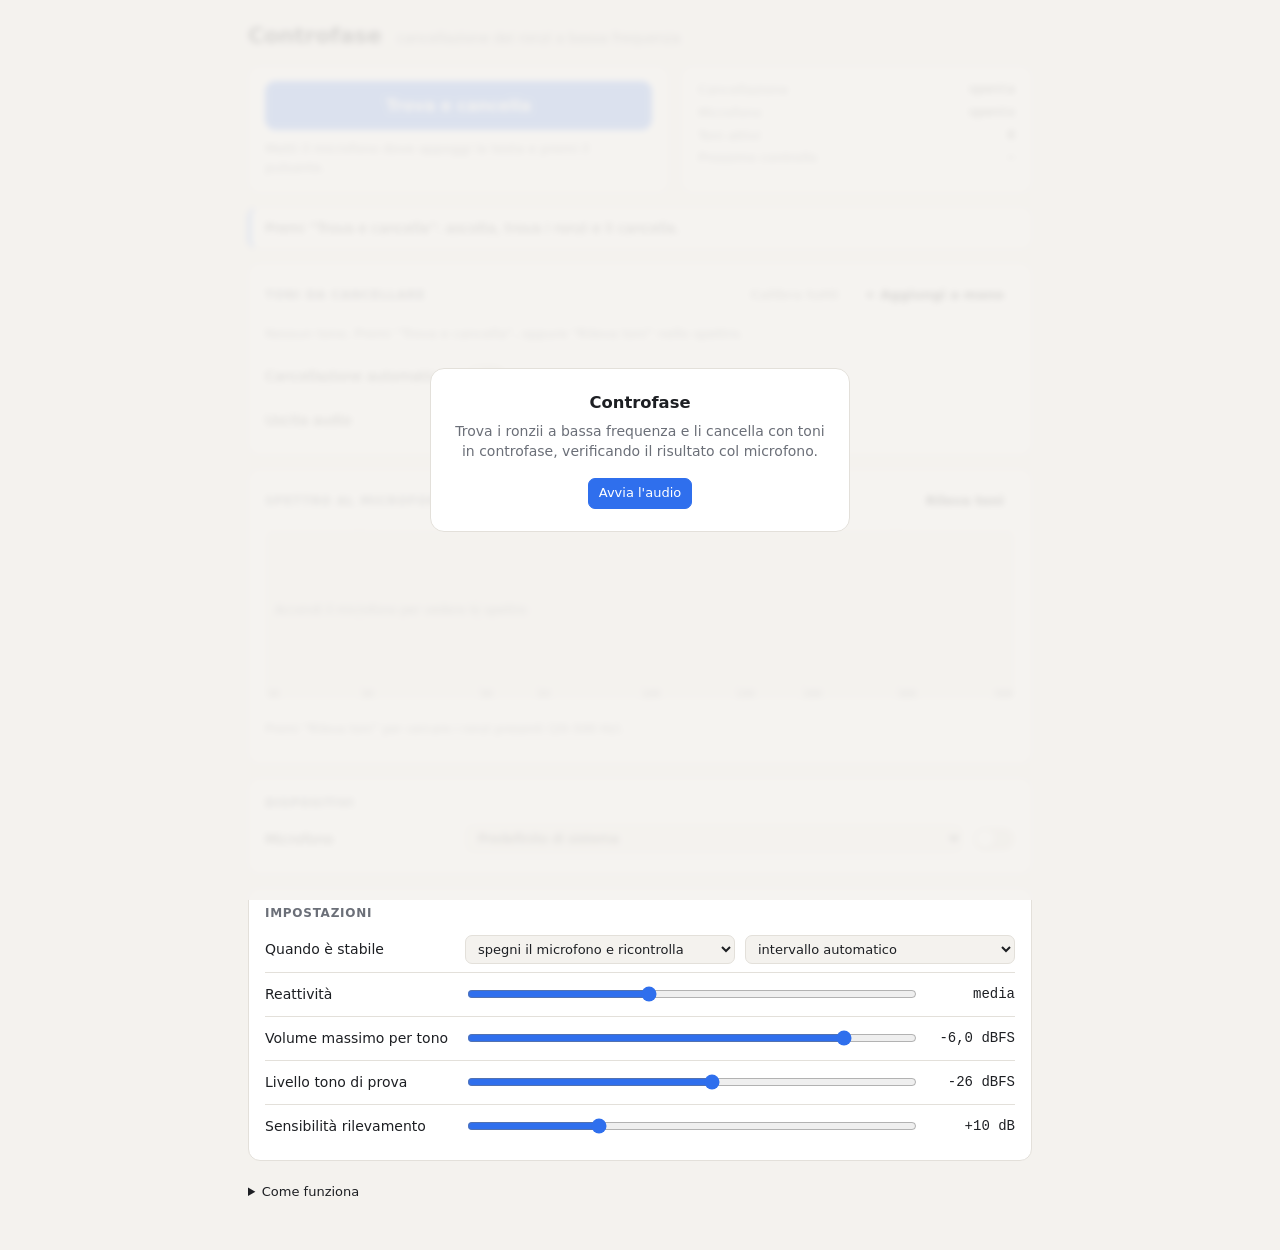
==== controfase/index.html @ 4f8b06d4 "Controfase 2: piu' toni, rilevamento automatico, controllo che si stabilizza - Procedura 'Trova e ca" ====
<!DOCTYPE html>
<html lang="it">
<head>
<meta charset="utf-8">
<meta name="viewport" content="width=device-width, initial-scale=1">
<meta name="theme-color" content="#14161a">
<meta name="apple-mobile-web-app-capable" content="yes">
<meta name="apple-mobile-web-app-title" content="Controfase">
<link rel="manifest" href="manifest.webmanifest">
<link rel="icon" href="icon.svg" type="image/svg+xml">
<link rel="apple-touch-icon" href="icon-512.png">
<title>Controfase</title>
<style>
  :root {
    --bg: #f4f2ee; --card: #ffffff; --ink: #1d1f23; --muted: #6b6f78; --line: #e3e0da;
    --accent: #2f6fed; --good: #1f9d57; --bad: #d4442e; --warn: #c98a12;
    --track: #e6e3dd; --mono: ui-monospace, "SF Mono", Menlo, monospace;
  }
  @media (prefers-color-scheme: dark) {
    :root {
      --bg: #14161a; --card: #1d2026; --ink: #e9eaee; --muted: #9096a3; --line: #2c3038;
      --accent: #6c9bff; --good: #3ccf7f; --bad: #ff6a52; --warn: #f0b43c; --track: #2c3038;
    }
  }
  * { box-sizing: border-box; }
  [hidden] { display: none !important; }
  html, body { margin: 0; background: var(--bg); color: var(--ink);
    font: 14px/1.45 -apple-system, BlinkMacSystemFont, "Segoe UI", system-ui, sans-serif; }
  main { max-width: 820px; margin: 0 auto; padding: 20px 18px 40px; }
  header { display: flex; align-items: baseline; justify-content: space-between; gap: 12px; margin-bottom: 14px; }
  h1 { font-size: 22px; margin: 0; letter-spacing: -0.01em; }
  h1 span { color: var(--muted); font-weight: 400; font-size: 14px; margin-left: 8px; }
  .top { display: grid; grid-template-columns: 1.2fr 1fr; gap: 12px; margin-bottom: 14px; }
  .panel { background: var(--card); border: 1px solid var(--line); border-radius: 12px; padding: 14px 16px; }
  .bigbtn { width: 100%; font-size: 16px; font-weight: 600; padding: 12px; border-radius: 10px; }
  .status { margin-top: 10px; font-size: 13px; color: var(--muted); min-height: 38px; }
  .status b { color: var(--ink); font-weight: 600; }
  .kv { display: grid; grid-template-columns: auto 1fr; gap: 4px 12px; font-size: 13px; }
  .kv .k { color: var(--muted); }
  .kv .v { font-family: var(--mono); text-align: right; }
  .card { background: var(--card); border: 1px solid var(--line); border-radius: 12px; padding: 6px 16px 12px; margin-bottom: 14px; }
  .card h2 { font-size: 12px; text-transform: uppercase; letter-spacing: 0.06em; color: var(--muted); margin: 10px 0 4px; font-weight: 600;
    display: flex; align-items: center; justify-content: space-between; gap: 8px; }
  .row { display: flex; align-items: center; gap: 10px; padding: 8px 0; border-top: 1px solid var(--line); min-height: 44px; flex-wrap: wrap; }
  .card h2 + .row, .card h2 + div > .row:first-child { border-top: none; }
  .row > label, .row > .lbl { flex: 0 0 190px; }
  .row .grow { flex: 1 1 220px; display: flex; align-items: center; gap: 10px; min-width: 0; flex-wrap: wrap; }
  .num { font-family: var(--mono); font-variant-numeric: tabular-nums; min-width: 86px; text-align: right; }
  .muted { color: var(--muted); }
  .small { font-size: 12px; }
  input[type=range] { flex: 1; accent-color: var(--accent); min-width: 120px; }
  input[type=number] { font: 14px var(--mono); width: 110px; padding: 4px 8px; border-radius: 7px;
    border: 1px solid var(--line); background: var(--bg); color: var(--ink); text-align: right; }
  select { font: inherit; font-size: 13px; padding: 5px 8px; border-radius: 7px; border: 1px solid var(--line);
    background: var(--bg); color: var(--ink); max-width: 100%; min-width: 0; flex: 1 1 200px; }
  button { font: inherit; font-size: 13px; padding: 5px 10px; border-radius: 7px; border: 1px solid var(--line);
    background: var(--bg); color: var(--ink); cursor: pointer; white-space: nowrap; }
  button:hover:not(:disabled) { border-color: var(--accent); }
  button:disabled { opacity: 0.45; cursor: default; }
  button.primary { background: var(--accent); color: #fff; border-color: var(--accent); }
  button.ghost { background: transparent; }
  .btns { display: flex; gap: 4px; flex-wrap: wrap; }
  .switch { position: relative; width: 42px; height: 24px; flex: 0 0 42px; display: inline-block; }
  .switch input { opacity: 0; width: 0; height: 0; }
  .switch span { position: absolute; inset: 0; background: var(--track); border-radius: 24px; transition: .15s; cursor: pointer; }
  .switch span::before { content: ""; position: absolute; width: 18px; height: 18px; left: 3px; top: 3px;
    background: #fff; border-radius: 50%; transition: .15s; box-shadow: 0 1px 2px rgba(0,0,0,.25); }
  .switch input:checked + span { background: var(--accent); }
  .switch input:checked + span::before { transform: translateX(18px); }
  .switch input:disabled + span { opacity: .45; cursor: default; }
  canvas { width: 100%; display: block; border-radius: 8px; background: var(--bg); }
  #spec { height: 170px; }
  .msg { background: var(--card); border: 1px solid var(--line); border-left: 3px solid var(--accent);
    border-radius: 10px; padding: 10px 14px; margin-bottom: 14px; min-height: 42px; }
  .pill { font-size: 12px; padding: 2px 8px; border-radius: 99px; border: 1px solid var(--line); color: var(--muted); white-space: nowrap; }
  .pill.ok { color: var(--good); border-color: var(--good); }
  .pill.err { color: var(--warn); border-color: var(--warn); }
  .pill.run { color: var(--accent); border-color: var(--accent); }
  .chips { display: flex; flex-wrap: wrap; gap: 6px; }
  .chip { font-size: 12px; padding: 4px 8px; border-radius: 99px; border: 1px solid var(--line); background: var(--bg); }
  .chip b { font-family: var(--mono); font-weight: 600; }
  .chip.used { opacity: .5; }
  .tone { border-top: 1px solid var(--line); padding: 10px 0; }
  .tone:first-of-type { border-top: none; }
  .tone .head { display: flex; align-items: center; gap: 10px; flex-wrap: wrap; }
  .dot { width: 10px; height: 10px; border-radius: 50%; flex: 0 0 10px; }
  .tone .stats { display: grid; grid-template-columns: repeat(4, 1fr); gap: 6px; margin-top: 8px; }
  .tone .stats div { background: var(--bg); border-radius: 8px; padding: 6px 8px; }
  .tone .stats .k { font-size: 11px; color: var(--muted); }
  .tone .stats .v { font: 600 15px var(--mono); }
  .tone details { margin-top: 6px; }
  .tone details summary { font-size: 12px; color: var(--muted); cursor: pointer; }
  .tone .hold { font-size: 12px; color: var(--muted); margin-top: 6px; }
  .empty { color: var(--muted); padding: 10px 0; font-size: 13px; }
  details.help { color: var(--muted); font-size: 13px; }
  details.help summary { cursor: pointer; color: var(--ink); padding: 8px 0; }
  details.help ol, details.help ul { padding-left: 20px; margin: 4px 0 10px; }
  #startOverlay { position: fixed; inset: 0; background: color-mix(in srgb, var(--bg) 88%, transparent);
    display: flex; align-items: center; justify-content: center; z-index: 10; backdrop-filter: blur(3px); }
  #startOverlay .box { background: var(--card); border: 1px solid var(--line); border-radius: 14px; padding: 22px 24px; max-width: 420px; text-align: center; }
  #startOverlay h3 { margin: 0 0 6px; }
  #startOverlay p { color: var(--muted); margin: 0 0 16px; }
  .simtag { color: var(--warn); font-size: 12px; }
  @media (max-width: 680px) {
    .top { grid-template-columns: 1fr; }
    .row > label, .row > .lbl { flex-basis: 100%; }
    .tone .stats { grid-template-columns: repeat(2, 1fr); }
  }
</style>
</head>
<body>
<div id="startOverlay">
  <div class="box">
    <h3>Controfase</h3>
    <p>Trova i ronzii a bassa frequenza e li cancella con toni in controfase, verificando il risultato col microfono.</p>
    <button class="primary" id="startBtn">Avvia l'audio</button>
  </div>
</div>

<main>
  <header>
    <h1>Controfase <span>cancellazione dei ronzi a bassa frequenza</span></h1>
    <span id="simTag" class="simtag" hidden>SIMULAZIONE</span>
  </header>

  <section class="top">
    <div class="panel">
      <button class="primary bigbtn" id="guideBtn">Trova e cancella</button>
      <div class="status" id="status"></div>
    </div>
    <div class="panel">
      <div class="kv">
        <span class="k">Cancellazione</span><span class="v" id="sAuto">spenta</span>
        <span class="k">Microfono</span><span class="v" id="sMic">spento</span>
        <span class="k">Toni attivi</span><span class="v" id="sTones">0</span>
        <span class="k">Prossimo controllo</span><span class="v" id="sNext">—</span>
      </div>
    </div>
  </section>

  <div class="msg" id="msg"></div>

  <section class="card">
    <h2><span>Toni da cancellare</span>
      <span class="btns">
        <button id="calAllBtn" class="ghost">Calibra tutti</button>
        <button id="addToneBtn" class="ghost">+ Aggiungi a mano</button>
      </span>
    </h2>
    <div id="tones"></div>
    <div class="row">
      <label for="autoSw">Cancellazione automatica</label>
      <div class="grow"><label class="switch"><input type="checkbox" id="autoSw"><span></span></label>
        <span class="muted small">si regola da sola, poi si ferma quando è stabile</span></div>
    </div>
    <div class="row">
      <label for="outSw">Uscita audio</label>
      <div class="grow"><label class="switch"><input type="checkbox" id="outSw"><span></span></label>
        <span class="muted small">spegne o riaccende tutti i toni</span></div>
    </div>
  </section>

  <section class="card">
    <h2><span>Spettro al microfono</span><button id="scanBtn" class="ghost">Rileva toni</button></h2>
    <div class="row" style="border-top:none"><canvas id="spec" height="170"></canvas></div>
    <div class="row"><div class="chips" id="peaks"><span class="muted small">Premi “Rileva toni” per cercare i ronzi presenti (20–500 Hz).</span></div></div>
  </section>

  <section class="card">
    <h2><span>Dispositivi</span></h2>
    <div class="row">
      <label for="micSel">Microfono</label>
      <div class="grow"><select id="micSel"></select><label class="switch" title="Microfono attivo"><input type="checkbox" id="micSw"><span></span></label></div>
    </div>
    <div class="row" id="outRow">
      <label for="outSel">Altoparlante</label>
      <div class="grow"><select id="outSel"></select></div>
    </div>
    <div class="row" id="outNote" hidden>
      <span class="muted small">Questo browser non permette di scegliere l'altoparlante: il suono va sull'uscita di sistema. Per fissarlo usa Chrome (“Installa pagina come app”).</span>
    </div>
  </section>

  <section class="card">
    <h2><span>Impostazioni</span></h2>
    <div class="row">
      <label for="holdSel">Quando è stabile</label>
      <div class="grow">
        <select id="holdSel">
          <option value="periodic">spegni il microfono e ricontrolla</option>
          <option value="always">tieni il microfono sempre acceso</option>
        </select>
        <select id="recheckSel">
          <option value="auto">intervallo automatico</option>
          <option value="2">ogni 2 min</option>
          <option value="5">ogni 5 min</option>
          <option value="10">ogni 10 min</option>
          <option value="20">ogni 20 min</option>
          <option value="30">ogni 30 min</option>
          <option value="0">mai (resta spento)</option>
        </select>
      </div>
    </div>
    <div class="row">
      <label for="reactIn">Reattività</label>
      <div class="grow"><input type="range" id="reactIn" min="0" max="100" step="1"><span class="num" id="reactVal"></span></div>
    </div>
    <div class="row">
      <label for="maxIn">Volume massimo per tono</label>
      <div class="grow"><input type="range" id="maxIn" min="-40" max="0" step="0.5"><span class="num" id="maxVal"></span></div>
    </div>
    <div class="row">
      <label for="testIn">Livello tono di prova</label>
      <div class="grow"><input type="range" id="testIn" min="-50" max="-6" step="1"><span class="num" id="testVal"></span></div>
    </div>
    <div class="row">
      <label for="promIn">Sensibilità rilevamento</label>
      <div class="grow"><input type="range" id="promIn" min="6" max="20" step="1"><span class="num" id="promVal"></span></div>
    </div>
  </section>

  <details class="help">
    <summary>Come funziona</summary>
    <ol>
      <li>Metti il microfono dove appoggi la testa e premi <b>Trova e cancella</b>: ascolta lo spettro, trova i ronzi, ne misura la frequenza esatta, calibra e avvia la cancellazione.</li>
      <li>Il controllo fa passi grandi quando è lontano e sempre più piccoli vicino al minimo; quando il residuo smette di scendere si <b>ferma</b> (stato “stabile”). Un aggancio di fase continua a seguire le piccole derive di frequenza della sorgente.</li>
      <li>Se scegli “spegni il microfono e ricontrolla”, quando tutti i toni sono stabili il microfono si chiude; ogni tanto si riapre qualche secondo per verificare e correggere.</li>
      <li>Se il ronzio cambia o ti sposti, l'app riaggancia da sola; se il livello sale, si ferma e ricalibra.</li>
    </ol>
    <ul>
      <li>La zona di silenzio è di circa 30–40 cm intorno al microfono; altrove il ronzio può aumentare.</li>
      <li>Senza microfono l'app non può sapere se il ronzio ha cambiato fase: per questo ricontrolla. La tenuta stimata dipende da quanto “deriva” la sorgente.</li>
      <li>Con il microfono spento, se il ronzio si ferma (es. la pompa si spegne) il tono resta acceso da solo fino al ricontrollo successivo, che lo spegne. Per sorgenti che si accendono e spengono spesso scegli un intervallo breve o il microfono sempre acceso.</li>
      <li>Microfono e altoparlante vengono fissati alla prima accensione: collegare cuffie Bluetooth non li cambia. In Safari l'altoparlante segue sempre quello di sistema.</li>
      <li>Usa un altoparlante cablato vicino alla testiera. Le vibrazioni che arrivano dal letto o dal pavimento non si cancellano con l'aria.</li>
    </ul>
  </details>
</main>

<script type="text/worklet" id="workletSrc">
const PROBE = 8;          // Hz: sonde di rumore a ±8 Hz (zeri della finestra di Hann da 0,25 s)
class ControfaseProcessor extends AudioWorkletProcessor {
  constructor() {
    super();
    this.fs = sampleRate;
    this.T = Math.round(sampleRate * 0.25);
    this.win = new Float64Array(this.T);
    let s = 0;
    for (let i = 0; i < this.T; i++) { this.win[i] = 0.5 - 0.5 * Math.cos(2 * Math.PI * i / this.T); s += this.win[i]; }
    this.winSum = s;
    this.idx = 0; this.accSq = 0;
    this.smooth = 1 - Math.exp(-1 / (0.05 * sampleRate));
    this.chans = new Map(); this.list = [];
    this.sim = null;
    this.port.onmessage = (e) => this.onMsg(e.data);
  }
  osc(f) { const w = 2 * Math.PI * f / this.fs; return { c: 1, s: 0, cd: Math.cos(w), sd: Math.sin(w) }; }
  retune(o, f) { const w = 2 * Math.PI * f / this.fs; o.cd = Math.cos(w); o.sd = Math.sin(w); }
  onMsg(d) {
    if (d.type === 'set') {
      let c = this.chans.get(d.id);
      if (!c) {
        c = { id: d.id, freq: d.freq, bf: d.freq, o: this.osc(d.freq), op: this.osc(d.freq + PROBE), om: this.osc(d.freq - PROBE),
              wr: 0, wi: 0, tr: 0, ti: 0, aR: 0, aI: 0, pR: 0, pI: 0, mR: 0, mI: 0 };
        this.chans.set(d.id, c); this.list = Array.from(this.chans.values());
      }
      if (c.freq !== d.freq) { c.freq = d.freq; this.retune(c.o, d.freq); this.retune(c.op, d.freq + PROBE); this.retune(c.om, d.freq - PROBE); }
      c.tr = d.wr; c.ti = d.wi;
    } else if (d.type === 'remove') {
      this.chans.delete(d.id); this.list = Array.from(this.chans.values());
    } else if (d.type === 'sim') {
      this.setupSim(d);
    } else if (d.type === 'simMic') {
      if (this.sim) {
        this.sim.mic = d.on;
        if (d.on && d.jitterMs) this.setDelay(this.sim.delaySec + (Math.random() * 2 - 1) * d.jitterMs / 1000);
      }
    } else if (d.type === 'simPump') {
      if (this.sim && this.sim.dists[d.index]) this.sim.dists[d.index].on = d.on;
    }
  }
  setupSim(d) {
    this.sim = { g: d.gain, noise: d.noise, mic: false, delaySec: d.delay,
      dists: d.dists.map(x => ({ f0: x.f, f: x.f, a: x.amp, ph: x.phase, wander: x.wander, on: true, gate: 1 })) };
    this.setDelay(d.delay);
  }
  setDelay(sec) {
    const n = Math.max(1, Math.round(sec * this.fs));
    this.sim.delaySec = sec; this.sim.buf = new Float64Array(n + 1); this.sim.pos = 0;
  }
  gauss() { let u = 0, v = 0; while (u === 0) u = Math.random(); v = Math.random(); return Math.sqrt(-2 * Math.log(u)) * Math.cos(2 * Math.PI * v); }
  simQuantum(n) {
    const dt = n / this.fs;
    for (const d of this.sim.dists) {
      d.f += -0.02 * (d.f - d.f0) * dt + d.wander * Math.sqrt(dt) * this.gauss();
      d.gate += ((d.on ? 1 : 0) - d.gate) * Math.min(1, dt / 0.5);
    }
  }
  simSample(y) {
    const s = this.sim;
    s.buf[s.pos] = y;
    const rd = (s.pos + 1) % s.buf.length;
    const yd = s.buf[rd]; s.pos = rd;
    let x = s.g * yd;
    for (const d of s.dists) { d.ph += 2 * Math.PI * d.f / this.fs; if (d.ph > 6.283185307179586) d.ph -= 6.283185307179586; x += d.gate * d.a * Math.cos(d.ph); }
    x += s.noise * this.gauss();
    return s.mic ? x : 0;
  }
  process(inputs, outputs) {
    const o0 = outputs[0] && outputs[0][0];
    if (!o0) return true;
    const o1 = outputs[1] && outputs[1][0];
    const n = o0.length;
    const inp = inputs[0] && inputs[0].length ? inputs[0][0] : null;
    const L = this.list, sm = this.smooth;
    if (this.sim) this.simQuantum(n);
    for (let i = 0; i < n; i++) {
      let y = 0;
      for (let k = 0; k < L.length; k++) {
        const c = L[k];
        c.wr += (c.tr - c.wr) * sm; c.wi += (c.ti - c.wi) * sm;
        y += c.wr * c.o.c - c.wi * c.o.s;
      }
      o0[i] = y;
      const x = this.sim ? this.simSample(y) : (inp ? inp[i] : 0);
      if (o1) o1[i] = x;
      const wx = x * this.win[this.idx];
      this.accSq += x * x;
      for (let k = 0; k < L.length; k++) {
        const c = L[k], o = c.o, p = c.op, m = c.om;
        c.aR += wx * o.c; c.aI -= wx * o.s;
        c.pR += wx * p.c; c.pI -= wx * p.s;
        c.mR += wx * m.c; c.mI -= wx * m.s;
        let t = o.c * o.cd - o.s * o.sd; o.s = o.s * o.cd + o.c * o.sd; o.c = t;
        t = p.c * p.cd - p.s * p.sd; p.s = p.s * p.cd + p.c * p.sd; p.c = t;
        t = m.c * m.cd - m.s * m.sd; m.s = m.s * m.cd + m.c * m.sd; m.c = t;
      }
      if (++this.idx >= this.T) this.flush();
    }
    for (let ch = 1; ch < outputs[0].length; ch++) outputs[0][ch].set(o0);
    return true;
  }
  flush() {
    const k = 2 / this.winSum;
    const ch = this.list.map(c => {
      const r = { id: c.id, freq: c.bf, re: c.aR * k, im: c.aI * k, pr: c.pR * k, pi: c.pI * k, mr: c.mR * k, mi: c.mI * k };
      c.aR = c.aI = c.pR = c.pI = c.mR = c.mI = 0;
      c.bf = c.freq;
      for (const o of [c.o, c.op, c.om]) { const g = 1 / Math.hypot(o.c, o.s); o.c *= g; o.s *= g; }
      return r;
    });
    this.port.postMessage({ dur: this.T / this.fs, rms: Math.sqrt(this.accSq / this.T), ch });
    this.idx = 0; this.accSq = 0;
  }
}
registerProcessor('controfase', ControfaseProcessor);
</script>

<script>
'use strict';
// ================= numeri complessi =================
const cx = (re, im) => ({ re, im });
const ZERO = cx(0, 0);
const cadd = (a, b) => cx(a.re + b.re, a.im + b.im);
const csub = (a, b) => cx(a.re - b.re, a.im - b.im);
const cmul = (a, b) => cx(a.re * b.re - a.im * b.im, a.re * b.im + a.im * b.re);
const cscale = (a, k) => cx(a.re * k, a.im * k);
const cconj = (a) => cx(a.re, -a.im);
const cmag = (a) => Math.hypot(a.re, a.im);
const cmag2 = (a) => a.re * a.re + a.im * a.im;
const cang = (a) => Math.atan2(a.im, a.re);
const cpolar = (r, t) => cx(r * Math.cos(t), r * Math.sin(t));
const cdiv = (a, b) => { const d = cmag2(b); return d > 0 ? cx((a.re * b.re + a.im * b.im) / d, (a.im * b.re - a.re * b.im) / d) : ZERO; };
const csqrt = (a) => cpolar(Math.sqrt(cmag(a)), cang(a) / 2);
const db = (x) => 20 * Math.log10(Math.max(x, 1e-9));
const db2 = (p) => 10 * Math.log10(Math.max(p, 1e-18));
const undb = (d) => Math.pow(10, d / 20);
const fmt = (v, d = 1) => v == null || !isFinite(v) ? '—' : v.toLocaleString('it-IT', { minimumFractionDigits: d, maximumFractionDigits: d });
const mean = (a) => a.length ? a.reduce((x, y) => x + y, 0) / a.length : 0;
const clamp = (x, a, b) => Math.min(Math.max(x, a), b);
const nowS = () => performance.now() / 1000;
const fmtDur = (s) => s < 90 ? Math.round(s) + ' s' : s < 5400 ? Math.round(s / 60) + ' min' : fmt(s / 3600, 1) + ' h';

// ================= costanti =================
const SIM = new URLSearchParams(location.search).has('sim');
const T_BLOCK = 0.25;
const MAX_CH = 6;
const MIN_SPACING = 6;           // Hz fra due toni
const K_CAP = 0.3;               // guadagno massimo del controllo
const K_MIN = 0.02;              // guadagno minimo: sotto questo il tono è considerato fermo
const DEPTH = 1e-3;              // 30 dB sotto il ronzio originale: oltre, le oscillazioni non contano
const COLORS = ['#2f6fed', '#e0812b', '#1f9d57', '#b34fd1', '#d4442e', '#0f9bb0'];

// ================= stato =================
const st = {
  ready: false, micOn: false, micPaused: false, micWaiting: false, outputOn: false, autoOn: false,
  micId: '', micLabel: '', outId: '', outLabel: '', inputs: [], outputs: [], canSink: false, micActive: '',
  react: 40, maxAmp: undb(-6), testDb: -26, minProm: 10, holdMode: 'periodic', recheck: 'auto',
  channels: [], peaks: [], spec: null, specHz: 0, guideText: null, message: '',
  nextCheck: null, recheckUntil: 0, totalDb: null, settle: 0,
  recalLog: [], recheckOverrideSec: null
};
let ctx = null, node = null, analyser = null, micStream = null, micSrc = null;
let calSeq = null, scanAcc = null, specTimer = null, recheckTimer = null, nextId = 1;
let blockWaiters = [];
let rawDevs = [];

// reattività 0…100: 0 = calma (più tempo prima di fermarsi), 100 = rapida
const reactFactor = () => 2.5 - 2 * st.react / 100;   // 2,5 … 0,5

// ================= persistenza =================
const calKey = () => (SIM ? 'sim' : st.micId + '|' + st.outId);
function save() {
  try {
    localStorage.setItem('controfase2', JSON.stringify({
      micId: st.micId, micLabel: st.micLabel, outId: st.outId, outLabel: st.outLabel,
      react: st.react, maxAmp: st.maxAmp, testDb: st.testDb, minProm: st.minProm, holdMode: st.holdMode, recheck: st.recheck,
      calKey: calKey(),
      channels: st.channels.map(ch => ({ freq: ch.freq, fint: ch.fint, S: ch.S, W: ch.W, baseline: ch.baseline, calFreq: ch.calFreq, enabled: ch.enabled }))
    }));
  } catch (e) { /* storage non disponibile */ }
}
function load() {
  try {
    const s = JSON.parse(localStorage.getItem('controfase2') || 'null');
    if (!s) return;
    for (const k of ['micId', 'micLabel', 'outId', 'outLabel', 'react', 'maxAmp', 'testDb', 'minProm', 'holdMode', 'recheck']) if (k in s) st[k] = s[k];
    const sameSetup = s.calKey === calKey();
    for (const c of s.channels || []) {
      const ch = newChannel(c.freq);
      ch.fint = c.fint || c.freq; ch.enabled = c.enabled !== false;
      if (sameSetup && c.S) { ch.S = c.S; ch.Scal = c.S; ch.W = c.W || ZERO; ch.baseline = c.baseline; ch.calFreq = c.calFreq || c.freq; ch.state = 'ready'; }
      st.channels.push(ch);
    }
    if (st.channels.length) st.message = sameSetup && st.channels.some(c => c.S)
      ? 'Ho ripreso i toni e la calibrazione della volta scorsa. Accendi il microfono e attiva la cancellazione (o premi Trova e cancella per ripartire da zero).'
      : 'Ho ripreso i toni della volta scorsa (da ricalibrare).';
  } catch (e) { /* ignora */ }
}

// ================= canali =================
function newChannel(freq) {
  return {
    id: nextId++, freq, fint: freq, calFreq: freq, enabled: true, color: COLORS[(nextId - 2) % COLORS.length],
    W: ZERO, calW: null, S: null, baseline: null, state: 'new',
    sigma2: null, level: null, lastM: null, lastB: null, history: [],
    Kprev: 0, Mprev: null, prevDh: null, adaptStart: 0, Weff: ZERO, WeffPrev: ZERO, phref: null, pllGrace: 0,
    Scal: null, Rs: null, best: null, stable: 0, resid: [], lockRef: null, lockedAt: null, divergeN: 0,
    fintHist: [], holdSec: null, K: 0
  };
}
function addChannel(freq) {
  if (st.channels.length >= MAX_CH) { st.message = 'Massimo ' + MAX_CH + ' toni.'; return null; }
  const near = st.channels.find(c => Math.abs(c.freq - freq) < MIN_SPACING);
  if (near) { st.message = 'C\'è già un tono a ' + fmt(near.freq, 2) + ' Hz: servono almeno ' + MIN_SPACING + ' Hz di distanza.'; return null; }
  const ch = newChannel(Math.round(freq * 1000) / 1000);
  st.channels.push(ch);
  pushCh(ch); save();
  return ch;
}
function removeChannel(ch) {
  ch.enabled = false; ch.W = ZERO; pushCh(ch);
  setTimeout(() => { if (node) node.port.postMessage({ type: 'remove', id: ch.id }); }, 300);
  st.channels = st.channels.filter(c => c !== ch);
  save();
}
const chById = (id) => st.channels.find(c => c.id === id);

function effW(ch) {
  if (ch.calW) return ch.calW;
  if (!st.outputOn || !ch.enabled) return ZERO;
  return ch.W;
}
function pushCh(ch) {
  if (!node) return;
  const w = effW(ch);
  node.port.postMessage({ type: 'set', id: ch.id, freq: ch.freq, wr: w.re, wi: w.im });
}
const pushAll = () => st.channels.forEach(pushCh);

function setChFreq(ch, f) {
  ch.freq = clamp(f, 15, 1000);
  pushCh(ch);
}

// ================= audio =================
async function ensureAudio() {
  if (ctx) { if (ctx.state !== 'running') await ctx.resume(); return; }
  ctx = new AudioContext({ latencyHint: 'interactive' });
  const src = document.getElementById('workletSrc').textContent;
  const url = URL.createObjectURL(new Blob([src], { type: 'application/javascript' }));
  await ctx.audioWorklet.addModule(url);
  node = new AudioWorkletNode(ctx, 'controfase', {
    numberOfInputs: 1, numberOfOutputs: 2, outputChannelCount: [1, 1],
    channelCount: 1, channelCountMode: 'explicit', channelInterpretation: 'speakers'
  });
  node.port.onmessage = (e) => onBlocks(e.data);
  node.connect(ctx.destination, 0);
  analyser = ctx.createAnalyser();
  analyser.fftSize = 32768;
  analyser.smoothingTimeConstant = 0;
  node.connect(analyser, 1);
  st.specHz = ctx.sampleRate / analyser.fftSize;
  st.canSink = typeof ctx.setSinkId === 'function';
  if (st.canSink && st.outId) {
    try { await ctx.setSinkId(st.outId); } catch (e) { st.message = 'L\'altoparlante scelto (' + (st.outLabel || '?') + ') non è disponibile: uso quello di sistema.'; }
  }
  if (ctx.state !== 'running') await ctx.resume();
  if (SIM) {
    node.port.postMessage({ type: 'sim', gain: 0.6, delay: 0.031, noise: undb(-62),
      dists: [{ f: 100.037, amp: undb(-34), phase: 1.1, wander: 0.004 }, { f: 64.21, amp: undb(-40), phase: 0.3, wander: 0.004 }] });
  }
  pushAll();
  if (navigator.mediaDevices && navigator.mediaDevices.addEventListener) {
    navigator.mediaDevices.addEventListener('devicechange', onDeviceChange);
  }
  specTimer = setInterval(pollSpectrum, 250);
  st.ready = true;
  await refreshDevices();
}

async function refreshDevices() {
  if (SIM || !navigator.mediaDevices || !navigator.mediaDevices.enumerateDevices) return;
  try {
    const devs = await navigator.mediaDevices.enumerateDevices();
    rawDevs = devs;
    const real = (d) => d.deviceId && d.deviceId !== 'default' && d.deviceId !== 'communications';
    st.inputs = devs.filter(d => d.kind === 'audioinput' && real(d));
    st.outputs = devs.filter(d => d.kind === 'audiooutput' && real(d));
  } catch (e) { /* ignora */ }
}

async function openMic() {
  await ensureAudio();
  if (SIM) {
    node.port.postMessage({ type: 'simMic', on: true, jitterMs: st._simReopened ? 0.4 : 0 });
    st._simReopened = true;
    st.micOn = true; st.micPaused = false; st.micWaiting = false; st.settle = 2; st.micActive = 'microfono simulato';
    return true;
  }
  let id = st.micId;
  if (id) {
    await refreshDevices();
    if (!st.inputs.some(d => d.deviceId === id)) {
      const byLabel = st.inputs.find(d => d.label && d.label === st.micLabel);
      if (byLabel) { id = st.micId = byLabel.deviceId; save(); }
      else if (st.inputs.length && st.inputs.every(d => !d.label)) { /* etichette non ancora disponibili: prova comunque */ }
      else { st.micWaiting = true; st.message = 'Il microfono scelto (' + (st.micLabel || 'sconosciuto') + ') non è collegato: lo attivo appena torna.'; return false; }
    }
  }
  const audio = { echoCancellation: false, noiseSuppression: false, autoGainControl: false, channelCount: 1 };
  if (id) audio.deviceId = { exact: id };
  try {
    micStream = await navigator.mediaDevices.getUserMedia({ audio });
  } catch (e) {
    st.message = (e.name === 'OverconstrainedError')
      ? 'Il microfono scelto non è disponibile: scegline un altro.'
      : 'Microfono non disponibile (' + e.name + '). Controlla il permesso del browser e Impostazioni di Sistema → Privacy e sicurezza → Microfono.';
    return false;
  }
  const track = micStream.getAudioTracks()[0];
  st.micActive = track.label || 'microfono';
  track.addEventListener('ended', onMicEnded);
  micSrc = ctx.createMediaStreamSource(micStream);
  micSrc.connect(node);
  st.micOn = true; st.micPaused = false; st.micWaiting = false; st.settle = 2;
  await refreshDevices();
  await pinDevices(track);
  return true;
}

// Fissa microfono e altoparlante in uso: se poi colleghi cuffie Bluetooth, l'app non li cambia.
async function pinDevices(track) {
  const pinned = [];
  if (!st.micId && track) {
    const s = track.getSettings ? track.getSettings() : {};
    const dev = st.inputs.find(d => d.deviceId === s.deviceId) || st.inputs.find(d => d.label && d.label === track.label);
    if (dev) { st.micId = dev.deviceId; st.micLabel = dev.label; pinned.push('microfono “' + dev.label + '”'); }
  }
  if (st.canSink && !st.outId && ctx) {
    const def = rawDevs.find(d => d.kind === 'audiooutput' && d.deviceId === 'default');
    const name = def && def.label ? def.label.replace(/^[^-]*-\s*/, '') : '';
    const dev = st.outputs.find(d => d.label && d.label === name);
    if (dev) {
      try { await ctx.setSinkId(dev.deviceId); st.outId = dev.deviceId; st.outLabel = dev.label; pinned.push('altoparlante “' + dev.label + '”'); } catch (e) { /* resta il predefinito */ }
    }
  }
  if (pinned.length) {
    save();
    st.message = 'Userò sempre ' + pinned.join(' e ') + ', anche se colleghi altri dispositivi (puoi cambiarli in “Dispositivi”).';
  }
}

function closeMic() {
  if (micSrc) { try { micSrc.disconnect(); } catch (e) {} micSrc = null; }
  if (micStream) { micStream.getTracks().forEach(t => { t.removeEventListener('ended', onMicEnded); t.stop(); }); micStream = null; }
  if (SIM && node) node.port.postMessage({ type: 'simMic', on: false });
  st.micOn = false;
}

function onMicEnded() {
  closeMic();
  st.micWaiting = true;
  st.message = 'Il microfono (' + st.micActive + ') si è scollegato. I toni restano come sono; riattivo il microfono appena torna.';
  scheduleRender();
}

async function onDeviceChange() {
  await refreshDevices();
  if (st.micWaiting && !st.micOn && !st.micPaused) {
    if (st.inputs.some(d => d.deviceId === st.micId || (d.label && d.label === st.micLabel))) {
      if (await openMic()) st.message = 'Microfono ' + st.micActive + ' di nuovo attivo.';
    }
  }
  if (st.canSink && st.outId && ctx && ctx.sinkId !== st.outId && st.outputs.some(d => d.deviceId === st.outId)) {
    try { await ctx.setSinkId(st.outId); st.message = 'Altoparlante ' + st.outLabel + ' di nuovo attivo.'; } catch (e) {}
  }
  scheduleRender();
}

// ================= blocchi dal worklet =================
function waitBlocks(n) { return new Promise(res => blockWaiters.push({ n, res })); }
function tickWaiters() {
  const keep = [];
  for (const w of blockWaiters) { if (--w.n <= 0) w.res(); else keep.push(w); }
  blockWaiters = keep;
}

function onBlocks(d) {
  if (!st.micOn) return;
  st.totalDb = db(d.rms * Math.SQRT2);
  if (st.settle > 0) { st.settle--; return; }
  const t = nowS();
  for (const b of d.ch) {
    const ch = chById(b.id);
    if (!ch) continue;
    const M = cx(b.re, b.im);
    const n2 = (b.pr * b.pr + b.pi * b.pi + b.mr * b.mr + b.mi * b.mi) / 2;
    ch.sigma2 = ch.sigma2 == null ? n2 : ch.sigma2 + 0.08 * (n2 - ch.sigma2);
    const lvl = db(cmag(M));
    ch.level = ch.level == null ? lvl : ch.level + 0.3 * (lvl - ch.level);
    ch.history.push(ch.level);
    if (ch.history.length > 480) ch.history.splice(0, ch.history.length - 480);
    ch.lastM = M; ch.lastB = b;
    ch.WeffPrev = ch.Weff; ch.Weff = effW(ch);
  }
  if (calSeq) calTick();
  else for (const ch of st.channels) if (ch.lastB) step(ch, t);
  holdLogic(t);
  tickWaiters();
  scheduleRender();
}

// Un passo per tono: aggancio di fase + controllo adattivo che si ferma quando è stabile.
function step(ch, t) {
  const M = ch.lastM;
  const s2 = Math.max(ch.sigma2 || 0, 1e-16);
  const Weff = ch.Weff;
  const known = ch.S != null;
  const silent = cmag2(Weff) === 0;

  // stima del disturbo al microfono (senza il nostro tono)
  let Dh = null;
  if (silent) Dh = M;
  else if (known) Dh = csub(M, cmul(ch.S, Weff));

  // --- PLL: tiene costante la fase del disturbo rispetto al nostro oscillatore ---
  // (solo se il ronzio c'è davvero: se la sorgente si ferma, la frequenza resta dov'è)
  const basePow0 = ch.baseline != null ? Math.pow(10, ch.baseline / 10) : 0;
  if (Dh && cmag2(Dh) > Math.max(4 * s2, 0.01 * basePow0) && ch.enabled) {
    // in acquisizione (tono non ancora calibrato) aggancio prima la frequenza dalla rotazione del fasore
    if (!known && ch.prevDh && cmag2(ch.prevDh) > 4 * s2) {
      const dphi = cang(cmul(Dh, cconj(ch.prevDh)));
      ch.fint = clamp(ch.fint + 0.3 * dphi / (2 * Math.PI * T_BLOCK), ch.calFreq - 1.5, ch.calFreq + 1.5);
    }
    if (ch.phref == null) ch.phref = cang(Dh);
    const e = cang(cmul(Dh, cpolar(1, -ch.phref)));
    // guadagni dell'aggancio in base al rapporto segnale/rumore: stretto se il ronzio è netto, morbido se è rumoroso
    const snrDb = db2(cmag2(Dh) / s2);
    ch.snrDb = ch.snrDb == null ? snrDb : ch.snrDb + 0.1 * (snrDb - ch.snrDb);
    const kp = clamp(0.15 + 0.35 * (ch.snrDb - 10) / 20, 0.15, 0.5);
    const ki = ch.pllGrace > 0 ? 0 : kp * kp / 3;
    ch.fint = clamp(ch.fint + ki * e / (2 * Math.PI * T_BLOCK), ch.calFreq - 1.5, ch.calFreq + 1.5);
    setChFreq(ch, ch.fint + kp * e / (2 * Math.PI * T_BLOCK));
  } else if (Math.abs(ch.freq - ch.fint) > 1e-9) {
    setChFreq(ch, ch.fint);
  }
  ch.prevDh = Dh;
  if (ch.pllGrace > 0) ch.pllGrace--;
  ch.fintHist.push({ t, f: ch.fint });
  while (ch.fintHist.length && ch.fintHist[0].t < t - 180) ch.fintHist.shift();

  if (!st.autoOn || !known || !ch.enabled) { ch.Mprev = null; return; }
  if (ch.state !== 'adapting' && ch.state !== 'locked') return;

  const M2 = cmag2(M);
  ch.resid.push(M2);
  if (ch.resid.length > 160) ch.resid.shift();
  // residuo medio (potenza) e miglior residuo recente (con lenta dimenticanza)
  ch.Rs = ch.Rs == null ? M2 : ch.Rs + 0.25 * (M2 - ch.Rs);
  ch.best = ch.best == null ? ch.Rs : Math.min(ch.best * 1.01, ch.Rs);
  // pavimento: il meglio ottenuto, ma mai sotto il rumore né oltre 30 dB sotto il ronzio originale
  // (le oscillazioni più in basso di così non si sentono e non devono far ripartire il controllo)
  const basePow = ch.baseline != null ? Math.pow(10, ch.baseline / 10) : 0;
  const floor = Math.max(ch.best, 2 * s2, basePow * DEPTH);

  if (ch.state === 'locked') {
    if (ch.pllGrace > 0) return;  // dopo un ricontrollo: lascia che l'aggancio di fase riallinei
    const recent = mean(ch.resid.slice(-8));
    if (recent > 4 * Math.max(ch.lockRef || 0, 2 * s2, basePow * DEPTH)) {
      ch.state = 'adapting'; ch.K = K_CAP; ch.stable = 0; ch.Mprev = null; ch.divergeN = 0; ch.nUnlock = (ch.nUnlock || 0) + 1;
      ch.best = ch.Rs = recent;
      st.message = 'Tono ' + fmt(ch.freq, 2) + ' Hz: il ronzio è cambiato, riaggancio.';
    }
    return;
  }

  // correzione del percorso altoparlante→microfono dal guadagno osservato del ciclo
  // (solo con passi grandi e residuo ben sopra il minimo, entro ±60° e ±6 dB dalla calibrazione)
  if (ch.Mprev && ch.Kprev >= 0.15 && cmag2(ch.Mprev) > 16 * floor) {
    const g = cscale(csub(cx(1, 0), cdiv(M, ch.Mprev)), 1 / ch.Kprev);
    if (cmag(csub(g, cx(1, 0))) < 0.8) {
      const Snew = cmul(ch.S, cadd(cx(1, 0), cscale(csub(g, cx(1, 0)), 0.2)));
      const rel = cdiv(Snew, ch.Scal);
      if (Math.abs(cang(rel)) < Math.PI / 3 && Math.abs(db(cmag(rel))) < 6) ch.S = Snew;
    }
  }

  // --- guadagno a "raffreddamento": grande quando il residuo sale, sempre più piccolo mentre migliora ---
  if (ch.Rs > 4 * floor) ch.K = K_CAP;                 // il residuo è salito: si riparte decisi
  else ch.K = Math.max(K_MIN, ch.K * 0.95);
  const K = ch.K;
  let W = csub(ch.W, cscale(cdiv(M, ch.S), K));
  if (cmag(W) > st.maxAmp) W = cscale(W, st.maxAmp / cmag(W));
  ch.W = W; ch.Mprev = M; ch.Kprev = K;
  pushCh(ch);

  // --- quando fermarsi: passo al minimo e residuo che non migliora più ---
  ch.stable = (K <= K_MIN * 1.01 && ch.Rs <= 2.5 * floor) ? (ch.stable || 0) + 1 : 0;
  if (ch.stable >= Math.round(24 * reactFactor())) {
    ch.state = 'locked'; ch.lockRef = Math.max(ch.Rs, ch.best); ch.lockedAt = t; ch.Kprev = 0; ch.nLock = (ch.nLock || 0) + 1;
    updateHoldEstimate(ch);
  }

  // --- protezione: se il livello sale invece di scendere ---
  if (ch.baseline != null && ch.level > ch.baseline + 6) ch.divergeN++; else ch.divergeN = 0;
  if (ch.divergeN > 32) {
    ch.W = ZERO; ch.state = 'failed'; ch.divergeN = 0; pushCh(ch);
    autoRecalibrate(ch);
  }
}

function updateHoldEstimate(ch) {
  // modello: la frequenza della sorgente fa una "passeggiata casuale"; ne stimo l'intensità dagli
  // scarti a 5 s della frequenza agganciata, poi calcolo dopo quanto la fase scivola in media di ~30°
  const t0 = Math.max(nowS() - 180, (ch.adaptStart || 0) + 15);
  const h = ch.fintHist.filter(x => x.t > t0);
  if (h.length < 60) { ch.holdSec = null; return; }
  let sum = 0, n = 0, j = 0;
  for (let i = 0; i < h.length; i++) {
    while (j < h.length && h[j].t < h[i].t + 5) j++;
    if (j >= h.length) break;
    const d = h[j].f - h[i].f; sum += d * d; n++;
  }
  if (n < 10) { ch.holdSec = null; return; }
  const sw2 = Math.max(sum / n / 5, 1e-9);           // Hz²/s
  const phiMax = 30 * Math.PI / 180;
  ch.holdSec = clamp(Math.cbrt(3 * phiMax * phiMax / (4 * Math.PI * Math.PI * sw2)), 5, 7200);
}

function autoRecalibrate(ch) {
  const t = nowS();
  st.recalLog = st.recalLog.filter(x => x > t - 600);
  if (st.recalLog.length >= 3) {
    st.message = 'Tono ' + fmt(ch.freq, 2) + ' Hz: il livello saliva e ho già ricalibrato più volte. Fermato: controlla microfono e altoparlante.';
    return;
  }
  st.recalLog.push(t);
  st.message = 'Tono ' + fmt(ch.freq, 2) + ' Hz: il livello saliva, ricalibro da solo.';
  if (!calSeq) calibrate([ch]).then(() => { if (ch.S && st.autoOn) startAdapting(ch); });
}

// ================= calibrazione =================
const CAL_SETTLE = 2, CAL_MEASURE = 8, CAL_PH = ['off1', 'on', 'off2'];
function calibrate(chs) {
  chs = chs.filter(ch => ch.enabled);
  if (!chs.length || !st.micOn) return Promise.resolve(false);
  return new Promise(resolve => {
    calSeq = { chs, phase: 0, count: 0, acc: chs.map(() => ({ off1: [], on: [], off2: [] })), noise: chs.map(() => []), resolve };
    for (const ch of chs) { ch.state = 'calibrating'; ch.calW = ZERO; ch.freq = ch.fint; pushCh(ch); }
    scheduleRender();
  });
}
function calTick() {
  const c = calSeq;
  c.count++;
  if (c.count > CAL_SETTLE) c.chs.forEach((ch, i) => { c.acc[i][CAL_PH[c.phase]].push(ch.lastM); if (c.phase !== 1) c.noise[i].push(ch.sigma2); });
  if (c.count < CAL_SETTLE + CAL_MEASURE) return;
  c.phase++; c.count = 0;
  if (c.phase >= 3) { finishCal(); return; }
  const test = cx(undb(st.testDb), 0);
  c.chs.forEach(ch => { ch.calW = CAL_PH[c.phase] === 'on' ? test : ZERO; pushCh(ch); });
}
function cmean(v) { return v.length ? cscale(v.reduce(cadd, ZERO), 1 / v.length) : ZERO; }
function finishCal() {
  const c = calSeq; calSeq = null;
  const test = cx(undb(st.testDb), 0);
  let okAll = true;
  c.chs.forEach((ch, i) => {
    ch.calW = null;
    const a = c.acc[i];
    const off1 = cmean(a.off1), on = cmean(a.on), off2 = cmean(a.off2);
    const noise = Math.sqrt(Math.max(mean(c.noise[i]), 1e-18) / CAL_MEASURE);
    const dist = (cmag(off1) > 3 * noise && cmag(off2) > 3 * noise) ? cmul(off1, csqrt(cdiv(off2, off1))) : cscale(cadd(off1, off2), 0.5);
    const delta = csub(on, dist);
    if (!(cmag(delta) > 4 * noise && cmag(delta) > 1e-7)) {
      ch.state = 'failed'; ch.S = null; okAll = false;
      pushCh(ch);
      return;
    }
    ch.S = cdiv(delta, test); ch.Scal = ch.S;
    ch.calFreq = ch.freq; ch.fint = ch.freq;
    ch.baseline = db(cmag(dist));
    let W0 = cscale(cdiv(dist, ch.S), -1);
    if (cmag(W0) > st.maxAmp) W0 = cscale(W0, st.maxAmp / cmag(W0));
    ch.W = W0;
    ch.phref = null; ch.state = 'ready';
    pushCh(ch);
  });
  st.message = okAll
    ? 'Calibrazione riuscita.'
    : 'Per alcuni toni il tono di prova non si sentiva al microfono: alza il “livello tono di prova” o il volume del Mac e ricalibra.';
  save();
  c.resolve(okAll);
}

// ================= automatico, pausa del microfono =================
function startAdapting(ch) {
  ch.state = 'adapting'; ch.stable = 0; ch.resid = []; ch.Mprev = null; ch.Kprev = 0; ch.divergeN = 0; ch.adaptStart = nowS();
  ch.K = K_CAP; ch.Rs = null; ch.best = null;
  if (!ch.Scal) ch.Scal = ch.S;
}
function setAuto(on) {
  if (on) {
    const ready = st.channels.filter(ch => ch.enabled && ch.S);
    if (!ready.length) { st.autoOn = false; st.message = 'Prima serve almeno un tono calibrato (usa “Trova e cancella”).'; return false; }
    if (!st.micOn && !st.micPaused) { st.autoOn = false; st.message = 'Accendi il microfono.'; return false; }
    st.autoOn = true;
    ready.forEach(startAdapting);
    setOutput(true);
    st.message = 'Cancellazione automatica attiva.';
  } else {
    st.autoOn = false;
    st.channels.forEach(ch => { if (ch.state === 'adapting' || ch.state === 'locked') ch.state = ch.S ? 'ready' : 'new'; });
    clearRecheck();
    if (st.micPaused) { st.micPaused = false; }
    save();
  }
  return true;
}
function setOutput(on) {
  st.outputOn = on;
  if (!on && st.autoOn) setAuto(false);
  pushAll();
}

function clearRecheck() { if (recheckTimer) clearTimeout(recheckTimer); recheckTimer = null; st.nextCheck = null; }

function recheckInterval() {
  if (st.recheckOverrideSec) return st.recheckOverrideSec;
  if (st.recheck === '0') return null;
  if (st.recheck !== 'auto') return parseFloat(st.recheck) * 60;
  const hs = st.channels.filter(ch => ch.enabled && ch.S).map(ch => ch.holdSec || 240);
  return clamp(0.5 * Math.min(...hs), 30, 600);
}

function holdLogic(t) {
  if (st.holdMode !== 'periodic' || !st.autoOn || calSeq || st.guideText) return;
  const act = st.channels.filter(ch => ch.enabled && ch.S);
  if (!act.length || !st.micOn) return;
  if (t < st.recheckUntil) return;
  if (!act.every(ch => ch.state === 'locked')) return;
  // tutti stabili: freno la frequenza al valore medio e spengo il microfono
  act.forEach(ch => { setChFreq(ch, ch.fint); updateHoldEstimate(ch); });
  closeMic();
  st.micPaused = true;
  const iv = recheckInterval();
  clearRecheck();
  if (iv) {
    st.nextCheck = t + iv;
    recheckTimer = setTimeout(recheck, iv * 1000);
    st.message = 'Tutto stabile: microfono spento. Ricontrollo tra ' + fmtDur(iv) + '.';
  } else {
    st.message = 'Tutto stabile: microfono spento (nessun ricontrollo automatico).';
  }
  save();
}

async function recheck() {
  recheckTimer = null; st.nextCheck = null;
  if (!st.micPaused || !st.autoOn) return;
  const ok = await openMic();
  if (!ok) {
    st.micPaused = true;
    const iv = recheckInterval() || 300;
    st.nextCheck = nowS() + iv; recheckTimer = setTimeout(recheck, iv * 1000);
    scheduleRender();
    return;
  }
  st.recheckUntil = nowS() + 0.5 + 10;          // ~10 s di verifica
  st.channels.forEach(ch => { if (ch.state === 'locked') { ch.pllGrace = 24; ch.resid = []; } });
  st.message = 'Ricontrollo in corso…';
  scheduleRender();
}

// ================= spettro e rilevamento =================
let specBuf = null;
function pollSpectrum() {
  if (!analyser || !st.micOn) return;
  if (!specBuf) specBuf = new Float32Array(analyser.frequencyBinCount);
  analyser.getFloatFrequencyData(specBuf);
  const kMax = Math.min(specBuf.length - 1, Math.ceil(520 / st.specHz));
  if (!st.spec) st.spec = new Float32Array(kMax + 1).fill(-140);
  for (let k = 0; k <= kMax; k++) {
    const v = isFinite(specBuf[k]) ? specBuf[k] : -140;
    st.spec[k] = st.spec[k] + 0.35 * (v - st.spec[k]);
  }
  if (scanAcc) {
    if (!scanAcc.sum) scanAcc.sum = new Float64Array(kMax + 1);
    for (let k = 0; k <= kMax; k++) scanAcc.sum[k] += Math.pow(10, (isFinite(specBuf[k]) ? specBuf[k] : -140) / 10);
    if (++scanAcc.n >= scanAcc.need) {
      const peaks = detectPeaks(scanAcc.sum, scanAcc.n);
      st.peaks = peaks;
      const r = scanAcc.res; scanAcc = null; r(peaks);
    }
  }
  drawSpectrum();
}

function scan(sec) { return new Promise(res => { scanAcc = { sum: null, n: 0, need: Math.round(sec / 0.25), res }; }); }

function detectPeaks(sum, n) {
  const hz = st.specHz;
  const d = Array.from(sum, v => 10 * Math.log10(v / n + 1e-20));
  const k0 = Math.ceil(20 / hz), k1 = Math.min(d.length - 3, Math.floor(500 / hz));
  const W = Math.round(12 / hz), out = [];
  for (let k = Math.max(k0, 3); k <= k1; k++) {
    if (!(d[k] > d[k - 1] && d[k] >= d[k + 1] && d[k] > d[k - 2] && d[k] >= d[k + 2])) continue;
    const ref = [];
    for (let j = k - W; j <= k + W; j++) if (j >= 0 && j < d.length && Math.abs(j - k) > 3) ref.push(d[j]);
    ref.sort((a, b) => a - b);
    const prom = d[k] - ref[Math.floor(ref.length / 2)];
    if (prom < st.minProm) continue;
    const a = d[k - 1], b = d[k], c = d[k + 1];
    const den = a - 2 * b + c;
    const delta = den !== 0 ? clamp(0.5 * (a - c) / den, -0.5, 0.5) : 0;
    out.push({ f: (k + delta) * hz, level: b, prom });
  }
  out.sort((x, y) => y.prom - x.prom);
  const merged = [];
  for (const p of out) if (!merged.some(m => Math.abs(m.f - p.f) < 3)) merged.push(p);
  return merged.slice(0, 8);
}

async function scanAndShow() {
  await ensureAudio();
  if (!st.micOn && !(await openMic())) { render(); return; }
  st.guideText = 'Ascolto lo spettro (6 s)…'; render();
  await scan(6);
  st.guideText = null;
  st.message = st.peaks.length ? 'Toni trovati: tocca quelli da cancellare.' : 'Nessun tono evidente. Prova ad abbassare la “sensibilità rilevamento”.';
  render();
}

// ================= procedura guidata =================
async function guided() {
  if (st.guideText) return;
  try {
    await ensureAudio();
    st.guideText = 'Preparo…'; render();
    if (st.micPaused) { clearRecheck(); st.micPaused = false; }
    if (!st.micOn && !(await openMic())) throw new Error(st.message);
    setAuto(false);
    setOutput(false);
    await waitBlocks(3);

    st.guideText = 'Ascolto lo spettro (8 s)…'; render();
    const peaks = await scan(8);
    const fresh = peaks.filter(p => !st.channels.some(ch => Math.abs(ch.freq - p.f) < MIN_SPACING));
    for (const p of fresh.slice(0, Math.max(0, 3 - st.channels.filter(c => c.enabled).length))) addChannel(p.f);
    const chs = st.channels.filter(ch => ch.enabled);
    if (!chs.length) { st.message = 'Non ho trovato ronzi evidenti. Abbassa la “sensibilità rilevamento” o aggiungi un tono a mano.'; return; }

    st.guideText = 'Misuro la frequenza esatta di ' + chs.map(c => fmt(c.freq, 1) + ' Hz').join(', ') + ' (12 s)…'; render();
    chs.forEach(ch => { ch.phref = null; ch.fint = ch.freq; ch.calFreq = ch.freq; ch.S = null; ch.state = 'new'; });
    await waitBlocks(48);

    st.guideText = 'Calibro altoparlante → microfono (8 s)…'; render();
    await calibrate(chs);
    if (!chs.some(ch => ch.S)) { st.message = 'Calibrazione non riuscita: alza il “livello tono di prova” o il volume e riprova.'; return; }

    st.guideText = null;
    setAuto(true);
    st.message = 'Cancellazione avviata su ' + chs.filter(c => c.S).map(c => fmt(c.freq, 2) + ' Hz').join(', ') + '. Si stabilizza in poche decine di secondi.';
  } catch (e) {
    st.message = 'Procedura interrotta: ' + e.message;
  } finally {
    st.guideText = null;
    render();
  }
}

// ================= interfaccia =================
const $ = (id) => document.getElementById(id);
let renderPending = false;
function scheduleRender() {
  if (renderPending) return;
  renderPending = true;
  requestAnimationFrame(() => { renderPending = false; render(); });
}

const STATE_TXT = { new: ['da calibrare', ''], calibrating: ['calibrazione…', 'run'], ready: ['calibrato', ''],
  adapting: ['ricerca', 'run'], locked: ['stabile', 'ok'], failed: ['non riuscito', 'err'] };

function toneState(ch) {
  if (ch.state === 'adapting') return ch.K > 0.1 ? ['ricerca', 'run'] : ['affinamento', 'run'];
  if (ch.state === 'locked' && st.micPaused) return ['stabile · mic spento', 'ok'];
  return STATE_TXT[ch.state] || [ch.state, ''];
}

function buildTone(ch) {
  const el = document.createElement('div');
  el.className = 'tone'; el.dataset.id = ch.id;
  el.innerHTML = `
    <div class="head">
      <span class="dot" style="background:${ch.color}"></span>
      <input type="number" step="0.001" min="15" max="1000" class="tf"> <span class="muted">Hz</span>
      <span class="pill tp"></span>
      <span class="muted small tfm"></span>
      <span style="flex:1"></span>
      <label class="switch" title="Tono attivo"><input type="checkbox" class="ten"><span></span></label>
      <button class="ghost tcal">Calibra</button>
      <button class="ghost tdel" title="Rimuovi">✕</button>
    </div>
    <div class="stats">
      <div><div class="k">Livello al microfono</div><div class="v tl">—</div></div>
      <div><div class="k">Riduzione</div><div class="v tr">—</div></div>
      <div><div class="k">Tono in uscita</div><div class="v to">—</div></div>
      <div><div class="k">Fase</div><div class="v tph">—</div></div>
    </div>
    <div class="hold"></div>
    <details><summary>Regolazione manuale</summary>
      <div class="row"><span class="lbl">Ampiezza</span><div class="grow"><input type="range" min="-60" max="0" step="0.1" class="ta"></div></div>
      <div class="row"><span class="lbl">Fase</span><div class="grow"><input type="range" min="0" max="360" step="0.1" class="tpp">
        <span class="btns"><button class="tn" data-d="-10">−10°</button><button class="tn" data-d="-1">−1°</button><button class="tn" data-d="1">+1°</button><button class="tn" data-d="10">+10°</button><button class="tn" data-d="180">+180°</button></span></div></div>
    </details>`;
  const q = (s) => el.querySelector(s);
  q('.tf').addEventListener('change', (e) => {
    const f = parseFloat(String(e.target.value).replace(',', '.'));
    if (!isFinite(f)) return;
    ch.fint = f; setChFreq(ch, f); ch.phref = null;
    if (ch.S && Math.abs(f - ch.calFreq) > 1) { ch.S = null; ch.state = 'new'; st.message = 'Frequenza cambiata di oltre 1 Hz: ricalibra questo tono.'; }
    save(); render();
  });
  q('.ten').addEventListener('change', (e) => { ch.enabled = e.target.checked; if (!ch.enabled && ch.state !== 'new') ch.state = ch.S ? 'ready' : 'new'; else if (ch.enabled && st.autoOn && ch.S) startAdapting(ch); pushCh(ch); save(); render(); });
  q('.tcal').addEventListener('click', async () => {
    await ensureAudio();
    if (!st.micOn && !(await openMic())) { render(); return; }
    if (calSeq) return;
    await calibrate([ch]);
    if (ch.S && st.autoOn) startAdapting(ch);
    render();
  });
  q('.tdel').addEventListener('click', () => { removeChannel(ch); render(); });
  q('.ta').addEventListener('input', (e) => { const p = cang(ch.W); ch.W = cpolar(undb(parseFloat(e.target.value)), cmag(ch.W) > 0 ? p : 0); pushCh(ch); save(); render(); });
  q('.tpp').addEventListener('input', (e) => { ch.W = cpolar(Math.max(cmag(ch.W), undb(-40)), parseFloat(e.target.value) * Math.PI / 180); pushCh(ch); save(); render(); });
  el.querySelectorAll('.tn').forEach(b => b.addEventListener('click', () => {
    const p = cang(ch.W) + parseFloat(b.dataset.d) * Math.PI / 180;
    ch.W = cpolar(Math.max(cmag(ch.W), undb(-40)), p); pushCh(ch); save(); render();
  }));
  return el;
}

function renderTones() {
  const box = $('tones');
  const ids = new Set(st.channels.map(c => String(c.id)));
  box.querySelectorAll('.tone').forEach(el => { if (!ids.has(el.dataset.id)) el.remove(); });
  let empty = box.querySelector('.empty');
  if (!st.channels.length) {
    if (!empty) { empty = document.createElement('div'); empty.className = 'empty'; empty.textContent = 'Nessun tono. Premi “Trova e cancella”, oppure “Rileva toni” nello spettro.'; box.appendChild(empty); }
  } else if (empty) empty.remove();
  for (const ch of st.channels) {
    let el = box.querySelector(`.tone[data-id="${ch.id}"]`);
    if (!el) { el = buildTone(ch); box.appendChild(el); }
    const q = (s) => el.querySelector(s);
    if (document.activeElement !== q('.tf')) q('.tf').value = ch.freq.toFixed(3);
    q('.tf').disabled = st.autoOn && ch.S != null;
    const [txt, cls] = toneState(ch);
    q('.tp').textContent = ch.enabled ? txt : 'disattivato';
    q('.tp').className = 'pill tp' + (ch.enabled ? (cls ? ' ' + cls : '') : '');
    q('.tfm').textContent = (st.micOn && ch.enabled && Math.abs(ch.fint - ch.calFreq) > 0.0005) ? 'segue ' + fmt(ch.fint, 3) + ' Hz' : '';
    q('.ten').checked = ch.enabled;
    q('.tcal').disabled = !!calSeq || !!st.guideText;
    q('.tl').textContent = ch.level == null || !st.micOn ? '—' : fmt(ch.level) + ' dB';
    const red = (ch.baseline != null && ch.level != null && st.micOn && st.outputOn && ch.enabled && cmag(ch.W) > 0) ? ch.baseline - ch.level : null;
    q('.tr').textContent = red == null ? '—' : fmt(red) + ' dB';
    q('.tr').style.color = red == null ? '' : red > 0 ? 'var(--good)' : 'var(--bad)';
    const w = effW(ch);
    q('.to').textContent = cmag(w) > 0 ? fmt(db(cmag(w))) + ' dB' : 'spento';
    let ph = cang(ch.W) * 180 / Math.PI; if (ph < 0) ph += 360;
    q('.tph').textContent = cmag(ch.W) > 0 ? fmt(ph, 0) + '°' : '—';
    const manual = !st.autoOn;
    q('.ta').disabled = !manual; q('.tpp').disabled = !manual;
    el.querySelectorAll('.tn').forEach(b => b.disabled = !manual);
    if (document.activeElement !== q('.ta')) q('.ta').value = Math.max(db(cmag(ch.W)), -60);
    if (document.activeElement !== q('.tpp')) q('.tpp').value = ph;
    let hold = '';
    if (ch.state === 'locked' && ch.holdSec) hold = 'Senza microfono la cancellazione dovrebbe reggere circa ' + fmtDur(ch.holdSec) + ' (dalla deriva misurata della sorgente).';
    if (ch.S && ch.state !== 'locked') hold = 'Percorso: ' + fmt(db(cmag(ch.S))) + ' dB, ' + fmt(((cang(ch.S) * 180 / Math.PI) + 360) % 360, 0) + '°';
    q('.hold').textContent = hold;
  }
}

function fillSelect(sel, list, cur, defLabel, kindName) {
  const html = [`<option value="">${defLabel}</option>`].concat(list.map((d, i) =>
    `<option value="${d.deviceId}">${(d.label || kindName + ' ' + (i + 1)).replace(/</g, '&lt;')}</option>`));
  if (cur && !list.some(d => d.deviceId === cur)) html.push(`<option value="${cur}">${(kindName === 'Microfono' ? st.micLabel : st.outLabel) || 'scelto'} (scollegato)</option>`);
  const s = html.join('');
  if (sel.dataset.h !== s) { sel.innerHTML = s; sel.dataset.h = s; }
  if (document.activeElement !== sel) sel.value = cur || '';
}

function render() {
  const busy = !!st.guideText || !!calSeq;
  $('guideBtn').disabled = busy;
  $('guideBtn').textContent = st.guideText ? 'In corso…' : 'Trova e cancella';
  const locked = st.channels.filter(c => c.enabled && c.state === 'locked').length;
  const act = st.channels.filter(c => c.enabled && c.S).length;
  let status = '';
  if (st.guideText) status = '<b>' + st.guideText + '</b>';
  else if (calSeq) status = '<b>Calibrazione in corso…</b> resta in silenzio.';
  else if (st.autoOn) status = locked === act && act ? '<b>Stabile</b> su ' + act + (act > 1 ? ' toni' : ' tono') + '.' : '<b>In regolazione</b>: ' + locked + ' di ' + act + ' stabili.';
  else status = 'Metti il microfono dove appoggi la testa e premi il pulsante.';
  $('status').innerHTML = status;

  $('sAuto').textContent = st.autoOn ? (locked === act && act ? 'stabile' : 'in regolazione') : (st.outputOn ? 'manuale' : 'spenta');
  $('sMic').textContent = st.micOn ? 'acceso' : st.micPaused ? 'in pausa' : st.micWaiting ? 'in attesa' : 'spento';
  $('sTones').textContent = String(st.channels.filter(c => c.enabled).length);
  $('sNext').textContent = st.nextCheck ? 'tra ' + fmtDur(Math.max(0, st.nextCheck - nowS())) : '—';

  $('msg').textContent = st.message || 'Premi “Trova e cancella”: ascolta, trova i ronzi e li cancella.';
  renderTones();
  $('calAllBtn').disabled = busy || !st.channels.some(c => c.enabled);
  $('addToneBtn').disabled = busy || st.channels.length >= MAX_CH;
  $('autoSw').checked = st.autoOn;
  $('autoSw').disabled = busy;
  $('outSw').checked = st.outputOn;
  $('outSw').disabled = busy;
  $('scanBtn').disabled = busy;

  const chips = $('peaks');
  if (st.peaks.length) {
    const h = st.peaks.map((p, i) => {
      const used = st.channels.some(ch => Math.abs(ch.freq - p.f) < MIN_SPACING);
      return `<button class="chip${used ? ' used' : ''}" data-i="${i}" ${used ? 'disabled' : ''}><b>${fmt(p.f, 2)} Hz</b> · +${fmt(p.prom, 0)} dB ${used ? '✓' : '＋'}</button>`;
    }).join('');
    if (chips.dataset.h !== h) {
      chips.innerHTML = h; chips.dataset.h = h;
      chips.querySelectorAll('button').forEach(b => b.addEventListener('click', () => { addChannel(st.peaks[+b.dataset.i].f); render(); }));
    }
  }

  fillSelect($('micSel'), st.inputs, st.micId, SIM ? 'Microfono simulato' : 'Predefinito di sistema', 'Microfono');
  $('micSw').checked = st.micOn;
  $('outRow').hidden = !st.canSink;
  $('outNote').hidden = st.canSink || !st.ready || SIM;
  if (st.canSink) fillSelect($('outSel'), st.outputs, st.outId, 'Predefinito di sistema', 'Altoparlante');

  $('holdSel').value = st.holdMode;
  $('recheckSel').value = st.recheck;
  $('recheckSel').disabled = st.holdMode !== 'periodic';
  $('reactIn').value = st.react; $('reactVal').textContent = st.react < 25 ? 'calma' : st.react < 60 ? 'media' : 'rapida';
  $('maxIn').value = db(st.maxAmp); $('maxVal').textContent = fmt(db(st.maxAmp)) + ' dBFS';
  $('testIn').value = st.testDb; $('testVal').textContent = fmt(st.testDb, 0) + ' dBFS';
  $('promIn').value = st.minProm; $('promVal').textContent = '+' + st.minProm + ' dB';
}

function drawSpectrum() {
  const cv = $('spec');
  const dpr = window.devicePixelRatio || 1;
  const w = cv.clientWidth, h = cv.clientHeight;
  if (!w) return;
  if (cv.width !== Math.round(w * dpr) || cv.height !== Math.round(h * dpr)) { cv.width = Math.round(w * dpr); cv.height = Math.round(h * dpr); }
  const g = cv.getContext('2d');
  g.setTransform(dpr, 0, 0, dpr, 0, 0);
  g.clearRect(0, 0, w, h);
  const css = getComputedStyle(document.documentElement);
  const muted = css.getPropertyValue('--muted'), line = css.getPropertyValue('--line'), accent = css.getPropertyValue('--accent');
  const fMin = 20, fMax = 500;
  const X = (f) => (Math.log(f / fMin) / Math.log(fMax / fMin)) * w;
  g.font = '10px ui-monospace, Menlo, monospace';
  g.strokeStyle = line; g.fillStyle = muted; g.lineWidth = 1;
  for (const f of [20, 30, 50, 64, 100, 150, 200, 300, 500]) {
    const x = X(f); g.beginPath(); g.moveTo(x, 0); g.lineTo(x, h - 12); g.stroke();
    g.fillText(String(f), Math.min(x + 2, w - 20), h - 2);
  }
  if (!st.spec || !st.micOn) {
    g.fillStyle = muted; g.font = '12px -apple-system, system-ui, sans-serif';
    g.fillText(st.micPaused ? 'Microfono in pausa (tutto stabile)' : 'Accendi il microfono per vedere lo spettro', 10, h / 2);
    return;
  }
  const hz = st.specHz, k0 = Math.ceil(fMin / hz), k1 = Math.min(st.spec.length - 1, Math.floor(fMax / hz));
  let hi = -200, lo = 0;
  for (let k = k0; k <= k1; k++) { hi = Math.max(hi, st.spec[k]); lo = Math.min(lo, st.spec[k]); }
  hi += 3; lo = Math.max(lo, hi - 80);
  const Y = (v) => (h - 14) * (1 - (v - lo) / (hi - lo));
  for (const ch of st.channels) {
    if (!ch.enabled) continue;
    const x = X(ch.freq);
    g.strokeStyle = ch.color; g.globalAlpha = 0.5; g.lineWidth = 2;
    g.beginPath(); g.moveTo(x, 0); g.lineTo(x, h - 12); g.stroke(); g.globalAlpha = 1;
  }
  g.strokeStyle = accent; g.lineWidth = 1.3; g.beginPath();
  for (let k = k0; k <= k1; k++) { const x = X(k * hz), y = Y(st.spec[k]); if (k === k0) g.moveTo(x, y); else g.lineTo(x, y); }
  g.stroke();
  g.fillStyle = css.getPropertyValue('--warn');
  for (const p of st.peaks) {
    const x = X(p.f), y = Y(p.level);
    g.beginPath(); g.arc(x, Math.max(y, 6), 3.5, 0, 2 * Math.PI); g.fill();
    g.fillText(fmt(p.f, 1), Math.min(x + 5, w - 36), Math.max(y, 12));
  }
  g.fillStyle = muted;
  g.fillText(fmt(hi, 0) + ' dB', 4, 10);
}

function wireUI() {
  $('startBtn').addEventListener('click', async () => {
    try {
      await ensureAudio();
      $('startOverlay').hidden = true;
      if (!st.message) st.message = 'Audio pronto. Metti il microfono dove appoggi la testa e premi “Trova e cancella”.';
    } catch (e) { st.message = 'Impossibile avviare l\'audio: ' + e.message; }
    render();
  });
  $('guideBtn').addEventListener('click', () => guided());
  $('scanBtn').addEventListener('click', () => scanAndShow());
  $('addToneBtn').addEventListener('click', async () => { await ensureAudio(); const ch = addChannel(st.channels.length ? Math.min(st.channels[st.channels.length - 1].freq + 20, 480) : 100); if (ch) st.message = 'Tono aggiunto: imposta la frequenza e premi Calibra.'; render(); });
  $('calAllBtn').addEventListener('click', async () => {
    await ensureAudio();
    if (!st.micOn && !(await openMic())) { render(); return; }
    const wasAuto = st.autoOn;
    await calibrate(st.channels.filter(c => c.enabled));
    if (wasAuto) st.channels.filter(c => c.enabled && c.S).forEach(startAdapting);
    render();
  });
  $('autoSw').addEventListener('change', async (e) => {
    await ensureAudio();
    if (e.target.checked && !st.micOn && !st.micPaused) await openMic();
    setAuto(e.target.checked); render();
  });
  $('outSw').addEventListener('change', async (e) => { await ensureAudio(); setOutput(e.target.checked); render(); });
  $('micSw').addEventListener('change', async (e) => {
    if (e.target.checked) {
      clearRecheck(); st.micPaused = false;
      const before = st.message;
      if (await openMic() && st.message === before) st.message = 'Microfono attivo: ' + st.micActive + '.';
    } else {
      closeMic(); st.micWaiting = false; clearRecheck(); st.micPaused = false;
      if (st.autoOn) { setAuto(false); st.message = 'Microfono spento: i toni restano fissi come sono (modalità manuale).'; }
    }
    render();
  });
  $('micSel').addEventListener('change', async (e) => {
    const id = e.target.value;
    const dev = st.inputs.find(d => d.deviceId === id);
    st.micId = id; st.micLabel = dev ? dev.label : '';
    st.channels.forEach(ch => { if (ch.S) { ch.S = null; ch.state = 'new'; } });
    if (st.autoOn) setAuto(false);
    save();
    if (st.micOn || st.micPaused) { closeMic(); clearRecheck(); st.micPaused = false; await openMic(); }
    st.message = 'Microfono impostato: ' + (st.micLabel || 'predefinito di sistema') + '. Lo userò sempre, anche se ne colleghi altri. Ricalibra i toni.';
    render();
  });
  $('outSel').addEventListener('change', async (e) => {
    const id = e.target.value;
    const dev = st.outputs.find(d => d.deviceId === id);
    st.outId = id; st.outLabel = dev ? dev.label : '';
    try { if (ctx) await ctx.setSinkId(id); } catch (err) { st.message = 'Non riesco a usare questo altoparlante: ' + err.message; }
    st.channels.forEach(ch => { if (ch.S) { ch.S = null; ch.state = 'new'; } });
    if (st.autoOn) setAuto(false);
    save();
    st.message = 'Altoparlante impostato: ' + (st.outLabel || 'predefinito di sistema') + '. Ricalibra i toni.';
    render();
  });
  $('holdSel').addEventListener('change', (e) => { st.holdMode = e.target.value; if (st.holdMode === 'always' && st.micPaused) { clearRecheck(); st.micPaused = false; openMic(); } save(); render(); });
  $('recheckSel').addEventListener('change', (e) => { st.recheck = e.target.value; save(); render(); });
  $('reactIn').addEventListener('input', (e) => { st.react = +e.target.value; save(); render(); });
  $('maxIn').addEventListener('input', (e) => { st.maxAmp = undb(+e.target.value); save(); render(); });
  $('testIn').addEventListener('input', (e) => { st.testDb = +e.target.value; save(); render(); });
  $('promIn').addEventListener('input', (e) => { st.minProm = +e.target.value; save(); render(); });
  window.addEventListener('resize', () => { drawSpectrum(); });
  setInterval(() => { if (st.nextCheck) scheduleRender(); }, 1000);
}

load();
wireUI();
if (SIM) $('simTag').hidden = false;
render();

// accesso per i test automatici
window.__controfase = { st, sr: () => ctx && ctx.sampleRate, guided, setAuto, setOutput, openMic, closeMic, calibrate, addChannel, scan,
  simPump: (i, on) => node && node.port.postMessage({ type: 'simPump', index: i, on }) };
</script>
</body>
</html>
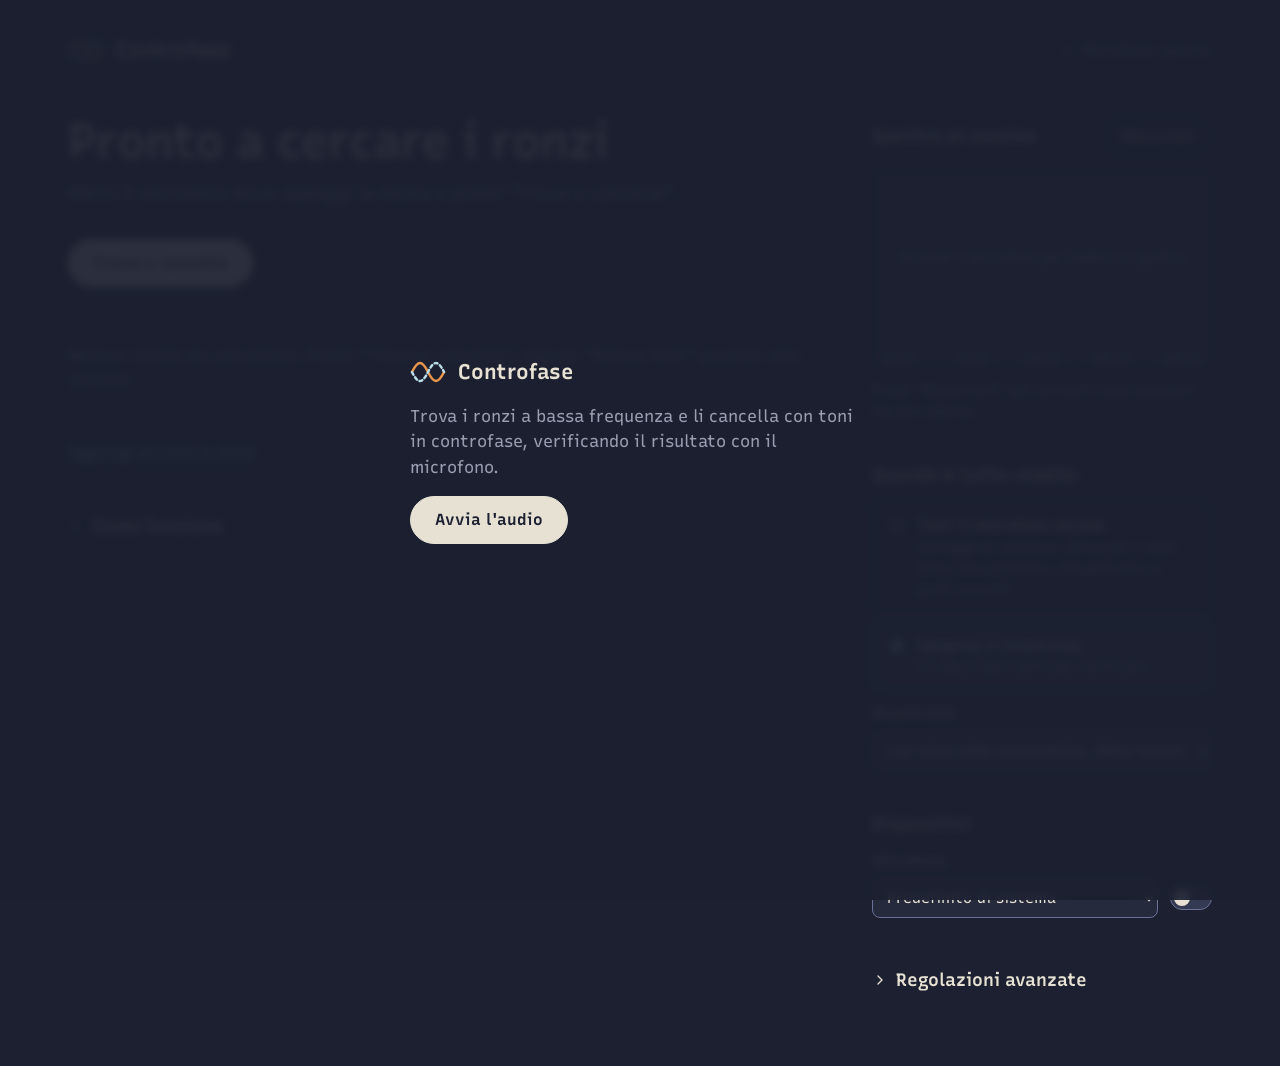
==== commit ba8dc189: "Controfase: nuova interfaccia per desktop, notturna - Due colonne: stato, azioni e toni a sinistra; " ====
--- a/controfase/index.html
+++ b/controfase/index.html
@@ -3,239 +3,340 @@
 <head>
 <meta charset="utf-8">
 <meta name="viewport" content="width=device-width, initial-scale=1">
-<meta name="theme-color" content="#14161a">
+<meta name="theme-color" content="#1C2030">
+<meta name="color-scheme" content="dark">
 <meta name="apple-mobile-web-app-capable" content="yes">
 <meta name="apple-mobile-web-app-title" content="Controfase">
 <link rel="manifest" href="manifest.webmanifest">
 <link rel="icon" href="icon.svg" type="image/svg+xml">
 <link rel="apple-touch-icon" href="icon-512.png">
+<link rel="preconnect" href="https://fonts.googleapis.com">
+<link rel="preconnect" href="https://fonts.gstatic.com" crossorigin>
+<link href="https://fonts.googleapis.com/css2?family=Recursive:CASL,MONO,wght@0..1,0..1,300..800&display=swap" rel="stylesheet">
 <title>Controfase</title>
 <style>
+  /* Notte: interfaccia scura e calda, da usare al buio. Ambra = ronzio, azzurro = controfase. */
   :root {
-    --bg: #f4f2ee; --card: #ffffff; --ink: #1d1f23; --muted: #6b6f78; --line: #e3e0da;
-    --accent: #2f6fed; --good: #1f9d57; --bad: #d4442e; --warn: #c98a12;
-    --track: #e6e3dd; --mono: ui-monospace, "SF Mono", Menlo, monospace;
-  }
-  @media (prefers-color-scheme: dark) {
-    :root {
-      --bg: #14161a; --card: #1d2026; --ink: #e9eaee; --muted: #9096a3; --line: #2c3038;
-      --accent: #6c9bff; --good: #3ccf7f; --bad: #ff6a52; --warn: #f0b43c; --track: #2c3038;
-    }
+    --notte: #1C2030; --velluto: #252A3D; --carta: #E6E1D3; --fumo: #9A9DB0;
+    --ronzio: #E8964A; --controfase: #B9DCE6; --riga: #343A52; --bordo: #6A7296; --hover: #2B3046;
+    --buio: #12141E; --buio-testo: #C9C4B8; --buio-fumo: #8D90A3; --buio-bordo: #5E6482;
+    --font: 'Recursive', system-ui, -apple-system, 'Segoe UI', sans-serif;
   }
   * { box-sizing: border-box; }
   [hidden] { display: none !important; }
-  html, body { margin: 0; background: var(--bg); color: var(--ink);
-    font: 14px/1.45 -apple-system, BlinkMacSystemFont, "Segoe UI", system-ui, sans-serif; }
-  main { max-width: 820px; margin: 0 auto; padding: 20px 18px 40px; }
-  header { display: flex; align-items: baseline; justify-content: space-between; gap: 12px; margin-bottom: 14px; }
-  h1 { font-size: 22px; margin: 0; letter-spacing: -0.01em; }
-  h1 span { color: var(--muted); font-weight: 400; font-size: 14px; margin-left: 8px; }
-  .top { display: grid; grid-template-columns: 1.2fr 1fr; gap: 12px; margin-bottom: 14px; }
-  .panel { background: var(--card); border: 1px solid var(--line); border-radius: 12px; padding: 14px 16px; }
-  .bigbtn { width: 100%; font-size: 16px; font-weight: 600; padding: 12px; border-radius: 10px; }
-  .status { margin-top: 10px; font-size: 13px; color: var(--muted); min-height: 38px; }
-  .status b { color: var(--ink); font-weight: 600; }
-  .kv { display: grid; grid-template-columns: auto 1fr; gap: 4px 12px; font-size: 13px; }
-  .kv .k { color: var(--muted); }
-  .kv .v { font-family: var(--mono); text-align: right; }
-  .card { background: var(--card); border: 1px solid var(--line); border-radius: 12px; padding: 6px 16px 12px; margin-bottom: 14px; }
-  .card h2 { font-size: 12px; text-transform: uppercase; letter-spacing: 0.06em; color: var(--muted); margin: 10px 0 4px; font-weight: 600;
-    display: flex; align-items: center; justify-content: space-between; gap: 8px; }
-  .row { display: flex; align-items: center; gap: 10px; padding: 8px 0; border-top: 1px solid var(--line); min-height: 44px; flex-wrap: wrap; }
-  .card h2 + .row, .card h2 + div > .row:first-child { border-top: none; }
-  .row > label, .row > .lbl { flex: 0 0 190px; }
-  .row .grow { flex: 1 1 220px; display: flex; align-items: center; gap: 10px; min-width: 0; flex-wrap: wrap; }
-  .num { font-family: var(--mono); font-variant-numeric: tabular-nums; min-width: 86px; text-align: right; }
-  .muted { color: var(--muted); }
-  .small { font-size: 12px; }
-  input[type=range] { flex: 1; accent-color: var(--accent); min-width: 120px; }
-  input[type=number] { font: 14px var(--mono); width: 110px; padding: 4px 8px; border-radius: 7px;
-    border: 1px solid var(--line); background: var(--bg); color: var(--ink); text-align: right; }
-  select { font: inherit; font-size: 13px; padding: 5px 8px; border-radius: 7px; border: 1px solid var(--line);
-    background: var(--bg); color: var(--ink); max-width: 100%; min-width: 0; flex: 1 1 200px; }
-  button { font: inherit; font-size: 13px; padding: 5px 10px; border-radius: 7px; border: 1px solid var(--line);
-    background: var(--bg); color: var(--ink); cursor: pointer; white-space: nowrap; }
-  button:hover:not(:disabled) { border-color: var(--accent); }
-  button:disabled { opacity: 0.45; cursor: default; }
-  button.primary { background: var(--accent); color: #fff; border-color: var(--accent); }
-  button.ghost { background: transparent; }
-  .btns { display: flex; gap: 4px; flex-wrap: wrap; }
+  html, body { margin: 0; background: var(--notte); color: var(--carta); color-scheme: dark;
+    font: 16px/1.5 var(--font); -webkit-font-smoothing: antialiased; }
+  .num { font-variation-settings: "MONO" 1, "CASL" 0; font-variant-numeric: tabular-nums; }
+  .tab { font-variant-numeric: tabular-nums; }
+  .muted { color: var(--fumo); }
+  button, input, select, summary { font: inherit; color: inherit; }
+  :focus-visible { outline: 2px solid var(--controfase); outline-offset: 3px; }
+  button { cursor: pointer; }
+  button:disabled { opacity: .45; cursor: default; }
+
+  .wrap { max-width: 1240px; margin: 0 auto; padding: 28px 48px 64px; display: flex; flex-direction: column; gap: 44px; }
+  header { display: flex; flex-wrap: wrap; align-items: center; justify-content: space-between; gap: 16px; min-height: 44px; }
+  .brand { display: flex; align-items: center; gap: 12px; font-size: 21px; font-weight: 650; letter-spacing: -0.01em; }
+  .simtag { font-size: 13px; font-weight: 500; color: var(--ronzio); border: 1px solid var(--ronzio); border-radius: 12px; padding: 1px 10px; }
+  .micstatus { display: inline-flex; align-items: center; gap: 10px; font-size: 15px; color: var(--fumo); }
+  .led { width: 8px; height: 8px; border-radius: 50%; flex: 0 0 8px; border: 1.5px solid var(--fumo); }
+  .led.on { background: var(--controfase); border-color: var(--controfase); }
+
+  .cols { display: flex; flex-wrap: wrap; gap: 64px; align-items: flex-start; }
+  .main { flex: 999 1 640px; min-width: 0; display: flex; flex-direction: column; gap: 32px; }
+  .side { flex: 1 1 340px; min-width: 0; display: flex; flex-direction: column; gap: 40px; }
+
+  h1 { margin: 0; font-size: 48px; line-height: 1.08; font-weight: 560; letter-spacing: -0.02em; font-variation-settings: "CASL" 0.35; }
+  .sub { margin: 12px 0 0; max-width: 60ch; color: var(--fumo); font-size: 18px; }
+  h2 { margin: 0; font-size: 18px; font-weight: 600; }
+
+  .actions { display: flex; flex-wrap: wrap; align-items: center; gap: 12px; }
+  .pri, .sec { min-height: 48px; padding: 0 24px; border-radius: 24px; font-size: 16px; white-space: nowrap; }
+  .pri { background: var(--carta); color: var(--notte); border: 1px solid var(--carta); font-weight: 620; }
+  .pri:hover:not(:disabled) { background: #fff; }
+  .sec { background: transparent; border: 1px solid var(--bordo); }
+  .sec:hover:not(:disabled), .small:hover:not(:disabled) { background: var(--hover); }
+  .quiet { min-height: 44px; padding: 0 12px; border: none; background: transparent; color: var(--fumo); font-size: 15px; }
+  .quiet:hover:not(:disabled) { color: var(--carta); }
+  .link { min-height: 44px; padding: 0; border: none; background: transparent; color: var(--controfase); font-size: 15px;
+    text-decoration: underline; text-underline-offset: 4px; }
+  .link:hover:not(:disabled) { color: var(--carta); }
+  .small { min-height: 40px; padding: 0 16px; border-radius: 20px; border: 1px solid var(--bordo); background: transparent; font-size: 14px; white-space: nowrap; }
+
+  .msg { margin: 0; max-width: 72ch; font-size: 15px; color: var(--carta); min-height: 1.5em; }
+
+  /* procedura guidata */
+  .steps { list-style: none; margin: 0; padding: 0; display: flex; flex-wrap: wrap; gap: 20px 8px; }
+  .steps li { flex: 1 1 150px; display: flex; flex-direction: column; gap: 8px; min-width: 0; color: var(--fumo); }
+  .steps .bar { height: 4px; border-radius: 2px; background: var(--riga); }
+  .steps .t { display: flex; gap: 8px; font-size: 15px; }
+  .steps .s { font-size: 14px; padding-left: 18px; }
+  .steps li.done .bar { background: var(--controfase); }
+  .steps li.done .t { color: var(--carta); }
+  .steps li.now .bar { background: var(--carta); }
+  .steps li.now .t { color: var(--carta); font-weight: 620; }
+  .steps li.now .s { color: var(--carta); }
+
+  /* toni */
+  .tones { display: flex; flex-direction: column; }
+  .tone { border-top: 1px solid var(--riga); padding: 28px 0 16px; display: flex; flex-direction: column; gap: 14px; }
+  .tone.off { opacity: .55; }
+  .tone .top { display: flex; flex-wrap: wrap; align-items: center; gap: 20px 40px; }
+  .tone .id { flex: 0 0 230px; display: flex; flex-direction: column; gap: 10px; }
+  .tone .fq { display: flex; align-items: baseline; gap: 8px; }
+  .tone .tf { width: 8ch; font-size: 34px; line-height: 1.05; font-weight: 500; letter-spacing: -0.02em; padding: 0 4px; margin: 0 -4px;
+    border: 1px solid transparent; border-radius: 6px; background: transparent; -moz-appearance: textfield; appearance: textfield; }
+  .tone .tf::-webkit-inner-spin-button, .tone .tf::-webkit-outer-spin-button { -webkit-appearance: none; margin: 0; }
+  .tone .tf:not(:disabled):hover, .tone .tf:focus { border-color: var(--bordo); background: var(--velluto); }
+  .tone .tf:disabled { opacity: 1; cursor: default; }
+  .tone .hz { font-size: 16px; color: var(--fumo); }
+  .tone .st { display: inline-flex; align-items: center; gap: 8px; font-size: 15px; }
+  .tone .st .led { width: 9px; height: 9px; flex-basis: 9px; border-color: var(--carta); }
+  .tone .st .led.ok { background: var(--controfase); border-color: var(--controfase); }
+  .tone .st .led.idle { border-color: var(--fumo); }
+  .tone .red { display: flex; align-items: baseline; gap: 8px; }
+  .tone .red .v { font-size: 22px; font-weight: 500; }
+  .tone .red .k { font-size: 14px; color: var(--fumo); }
+  .tone .follow { font-size: 14px; color: var(--fumo); }
+  .wave { flex: 1 1 380px; min-width: 0; height: 120px; display: block; }
+  .note { display: flex; gap: 12px; align-items: flex-start; background: var(--velluto); border-radius: 8px; padding: 12px 16px; max-width: 72ch; font-size: 15px; }
+  .note svg { flex: 0 0 auto; margin-top: 2px; }
+  .note p { margin: 0; }
+  .note p + p { margin-top: 6px; }
+  details > summary { cursor: pointer; list-style: none; }
+  details > summary::-webkit-details-marker { display: none; }
+  .chev { transition: transform .15s; }
+  details[open] > summary .chev { transform: rotate(90deg); }
+  .tdet > summary { display: inline-flex; align-items: center; gap: 8px; min-height: 44px; font-size: 15px; color: var(--fumo); }
+  .tdet > summary:hover { color: var(--carta); }
+  .tdet .body { display: flex; flex-direction: column; gap: 18px; padding: 8px 0 8px 22px; }
+  .stats { display: grid; grid-template-columns: repeat(4, minmax(0, 1fr)); gap: 12px 24px; font-size: 15px; }
+  .stats span { display: flex; flex-direction: column; }
+  .stats .k { color: var(--fumo); font-size: 14px; }
+  .info { margin: 0; font-size: 14px; color: var(--fumo); max-width: 80ch; }
+  .row { display: flex; flex-wrap: wrap; align-items: center; gap: 10px 16px; }
+  .row > .lbl { flex: 0 0 110px; font-size: 15px; color: var(--fumo); }
+  .row .grow { flex: 1 1 260px; display: flex; flex-wrap: wrap; align-items: center; gap: 8px 10px; min-width: 0; }
+  .nudge { display: flex; flex-wrap: wrap; gap: 6px; }
+  .nudge button { min-height: 36px; padding: 0 10px; border-radius: 18px; border: 1px solid var(--bordo); background: transparent; font-size: 14px; }
+  .nudge button:hover:not(:disabled) { background: var(--hover); }
+  .empty { border-top: 1px solid var(--riga); padding: 24px 0; color: var(--fumo); }
+  .tonebar { border-top: 1px solid var(--riga); padding-top: 12px; display: flex; flex-wrap: wrap; gap: 4px 24px; }
+
+  /* lato */
+  .panel { display: flex; flex-direction: column; gap: 12px; }
+  .panel .head { display: flex; align-items: center; justify-content: space-between; gap: 12px; }
+  #spec { width: 100%; height: 200px; display: block; background: var(--velluto); border-radius: 8px; }
+  .legend { display: flex; flex-wrap: wrap; gap: 6px 24px; font-size: 14px; color: var(--fumo); }
+  .legend span { display: inline-flex; align-items: center; gap: 8px; }
+  .peaks { display: flex; flex-direction: column; }
+  .peak { display: flex; align-items: center; gap: 14px; min-height: 48px; border-top: 1px solid var(--riga); font-size: 15px; cursor: pointer; }
+  .peak input { width: 20px; height: 20px; margin: 0; accent-color: var(--controfase); cursor: pointer; flex: 0 0 auto; }
+  .peak .f { font-size: 20px; font-weight: 500; min-width: 7.5ch; }
+  .peak.sel .f { color: var(--ronzio); }
+  .peak .p { color: var(--fumo); font-size: 14px; }
+  .opts { display: flex; flex-direction: column; gap: 8px; }
+  .opt { display: flex; gap: 12px; align-items: flex-start; padding: 12px 16px; border-radius: 8px; border: 1px solid var(--bordo); cursor: pointer; }
+  .opt:hover { background: var(--hover); }
+  .opt:has(input:checked) { border-color: var(--controfase); background: var(--velluto); }
+  .opt input { margin: 4px 0 0; width: 16px; height: 16px; accent-color: var(--controfase); flex: 0 0 auto; }
+  .opt b { display: block; font-size: 15px; font-weight: 560; }
+  .opt small { display: block; font-size: 14px; color: var(--fumo); }
+  .field { display: flex; flex-direction: column; gap: 6px; font-size: 15px; }
+  .field .lab { display: flex; justify-content: space-between; gap: 12px; }
+  .field .lab .tab { color: var(--fumo); }
+  .field .help { font-size: 14px; color: var(--fumo); }
+  .field .line { display: flex; align-items: center; gap: 12px; }
+  .field > select { flex: none; width: 100%; }
+  select { font-size: 15px; min-height: 40px; padding: 0 10px; border-radius: 8px; border: 1px solid var(--bordo); background: var(--velluto); max-width: 100%; min-width: 0; flex: 1 1 200px; }
+  input[type=range] { width: 100%; min-height: 28px; accent-color: var(--ronzio); }
+  .tone input[type=range] { flex: 1 1 200px; width: auto; }
   .switch { position: relative; width: 42px; height: 24px; flex: 0 0 42px; display: inline-block; }
-  .switch input { opacity: 0; width: 0; height: 0; }
-  .switch span { position: absolute; inset: 0; background: var(--track); border-radius: 24px; transition: .15s; cursor: pointer; }
-  .switch span::before { content: ""; position: absolute; width: 18px; height: 18px; left: 3px; top: 3px;
-    background: #fff; border-radius: 50%; transition: .15s; box-shadow: 0 1px 2px rgba(0,0,0,.25); }
-  .switch input:checked + span { background: var(--accent); }
-  .switch input:checked + span::before { transform: translateX(18px); }
-  .switch input:disabled + span { opacity: .45; cursor: default; }
-  canvas { width: 100%; display: block; border-radius: 8px; background: var(--bg); }
-  #spec { height: 170px; }
-  .msg { background: var(--card); border: 1px solid var(--line); border-left: 3px solid var(--accent);
-    border-radius: 10px; padding: 10px 14px; margin-bottom: 14px; min-height: 42px; }
-  .pill { font-size: 12px; padding: 2px 8px; border-radius: 99px; border: 1px solid var(--line); color: var(--muted); white-space: nowrap; }
-  .pill.ok { color: var(--good); border-color: var(--good); }
-  .pill.err { color: var(--warn); border-color: var(--warn); }
-  .pill.run { color: var(--accent); border-color: var(--accent); }
-  .chips { display: flex; flex-wrap: wrap; gap: 6px; }
-  .chip { font-size: 12px; padding: 4px 8px; border-radius: 99px; border: 1px solid var(--line); background: var(--bg); }
-  .chip b { font-family: var(--mono); font-weight: 600; }
-  .chip.used { opacity: .5; }
-  .tone { border-top: 1px solid var(--line); padding: 10px 0; }
-  .tone:first-of-type { border-top: none; }
-  .tone .head { display: flex; align-items: center; gap: 10px; flex-wrap: wrap; }
-  .dot { width: 10px; height: 10px; border-radius: 50%; flex: 0 0 10px; }
-  .tone .stats { display: grid; grid-template-columns: repeat(4, 1fr); gap: 6px; margin-top: 8px; }
-  .tone .stats div { background: var(--bg); border-radius: 8px; padding: 6px 8px; }
-  .tone .stats .k { font-size: 11px; color: var(--muted); }
-  .tone .stats .v { font: 600 15px var(--mono); }
-  .tone details { margin-top: 6px; }
-  .tone details summary { font-size: 12px; color: var(--muted); cursor: pointer; }
-  .tone .hold { font-size: 12px; color: var(--muted); margin-top: 6px; }
-  .empty { color: var(--muted); padding: 10px 0; font-size: 13px; }
-  details.help { color: var(--muted); font-size: 13px; }
-  details.help summary { cursor: pointer; color: var(--ink); padding: 8px 0; }
-  details.help ol, details.help ul { padding-left: 20px; margin: 4px 0 10px; }
-  #startOverlay { position: fixed; inset: 0; background: color-mix(in srgb, var(--bg) 88%, transparent);
-    display: flex; align-items: center; justify-content: center; z-index: 10; backdrop-filter: blur(3px); }
-  #startOverlay .box { background: var(--card); border: 1px solid var(--line); border-radius: 14px; padding: 22px 24px; max-width: 420px; text-align: center; }
-  #startOverlay h3 { margin: 0 0 6px; }
-  #startOverlay p { color: var(--muted); margin: 0 0 16px; }
-  .simtag { color: var(--warn); font-size: 12px; }
-  @media (max-width: 680px) {
-    .top { grid-template-columns: 1fr; }
-    .row > label, .row > .lbl { flex-basis: 100%; }
-    .tone .stats { grid-template-columns: repeat(2, 1fr); }
-  }
+  .switch input { position: absolute; opacity: 0; inset: 0; margin: 0; cursor: pointer; }
+  .switch span { position: absolute; inset: 0; background: var(--riga); border: 1px solid var(--bordo); border-radius: 24px; transition: .15s; pointer-events: none; }
+  .switch span::before { content: ""; position: absolute; width: 16px; height: 16px; left: 3px; top: 3px; background: var(--carta); border-radius: 50%; transition: .15s; }
+  .switch input:checked + span { background: var(--controfase); border-color: var(--controfase); }
+  .switch input:checked + span::before { transform: translateX(18px); background: var(--notte); }
+  .switch input:focus-visible + span { outline: 2px solid var(--controfase); outline-offset: 3px; }
+  .switch input:disabled + span { opacity: .45; }
+  .swrow { display: flex; align-items: center; justify-content: space-between; gap: 16px; font-size: 15px; min-height: 44px; }
+  .swrow small { display: block; color: var(--fumo); font-size: 14px; }
+  .adv > summary, .help > summary { display: flex; align-items: center; gap: 8px; min-height: 44px; font-size: 18px; font-weight: 600; }
+  .adv .body { display: flex; flex-direction: column; gap: 20px; padding-top: 12px; }
+  .help { color: var(--fumo); font-size: 15px; max-width: 76ch; }
+  .help > summary { color: var(--carta); }
+  .help ol, .help ul { padding-left: 22px; margin: 8px 0 12px; }
+  .help li + li { margin-top: 6px; }
+  .help b { color: var(--carta); font-weight: 560; }
+
+  /* avvio */
+  #startOverlay { position: fixed; inset: 0; background: color-mix(in srgb, var(--notte) 92%, transparent);
+    display: flex; align-items: center; justify-content: center; z-index: 30; backdrop-filter: blur(4px); padding: 24px; }
+  #startOverlay .box { max-width: 460px; display: flex; flex-direction: column; align-items: flex-start; gap: 16px; }
+  #startOverlay p { margin: 0; color: var(--fumo); font-size: 17px; }
+
+  /* modalità notte */
+  #night { position: fixed; inset: 0; z-index: 20; background: var(--buio); color: var(--buio-testo);
+    display: flex; flex-direction: column; justify-content: space-between; padding: 56px 72px 48px; }
+  #night .bar1 { display: flex; justify-content: space-between; align-items: center; gap: 16px; font-size: 15px; color: var(--buio-fumo); }
+  #night .mid { display: flex; flex-direction: column; align-items: center; gap: 28px; }
+  #night h2 { margin: 0; font-size: clamp(64px, 10vw, 120px); line-height: 1; font-weight: 300; letter-spacing: -0.03em; font-variation-settings: "CASL" 0.6; text-align: center; }
+  #night .resid { width: 100%; height: 80px; display: block; }
+  #night .nsub { margin: 0; font-size: 18px; color: var(--buio-fumo); text-align: center; max-width: 52ch; }
+  #night .bar2 { display: flex; flex-wrap: wrap; justify-content: space-between; align-items: flex-end; gap: 24px; }
+  #night .ntones { display: flex; flex-wrap: wrap; gap: 16px 40px; }
+  #night .ntones span { display: flex; flex-direction: column; gap: 2px; }
+  #night .ntones .f { font-size: 22px; }
+  #night .ntones .r { font-size: 14px; color: var(--buio-fumo); }
+  #night .nbtn { min-height: 48px; padding: 0 22px; border-radius: 24px; border: 1px solid var(--buio-bordo); background: transparent; color: var(--buio-testo); font-size: 15px; }
+  #night .nbtn:hover { background: #1B1E2B; }
+  #night .led.on { background: var(--controfase); border-color: var(--controfase); opacity: .8; }
+
+  @media (max-width: 760px) {
+    .wrap { padding: 20px 20px 48px; gap: 32px; }
+    h1 { font-size: 36px; }
+    .stats { grid-template-columns: repeat(2, minmax(0, 1fr)); }
+    #night { padding: 32px 24px; }
+  }
+  @media (prefers-reduced-motion: reduce) { *, *::before { transition: none !important; } }
 </style>
 </head>
 <body>
 <div id="startOverlay">
   <div class="box">
-    <h3>Controfase</h3>
-    <p>Trova i ronzii a bassa frequenza e li cancella con toni in controfase, verificando il risultato col microfono.</p>
-    <button class="primary" id="startBtn">Avvia l'audio</button>
+    <div class="brand"><svg width="36" height="24" viewBox="0 0 36 24" aria-hidden="true"><path d="M2 12 C 8 0, 12 0, 18 12 S 28 24, 34 12" fill="none" stroke="#E8964A" stroke-width="2.5" stroke-linecap="round"/><path d="M2 12 C 8 24, 12 24, 18 12 S 28 0, 34 12" fill="none" stroke="#B9DCE6" stroke-width="2.5" stroke-linecap="round" stroke-dasharray="3 3"/></svg>Controfase</div>
+    <p>Trova i ronzi a bassa frequenza e li cancella con toni in controfase, verificando il risultato con il microfono.</p>
+    <button class="pri" id="startBtn">Avvia l'audio</button>
   </div>
 </div>
 
-<main>
+<div class="wrap">
   <header>
-    <h1>Controfase <span>cancellazione dei ronzi a bassa frequenza</span></h1>
-    <span id="simTag" class="simtag" hidden>SIMULAZIONE</span>
+    <div class="brand">
+      <svg width="36" height="24" viewBox="0 0 36 24" aria-hidden="true"><path d="M2 12 C 8 0, 12 0, 18 12 S 28 24, 34 12" fill="none" stroke="#E8964A" stroke-width="2.5" stroke-linecap="round"/><path d="M2 12 C 8 24, 12 24, 18 12 S 28 0, 34 12" fill="none" stroke="#B9DCE6" stroke-width="2.5" stroke-linecap="round" stroke-dasharray="3 3"/></svg>
+      <span>Controfase</span>
+      <span id="simTag" class="simtag" hidden>Simulazione</span>
+    </div>
+    <span class="micstatus" role="status"><span class="led" id="micLed"></span><span id="micStatus">Microfono spento</span></span>
   </header>
 
-  <section class="top">
-    <div class="panel">
-      <button class="primary bigbtn" id="guideBtn">Trova e cancella</button>
-      <div class="status" id="status"></div>
+  <div class="cols">
+    <main class="main">
+      <div>
+        <h1 id="headline">Pronto a cercare i ronzi</h1>
+        <p class="sub" id="sub"></p>
+      </div>
+      <div class="actions">
+        <button class="pri" id="nightBtn" hidden>Modalità notte</button>
+        <button class="pri" id="guideBtn">Trova e cancella</button>
+        <button class="quiet" id="stopBtn" hidden>Ferma la cancellazione</button>
+      </div>
+      <ol class="steps" id="steps" aria-label="Passi della procedura" hidden></ol>
+      <p class="msg" id="msg" role="status" aria-live="polite"></p>
+
+      <section class="tones" aria-label="Toni da cancellare">
+        <div id="tones"></div>
+        <div class="tonebar">
+          <button class="link" id="addToneBtn">Aggiungi un tono a mano</button>
+          <button class="link" id="calAllBtn">Ricalibra tutti</button>
+        </div>
+      </section>
+
+      <details class="help">
+        <summary><svg class="chev" width="16" height="16" viewBox="0 0 24 24" aria-hidden="true"><path d="M9 6 L15 12 L9 18" fill="none" stroke="currentColor" stroke-width="2" stroke-linecap="round"/></svg>Come funziona</summary>
+        <ol>
+          <li>Metti il microfono dove appoggi la testa e premi <b>Trova e cancella</b>: ascolta lo spettro, trova i ronzi, ne misura la frequenza esatta, calibra la cassa e avvia la cancellazione.</li>
+          <li>Il controllo fa passi grandi quando è lontano e sempre più piccoli vicino al minimo; quando il residuo smette di scendere si <b>ferma</b> (stato “stabile”). Un aggancio di fase continua a seguire le piccole derive di frequenza della sorgente.</li>
+          <li>Se scegli “Spegnilo e ricontrolla”, quando tutti i toni sono stabili il microfono si chiude e ogni tanto si riapre qualche secondo per verificare e correggere.</li>
+          <li>Se il ronzio cambia o ti sposti, l'app riaggancia da sola; se il livello sale, si ferma e ricalibra.</li>
+        </ol>
+        <ul>
+          <li>La zona di silenzio è di circa 30–40 cm intorno al microfono; altrove il ronzio può aumentare.</li>
+          <li>Senza microfono l'app non può sapere se il ronzio ha cambiato fase: per questo ricontrolla. La tenuta stimata dipende da quanto “deriva” la sorgente.</li>
+          <li>Con il microfono spento, se il ronzio si ferma (per esempio la pompa si spegne) il tono resta acceso da solo fino al ricontrollo successivo, che lo spegne. Per sorgenti che si accendono e spengono spesso scegli un intervallo breve o il microfono sempre acceso.</li>
+          <li>Microfono e altoparlante vengono fissati alla prima accensione: collegare cuffie Bluetooth non li cambia. In Safari l'altoparlante segue sempre quello di sistema.</li>
+          <li>Usa un altoparlante cablato vicino alla testiera. Le vibrazioni che arrivano dal letto o dal pavimento non si cancellano con l'aria.</li>
+        </ul>
+      </details>
+    </main>
+
+    <aside class="side">
+      <section class="panel">
+        <div class="head"><h2>Spettro al cuscino</h2><button class="small" id="scanBtn">Rileva toni</button></div>
+        <canvas id="spec" role="img" aria-label="Spettro del microfono da 20 a 500 Hz"></canvas>
+        <div class="legend" id="legend" hidden>
+          <span><svg width="20" height="4" aria-hidden="true"><line x1="0" y1="2" x2="20" y2="2" stroke="#E8964A" stroke-width="2" stroke-dasharray="4 3"/></svg>Prima</span>
+          <span><svg width="20" height="4" aria-hidden="true"><line x1="0" y1="2" x2="20" y2="2" stroke="#E6E1D3" stroke-width="2"/></svg>Adesso</span>
+        </div>
+        <div class="peaks" id="peaks"><p class="muted" style="margin:0;font-size:14px">Premi “Rileva toni” per cercare i ronzi presenti fra 20 e 500 Hz.</p></div>
+      </section>
+
+      <section class="panel">
+        <h2>Quando è tutto stabile</h2>
+        <div class="opts" role="radiogroup" aria-label="Quando è tutto stabile">
+          <label class="opt"><input type="radio" name="hold" value="always"><span><b>Tieni il microfono acceso</b><small>Corregge di continuo. Serve per i ronzi della rete elettrica, che derivano in pochi secondi.</small></span></label>
+          <label class="opt"><input type="radio" name="hold" value="periodic"><span><b>Spegnilo e ricontrolla</b><small>Si riapre ogni tanto per verificare.</small></span></label>
+        </div>
+        <div class="field" id="recheckRow">
+          <label class="lab" for="recheckSel"><span>Ricontrolla</span></label>
+          <select id="recheckSel">
+            <option value="auto">con intervallo automatico, dalla tenuta misurata</option>
+            <option value="2">ogni 2 minuti</option>
+            <option value="5">ogni 5 minuti</option>
+            <option value="10">ogni 10 minuti</option>
+            <option value="20">ogni 20 minuti</option>
+            <option value="30">ogni 30 minuti</option>
+            <option value="0">mai, resta spento</option>
+          </select>
+        </div>
+      </section>
+
+      <section class="panel">
+        <h2>Dispositivi</h2>
+        <div class="field">
+          <label class="lab" for="micSel"><span>Microfono</span></label>
+          <div class="line"><select id="micSel"></select><label class="switch" title="Microfono acceso"><input type="checkbox" id="micSw" aria-label="Microfono acceso"><span></span></label></div>
+        </div>
+        <div class="field" id="outRow">
+          <label class="lab" for="outSel"><span>Altoparlante</span></label>
+          <select id="outSel"></select>
+        </div>
+        <p class="muted" id="outNote" style="margin:0;font-size:14px" hidden>Questo browser non permette di scegliere l'altoparlante: il suono va sull'uscita di sistema. Per fissarlo usa Chrome (“Installa pagina come app”).</p>
+      </section>
+
+      <details class="adv">
+        <summary><svg class="chev" width="16" height="16" viewBox="0 0 24 24" aria-hidden="true"><path d="M9 6 L15 12 L9 18" fill="none" stroke="currentColor" stroke-width="2" stroke-linecap="round"/></svg>Regolazioni avanzate</summary>
+        <div class="body">
+          <div class="swrow"><label for="autoSw">Cancellazione automatica<small>Si regola da sola, poi si ferma quando è stabile.</small></label><label class="switch"><input type="checkbox" id="autoSw"><span></span></label></div>
+          <div class="swrow"><label for="outSw">Uscita audio<small>Spegne o riaccende tutti i toni.</small></label><label class="switch"><input type="checkbox" id="outSw"><span></span></label></div>
+          <label class="field"><span class="lab"><span>Reattività</span><span class="tab" id="reactVal"></span></span><input type="range" id="reactIn" min="0" max="100" step="1"><span class="help">Più alta segue prima i cambiamenti, ma si ferma meno.</span></label>
+          <label class="field"><span class="lab"><span>Volume massimo per tono</span><span class="tab" id="maxVal"></span></span><input type="range" id="maxIn" min="-40" max="0" step="0.5"><span class="help">Limite di sicurezza per la cassa.</span></label>
+          <label class="field"><span class="lab"><span>Livello del tono di prova</span><span class="tab" id="testVal"></span></span><input type="range" id="testIn" min="-50" max="-6" step="1"><span class="help">Usato solo durante la calibrazione.</span></label>
+          <label class="field"><span class="lab"><span>Sensibilità del rilevamento</span><span class="tab" id="promVal"></span></span><input type="range" id="promIn" min="6" max="20" step="1"><span class="help">Quanto deve spiccare un picco sopra il fondo per essere preso.</span></label>
+        </div>
+      </details>
+    </aside>
+  </div>
+</div>
+
+<div id="night" hidden role="dialog" aria-modal="true" aria-labelledby="nightTitle">
+  <div class="bar1">
+    <span class="micstatus" style="color:inherit"><span class="led" id="nightLed"></span><span id="nightMic"></span></span>
+    <span class="tab" id="nightClock"></span>
+  </div>
+  <div class="mid">
+    <h2 id="nightTitle">Silenzio</h2>
+    <svg class="resid" viewBox="0 0 1136 80" preserveAspectRatio="none" aria-hidden="true"><path id="nightLine" fill="none" stroke="#C9C4B8" stroke-width="1.5" opacity="0.55" vector-effect="non-scaling-stroke"/></svg>
+    <p class="nsub" id="nightSub"></p>
+  </div>
+  <div class="bar2">
+    <div class="ntones" id="nightTones"></div>
+    <div class="actions">
+      <button class="nbtn" id="nightStop">Ferma tutto</button>
+      <button class="nbtn" id="nightExit">Esci dalla modalità notte</button>
     </div>
-    <div class="panel">
-      <div class="kv">
-        <span class="k">Cancellazione</span><span class="v" id="sAuto">spenta</span>
-        <span class="k">Microfono</span><span class="v" id="sMic">spento</span>
-        <span class="k">Toni attivi</span><span class="v" id="sTones">0</span>
-        <span class="k">Prossimo controllo</span><span class="v" id="sNext">—</span>
-      </div>
-    </div>
-  </section>
-
-  <div class="msg" id="msg"></div>
-
-  <section class="card">
-    <h2><span>Toni da cancellare</span>
-      <span class="btns">
-        <button id="calAllBtn" class="ghost">Calibra tutti</button>
-        <button id="addToneBtn" class="ghost">+ Aggiungi a mano</button>
-      </span>
-    </h2>
-    <div id="tones"></div>
-    <div class="row">
-      <label for="autoSw">Cancellazione automatica</label>
-      <div class="grow"><label class="switch"><input type="checkbox" id="autoSw"><span></span></label>
-        <span class="muted small">si regola da sola, poi si ferma quando è stabile</span></div>
-    </div>
-    <div class="row">
-      <label for="outSw">Uscita audio</label>
-      <div class="grow"><label class="switch"><input type="checkbox" id="outSw"><span></span></label>
-        <span class="muted small">spegne o riaccende tutti i toni</span></div>
-    </div>
-  </section>
-
-  <section class="card">
-    <h2><span>Spettro al microfono</span><button id="scanBtn" class="ghost">Rileva toni</button></h2>
-    <div class="row" style="border-top:none"><canvas id="spec" height="170"></canvas></div>
-    <div class="row"><div class="chips" id="peaks"><span class="muted small">Premi “Rileva toni” per cercare i ronzi presenti (20–500 Hz).</span></div></div>
-  </section>
-
-  <section class="card">
-    <h2><span>Dispositivi</span></h2>
-    <div class="row">
-      <label for="micSel">Microfono</label>
-      <div class="grow"><select id="micSel"></select><label class="switch" title="Microfono attivo"><input type="checkbox" id="micSw"><span></span></label></div>
-    </div>
-    <div class="row" id="outRow">
-      <label for="outSel">Altoparlante</label>
-      <div class="grow"><select id="outSel"></select></div>
-    </div>
-    <div class="row" id="outNote" hidden>
-      <span class="muted small">Questo browser non permette di scegliere l'altoparlante: il suono va sull'uscita di sistema. Per fissarlo usa Chrome (“Installa pagina come app”).</span>
-    </div>
-  </section>
-
-  <section class="card">
-    <h2><span>Impostazioni</span></h2>
-    <div class="row">
-      <label for="holdSel">Quando è stabile</label>
-      <div class="grow">
-        <select id="holdSel">
-          <option value="periodic">spegni il microfono e ricontrolla</option>
-          <option value="always">tieni il microfono sempre acceso</option>
-        </select>
-        <select id="recheckSel">
-          <option value="auto">intervallo automatico</option>
-          <option value="2">ogni 2 min</option>
-          <option value="5">ogni 5 min</option>
-          <option value="10">ogni 10 min</option>
-          <option value="20">ogni 20 min</option>
-          <option value="30">ogni 30 min</option>
-          <option value="0">mai (resta spento)</option>
-        </select>
-      </div>
-    </div>
-    <div class="row">
-      <label for="reactIn">Reattività</label>
-      <div class="grow"><input type="range" id="reactIn" min="0" max="100" step="1"><span class="num" id="reactVal"></span></div>
-    </div>
-    <div class="row">
-      <label for="maxIn">Volume massimo per tono</label>
-      <div class="grow"><input type="range" id="maxIn" min="-40" max="0" step="0.5"><span class="num" id="maxVal"></span></div>
-    </div>
-    <div class="row">
-      <label for="testIn">Livello tono di prova</label>
-      <div class="grow"><input type="range" id="testIn" min="-50" max="-6" step="1"><span class="num" id="testVal"></span></div>
-    </div>
-    <div class="row">
-      <label for="promIn">Sensibilità rilevamento</label>
-      <div class="grow"><input type="range" id="promIn" min="6" max="20" step="1"><span class="num" id="promVal"></span></div>
-    </div>
-  </section>
-
-  <details class="help">
-    <summary>Come funziona</summary>
-    <ol>
-      <li>Metti il microfono dove appoggi la testa e premi <b>Trova e cancella</b>: ascolta lo spettro, trova i ronzi, ne misura la frequenza esatta, calibra e avvia la cancellazione.</li>
-      <li>Il controllo fa passi grandi quando è lontano e sempre più piccoli vicino al minimo; quando il residuo smette di scendere si <b>ferma</b> (stato “stabile”). Un aggancio di fase continua a seguire le piccole derive di frequenza della sorgente.</li>
-      <li>Se scegli “spegni il microfono e ricontrolla”, quando tutti i toni sono stabili il microfono si chiude; ogni tanto si riapre qualche secondo per verificare e correggere.</li>
-      <li>Se il ronzio cambia o ti sposti, l'app riaggancia da sola; se il livello sale, si ferma e ricalibra.</li>
-    </ol>
-    <ul>
-      <li>La zona di silenzio è di circa 30–40 cm intorno al microfono; altrove il ronzio può aumentare.</li>
-      <li>Senza microfono l'app non può sapere se il ronzio ha cambiato fase: per questo ricontrolla. La tenuta stimata dipende da quanto “deriva” la sorgente.</li>
-      <li>Con il microfono spento, se il ronzio si ferma (es. la pompa si spegne) il tono resta acceso da solo fino al ricontrollo successivo, che lo spegne. Per sorgenti che si accendono e spengono spesso scegli un intervallo breve o il microfono sempre acceso.</li>
-      <li>Microfono e altoparlante vengono fissati alla prima accensione: collegare cuffie Bluetooth non li cambia. In Safari l'altoparlante segue sempre quello di sistema.</li>
-      <li>Usa un altoparlante cablato vicino alla testiera. Le vibrazioni che arrivano dal letto o dal pavimento non si cancellano con l'aria.</li>
-    </ul>
-  </details>
-</main>
+  </div>
+</div>
 
 <script type="text/worklet" id="workletSrc">
 const PROBE = 8;          // Hz: sonde di rumore a ±8 Hz (zeri della finestra di Hann da 0,25 s)
@@ -249,19 +350,22 @@
     for (let i = 0; i < this.T; i++) { this.win[i] = 0.5 - 0.5 * Math.cos(2 * Math.PI * i / this.T); s += this.win[i]; }
     this.winSum = s;
     this.idx = 0; this.accSq = 0;
+    this.half = this.T >> 1;   // centro della finestra di Hann
+    this.n = 0; this.tMid = 0;  // campioni dall'avvio, istante (s) del centro del blocco
     this.smooth = 1 - Math.exp(-1 / (0.05 * sampleRate));
     this.chans = new Map(); this.list = [];
     this.sim = null;
     this.port.onmessage = (e) => this.onMsg(e.data);
   }
-  osc(f) { const w = 2 * Math.PI * f / this.fs; return { c: 1, s: 0, cd: Math.cos(w), sd: Math.sin(w) }; }
-  retune(o, f) { const w = 2 * Math.PI * f / this.fs; o.cd = Math.cos(w); o.sd = Math.sin(w); }
+  osc(f) { const w = 2 * Math.PI * f / this.fs; return { c: 1, s: 0, cd: Math.cos(w), sd: Math.sin(w), w }; }
+  retune(o, f) { const w = 2 * Math.PI * f / this.fs; o.cd = Math.cos(w); o.sd = Math.sin(w); o.w = w; }
   onMsg(d) {
     if (d.type === 'set') {
       let c = this.chans.get(d.id);
       if (!c) {
         c = { id: d.id, freq: d.freq, bf: d.freq, o: this.osc(d.freq), op: this.osc(d.freq + PROBE), om: this.osc(d.freq - PROBE),
-              wr: 0, wi: 0, tr: 0, ti: 0, aR: 0, aI: 0, pR: 0, pI: 0, mR: 0, mI: 0 };
+              wr: 0, wi: 0, tr: 0, ti: 0, aR: 0, aI: 0, pR: 0, pI: 0, mR: 0, mI: 0, qR: 0, qI: 0,
+              ph: 0, cyc: 0, phMid: 0 };   // fase dell'oscillatore: giri interi + resto in [0, 2π)
         this.chans.set(d.id, c); this.list = Array.from(this.chans.values());
       }
       if (c.freq !== d.freq) { c.freq = d.freq; this.retune(c.o, d.freq); this.retune(c.op, d.freq + PROBE); this.retune(c.om, d.freq - PROBE); }
@@ -304,6 +408,7 @@
     let x = s.g * yd;
     for (const d of s.dists) { d.ph += 2 * Math.PI * d.f / this.fs; if (d.ph > 6.283185307179586) d.ph -= 6.283185307179586; x += d.gate * d.a * Math.cos(d.ph); }
     x += s.noise * this.gauss();
+    s.truth = x;   // segnale reale al microfono, anche a microfono spento (solo per le verifiche)
     return s.mic ? x : 0;
   }
   process(inputs, outputs) {
@@ -325,16 +430,23 @@
       const x = this.sim ? this.simSample(y) : (inp ? inp[i] : 0);
       if (o1) o1[i] = x;
       const wx = x * this.win[this.idx];
+      const wq = this.sim ? this.sim.truth * this.win[this.idx] : 0;
+      const mid = this.idx === this.half;
+      if (mid) this.tMid = this.n / this.fs;
       this.accSq += x * x;
       for (let k = 0; k < L.length; k++) {
         const c = L[k], o = c.o, p = c.op, m = c.om;
         c.aR += wx * o.c; c.aI -= wx * o.s;
         c.pR += wx * p.c; c.pI -= wx * p.s;
         c.mR += wx * m.c; c.mI -= wx * m.s;
+        c.qR += wq * o.c; c.qI -= wq * o.s;
+        if (mid) c.phMid = c.cyc * 6.283185307179586 + c.ph;
+        c.ph += o.w; if (c.ph >= 6.283185307179586) { c.ph -= 6.283185307179586; c.cyc++; }
         let t = o.c * o.cd - o.s * o.sd; o.s = o.s * o.cd + o.c * o.sd; o.c = t;
         t = p.c * p.cd - p.s * p.sd; p.s = p.s * p.cd + p.c * p.sd; p.c = t;
         t = m.c * m.cd - m.s * m.sd; m.s = m.s * m.cd + m.c * m.sd; m.c = t;
       }
+      this.n++;
       if (++this.idx >= this.T) this.flush();
     }
     for (let ch = 1; ch < outputs[0].length; ch++) outputs[0][ch].set(o0);
@@ -344,7 +456,9 @@
     const k = 2 / this.winSum;
     const ch = this.list.map(c => {
       const r = { id: c.id, freq: c.bf, re: c.aR * k, im: c.aI * k, pr: c.pR * k, pi: c.pI * k, mr: c.mR * k, mi: c.mI * k };
-      c.aR = c.aI = c.pR = c.pI = c.mR = c.mI = 0;
+      r.ph = c.phMid; r.t = this.tMid;
+      if (this.sim) { r.qr = c.qR * k; r.qi = c.qI * k; }
+      c.aR = c.aI = c.pR = c.pI = c.mR = c.mI = c.qR = c.qI = 0;
       c.bf = c.freq;
       for (const o of [c.o, c.op, c.om]) { const g = 1 / Math.hypot(o.c, o.s); o.c *= g; o.s *= g; }
       return r;
@@ -378,17 +492,28 @@
 const fmt = (v, d = 1) => v == null || !isFinite(v) ? '—' : v.toLocaleString('it-IT', { minimumFractionDigits: d, maximumFractionDigits: d });
 const mean = (a) => a.length ? a.reduce((x, y) => x + y, 0) / a.length : 0;
 const clamp = (x, a, b) => Math.min(Math.max(x, a), b);
+const wrapPi = (x) => x - 2 * Math.PI * Math.round(x / (2 * Math.PI));
 const nowS = () => performance.now() / 1000;
 const fmtDur = (s) => s < 90 ? Math.round(s) + ' s' : s < 5400 ? Math.round(s / 60) + ' min' : fmt(s / 3600, 1) + ' h';
 
 // ================= costanti =================
 const SIM = new URLSearchParams(location.search).has('sim');
+// ?sim=1&deriva=0.0003 → sorgenti più stabili (Hz/√s di passeggiata casuale della frequenza)
+const SIM_WANDER = parseFloat(new URLSearchParams(location.search).get('deriva')) || 0.004;
+const STORE_KEY = SIM ? 'controfase2-sim' : 'controfase2';   // la simulazione non tocca le impostazioni vere
 const T_BLOCK = 0.25;
 const MAX_CH = 6;
 const MIN_SPACING = 6;           // Hz fra due toni
 const K_CAP = 0.3;               // guadagno massimo del controllo
 const K_MIN = 0.02;              // guadagno minimo: sotto questo il tono è considerato fermo
 const DEPTH = 1e-3;              // 30 dB sotto il ronzio originale: oltre, le oscillazioni non contano
+const PROBE_HZ = 8;              // come PROBE nel worklet
+const HOLD_PHI = 15 * Math.PI / 180;  // scivolamento di fase accettato a microfono spento (≈ 11 dB di cancellazione residua)
+const HOLD_WINS = [2, 4, 8, 15, 30, 60];  // s di storia di fase su cui stimare la retta: si sceglie quella che prevede meglio
+const HOLD_MIN = 30;             // s: se la tenuta prevista è più corta, spegnere il microfono non conviene
+const HOLD_TAUS = [2, 4, 6, 8, 10, 15, 20, 30, 45, 60, 90, 120, 180, 300, 600];
+const TRACK_KEEP = 1200;         // s di storia di fase tenuti per tono (pause del microfono comprese)
+const HOLD_HISTORY = 60;         // s di storia misurata necessari prima di fidarsi della tenuta
 const COLORS = ['#2f6fed', '#e0812b', '#1f9d57', '#b34fd1', '#d4442e', '#0f9bb0'];
 
 // ================= stato =================
@@ -396,7 +521,7 @@
   ready: false, micOn: false, micPaused: false, micWaiting: false, outputOn: false, autoOn: false,
   micId: '', micLabel: '', outId: '', outLabel: '', inputs: [], outputs: [], canSink: false, micActive: '',
   react: 40, maxAmp: undb(-6), testDb: -26, minProm: 10, holdMode: 'periodic', recheck: 'auto',
-  channels: [], peaks: [], spec: null, specHz: 0, guideText: null, message: '',
+  channels: [], peaks: [], spec: null, specHz: 0, guideText: null, guideStep: null, specBefore: null, message: '',
   nextCheck: null, recheckUntil: 0, totalDb: null, settle: 0,
   recalLog: [], recheckOverrideSec: null
 };
@@ -412,7 +537,7 @@
 const calKey = () => (SIM ? 'sim' : st.micId + '|' + st.outId);
 function save() {
   try {
-    localStorage.setItem('controfase2', JSON.stringify({
+    localStorage.setItem(STORE_KEY, JSON.stringify({
       micId: st.micId, micLabel: st.micLabel, outId: st.outId, outLabel: st.outLabel,
       react: st.react, maxAmp: st.maxAmp, testDb: st.testDb, minProm: st.minProm, holdMode: st.holdMode, recheck: st.recheck,
       calKey: calKey(),
@@ -422,7 +547,7 @@
 }
 function load() {
   try {
-    const s = JSON.parse(localStorage.getItem('controfase2') || 'null');
+    const s = JSON.parse(localStorage.getItem(STORE_KEY) || 'null');
     if (!s) return;
     for (const k of ['micId', 'micLabel', 'outId', 'outLabel', 'react', 'maxAmp', 'testDb', 'minProm', 'holdMode', 'recheck']) if (k in s) st[k] = s[k];
     const sameSetup = s.calKey === calKey();
@@ -446,7 +571,7 @@
     sigma2: null, level: null, lastM: null, lastB: null, history: [],
     Kprev: 0, Mprev: null, prevDh: null, adaptStart: 0, Weff: ZERO, WeffPrev: ZERO, phref: null, pllGrace: 0,
     Scal: null, Rs: null, best: null, stable: 0, resid: [], lockRef: null, lockedAt: null, divergeN: 0,
-    fintHist: [], holdSec: null, K: 0
+    track: [], holdSec: null, holdRaw: null, holdWin: 4, holdScale: 1, frozen: null, lastSlip: null, limitN: 0, snrDb: null, K: 0
   };
 }
 function addChannel(freq) {
@@ -486,7 +611,8 @@
 // ================= audio =================
 async function ensureAudio() {
   if (ctx) { if (ctx.state !== 'running') await ctx.resume(); return; }
-  ctx = new AudioContext({ latencyHint: 'interactive' });
+  // in simulazione l'audio non va su nessun altoparlante: tutto resta dentro la pagina
+  ctx = SIM ? new AudioContext({ latencyHint: 'interactive', sinkId: { type: 'none' } }) : new AudioContext({ latencyHint: 'interactive' });
   const src = document.getElementById('workletSrc').textContent;
   const url = URL.createObjectURL(new Blob([src], { type: 'application/javascript' }));
   await ctx.audioWorklet.addModule(url);
@@ -495,20 +621,21 @@
     channelCount: 1, channelCountMode: 'explicit', channelInterpretation: 'speakers'
   });
   node.port.onmessage = (e) => onBlocks(e.data);
-  node.connect(ctx.destination, 0);
+  if (SIM) { const mute = ctx.createGain(); mute.gain.value = 0; node.connect(mute, 0); mute.connect(ctx.destination); }
+  else node.connect(ctx.destination, 0);
   analyser = ctx.createAnalyser();
   analyser.fftSize = 32768;
   analyser.smoothingTimeConstant = 0;
   node.connect(analyser, 1);
   st.specHz = ctx.sampleRate / analyser.fftSize;
-  st.canSink = typeof ctx.setSinkId === 'function';
+  st.canSink = !SIM && typeof ctx.setSinkId === 'function';
   if (st.canSink && st.outId) {
     try { await ctx.setSinkId(st.outId); } catch (e) { st.message = 'L\'altoparlante scelto (' + (st.outLabel || '?') + ') non è disponibile: uso quello di sistema.'; }
   }
   if (ctx.state !== 'running') await ctx.resume();
   if (SIM) {
     node.port.postMessage({ type: 'sim', gain: 0.6, delay: 0.031, noise: undb(-62),
-      dists: [{ f: 100.037, amp: undb(-34), phase: 1.1, wander: 0.004 }, { f: 64.21, amp: undb(-40), phase: 0.3, wander: 0.004 }] });
+      dists: [{ f: 100.037, amp: undb(-34), phase: 1.1, wander: SIM_WANDER }, { f: 64.21, amp: undb(-40), phase: 0.3, wander: SIM_WANDER }] });
   }
   pushAll();
   if (navigator.mediaDevices && navigator.mediaDevices.addEventListener) {
@@ -599,6 +726,7 @@
 }
 
 function onMicEnded() {
+  if (st.autoOn && st.outputOn) freezeTones();
   closeMic();
   st.micWaiting = true;
   st.message = 'Il microfono (' + st.micActive + ') si è scollegato. I toni restano come sono; riattivo il microfono appena torna.';
@@ -626,7 +754,13 @@
   blockWaiters = keep;
 }
 
+const simLog = [];   // simulazione: livello reale di ogni tono al microfono, anche a microfono spento
 function onBlocks(d) {
+  if (SIM) {
+    const t = nowS();
+    for (const b of d.ch) if (b.qr != null) simLog.push({ t, id: b.id, db: db(Math.hypot(b.qr, b.qi)), mic: st.micOn });
+    if (simLog.length > 20000) simLog.splice(0, simLog.length - 20000);
+  }
   if (!st.micOn) return;
   st.totalDb = db(d.rms * Math.SQRT2);
   if (st.settle > 0) { st.settle--; return; }
@@ -635,7 +769,12 @@
     const ch = chById(b.id);
     if (!ch) continue;
     const M = cx(b.re, b.im);
-    const n2 = (b.pr * b.pr + b.pi * b.pi + b.mr * b.mr + b.mi * b.mi) / 2;
+    // rumore dalle sonde a ±8 Hz, scartando quelle che cadono su un altro tono
+    const others = st.channels.filter(c => c !== ch && c.enabled).map(c => c.freq);
+    const clear = (f) => others.every(o => Math.abs(o - f) > 4);
+    const pp = b.pr * b.pr + b.pi * b.pi, mm = b.mr * b.mr + b.mi * b.mi;
+    const pOk = clear(ch.freq + PROBE_HZ), mOk = clear(ch.freq - PROBE_HZ);
+    const n2 = pOk && mOk ? (pp + mm) / 2 : pOk ? pp : mOk ? mm : Math.min(pp, mm);
     ch.sigma2 = ch.sigma2 == null ? n2 : ch.sigma2 + 0.08 * (n2 - ch.sigma2);
     const lvl = db(cmag(M));
     ch.level = ch.level == null ? lvl : ch.level + 0.3 * (lvl - ch.level);
@@ -668,6 +807,8 @@
   // (solo se il ronzio c'è davvero: se la sorgente si ferma, la frequenza resta dov'è)
   const basePow0 = ch.baseline != null ? Math.pow(10, ch.baseline / 10) : 0;
   if (Dh && cmag2(Dh) > Math.max(4 * s2, 0.01 * basePow0) && ch.enabled) {
+    if (ch.frozen) measureSlip(ch, Dh);
+    trackPhase(ch, Dh);
     // in acquisizione (tono non ancora calibrato) aggancio prima la frequenza dalla rotazione del fasore
     if (!known && ch.prevDh && cmag2(ch.prevDh) > 4 * s2) {
       const dphi = cang(cmul(Dh, cconj(ch.prevDh)));
@@ -687,8 +828,6 @@
   }
   ch.prevDh = Dh;
   if (ch.pllGrace > 0) ch.pllGrace--;
-  ch.fintHist.push({ t, f: ch.fint });
-  while (ch.fintHist.length && ch.fintHist[0].t < t - 180) ch.fintHist.shift();
 
   if (!st.autoOn || !known || !ch.enabled) { ch.Mprev = null; return; }
   if (ch.state !== 'adapting' && ch.state !== 'locked') return;
@@ -731,7 +870,7 @@
   else ch.K = Math.max(K_MIN, ch.K * 0.95);
   const K = ch.K;
   let W = csub(ch.W, cscale(cdiv(M, ch.S), K));
-  if (cmag(W) > st.maxAmp) W = cscale(W, st.maxAmp / cmag(W));
+  if (cmag(W) > st.maxAmp) { W = cscale(W, st.maxAmp / cmag(W)); ch.limitN++; } else ch.limitN = 0;
   ch.W = W; ch.Mprev = M; ch.Kprev = K;
   pushCh(ch);
 
@@ -739,7 +878,7 @@
   ch.stable = (K <= K_MIN * 1.01 && ch.Rs <= 2.5 * floor) ? (ch.stable || 0) + 1 : 0;
   if (ch.stable >= Math.round(24 * reactFactor())) {
     ch.state = 'locked'; ch.lockRef = Math.max(ch.Rs, ch.best); ch.lockedAt = t; ch.Kprev = 0; ch.nLock = (ch.nLock || 0) + 1;
-    updateHoldEstimate(ch);
+    const h = holdEstimate(ch); if (h != null) ch.holdRaw = h; if (ch.holdRaw) ch.holdSec = ch.holdRaw * ch.holdScale;
   }
 
   // --- protezione: se il livello sale invece di scendere ---
@@ -750,22 +889,121 @@
   }
 }
 
-function updateHoldEstimate(ch) {
-  // modello: la frequenza della sorgente fa una "passeggiata casuale"; ne stimo l'intensità dagli
-  // scarti a 5 s della frequenza agganciata, poi calcolo dopo quanto la fase scivola in media di ~30°
-  const t0 = Math.max(nowS() - 180, (ch.adaptStart || 0) + 15);
-  const h = ch.fintHist.filter(x => x.t > t0);
-  if (h.length < 60) { ch.holdSec = null; return; }
-  let sum = 0, n = 0, j = 0;
-  for (let i = 0; i < h.length; i++) {
-    while (j < h.length && h[j].t < h[i].t + 5) j++;
-    if (j >= h.length) break;
-    const d = h[j].f - h[i].f; sum += d * d; n++;
-  }
-  if (n < 10) { ch.holdSec = null; return; }
-  const sw2 = Math.max(sum / n / 5, 1e-9);           // Hz²/s
-  const phiMax = 30 * Math.PI / 180;
-  ch.holdSec = clamp(Math.cbrt(3 * phiMax * phiMax / (4 * Math.PI * Math.PI * sw2)), 5, 7200);
+// ================= storia di fase e tenuta a microfono spento =================
+// Fase assoluta della sorgente = fase del nostro oscillatore (contata nel worklet) + fase del disturbo stimato.
+// Su questa storia si stima la frequenza esatta (retta di regressione) e quanto a lungo la si può prevedere.
+function trackPhase(ch, Dh) {
+  const b = ch.lastB;
+  if (b.ph == null) return;
+  const u0 = cang(Dh), tr = ch.track, last = tr[tr.length - 1];
+  if (last && b.t > last.t) {
+    // anche dopo una pausa del microfono: l'oscillatore ha continuato a contare la sua fase,
+    // quindi la serie prosegue (vale finché la fase non è scivolata di oltre mezzo giro)
+    const u = last.u + wrapPi(u0 - last.u);
+    tr.push({ t: b.t, ph: b.ph, u, th: b.ph + u });
+  } else {
+    tr.length = 0;
+    tr.push({ t: b.t, ph: b.ph, u: u0, th: b.ph + u0 });
+  }
+  while (tr.length && tr[0].t < b.t - TRACK_KEEP) tr.shift();
+}
+
+function fitLine(pts) {
+  const n = pts.length;
+  if (n < 2) return null;
+  const t0 = pts[0].t, h0 = pts[0].th;
+  let st_ = 0, sh = 0;
+  for (const p of pts) { st_ += p.t - t0; sh += p.th - h0; }
+  const tm = st_ / n, hm = sh / n;
+  let sxx = 0, sxy = 0;
+  for (const p of pts) { const x = p.t - t0 - tm; sxx += x * x; sxy += x * (p.th - h0 - hm); }
+  if (sxx <= 0) return null;
+  const k = sxy / sxx;
+  return { f: k / (2 * Math.PI), n, at: (t) => h0 + hm + k * (t - t0 - tm) };
+}
+// punti con a < t ≤ b (la storia è ordinata nel tempo)
+function lowerT(tr, t) { let lo = 0, hi = tr.length; while (lo < hi) { const m = (lo + hi) >> 1; if (tr[m].t <= t) lo = m + 1; else hi = m; } return lo; }
+const span = (tr, a, b) => tr.slice(lowerT(tr, a), lowerT(tr, b));
+
+// Tenuta misurata sui dati: per ogni anticipo τ provo a prevedere la fase τ secondi dopo con una retta
+// sugli ultimi W secondi, e confronto con quella vera. La tenuta è il τ in cui l'errore tipico arriva a 15°.
+// W si sceglie fra HOLD_WINS: corto per sorgenti che vagano (es. ronzi di rete), lungo per quelle stabili.
+function holdForWindow(tr, W) {
+  const t0 = tr[0].t, t1 = tr[tr.length - 1].t;
+  let prevTau = 0, prevRms = 0;
+  for (const tau of HOLD_TAUS) {
+    const e2 = [];
+    const step = Math.max(1, (t1 - t0 - W - tau) / 60);
+    for (let ta = t0 + W; ta + tau <= t1 - 0.5; ta += step) {
+      const pts = span(tr, ta - W, ta);
+      if (pts.length < 0.6 * W / T_BLOCK) continue;
+      const fit = fitLine(pts);
+      const near = span(tr, ta + tau - 0.5, ta + tau + 0.5);
+      if (!fit || !near.length) continue;
+      let e = 0; for (const p of near) e += wrapPi(p.th - fit.at(p.t));
+      e /= near.length; e2.push(e * e);
+    }
+    if (e2.length < 5) break;
+    const rms = Math.sqrt(mean(e2));
+    if (rms > HOLD_PHI) {
+      if (!prevTau) return tau * Math.pow(HOLD_PHI / rms, 2 / 3);
+      // interpolazione log-log fra i due anticipi a cavallo della soglia
+      const g = Math.log(HOLD_PHI / prevRms) / Math.log(rms / Math.max(prevRms, 1e-4));
+      return prevTau * Math.pow(tau / prevTau, clamp(g, 0, 1));
+    }
+    prevTau = tau; prevRms = rms;
+  }
+  if (!prevTau) return null;
+  // soglia mai raggiunta nella storia disponibile: estrapolo (passeggiata casuale: errore ∝ τ^1,5),
+  // ma mai oltre il doppio di quanto verificato davvero
+  return clamp(prevTau * Math.pow(HOLD_PHI / Math.max(prevRms, 1e-3), 2 / 3), prevTau, 2 * prevTau);
+}
+function holdEstimate(ch) {
+  const tr = ch.track;
+  if (tr.length * T_BLOCK < HOLD_HISTORY) return null;
+  let best = null;
+  for (const W of HOLD_WINS) {
+    if (tr[tr.length - 1].t - tr[0].t < W + 15) break;
+    const h = holdForWindow(tr, W);
+    if (h != null && (best == null || h > best.h)) best = { h, W };
+  }
+  if (!best) return null;
+  ch.holdWin = best.W;
+  return best.h;
+}
+
+// Prima di spegnere il microfono: frequenza e fase dalla retta sugli ultimi 15 s invece che dal
+// valore istantaneo dell'aggancio (che oscilla di qualche centesimo di Hz e fa scivolare la fase in pochi secondi).
+function freezeTone(ch) {
+  const tr = ch.track, last = tr[tr.length - 1];
+  ch.frozen = null;
+  const W = ch.holdWin || 4;
+  const fit = last ? fitLine(span(tr, last.t - W, last.t)) : null;
+  if (!fit || fit.n < 0.6 * W / T_BLOCK) { setChFreq(ch, ch.fint); return; }
+  let c = ZERO;
+  for (const p of span(tr, last.t - 5, last.t)) c = cadd(c, cpolar(1, p.u));
+  const uRef = cang(c);                       // fase relativa per cui W era regolato
+  const uPred = fit.at(last.t) - last.ph;     // fase relativa prevista dalla retta
+  const rot = wrapPi(uPred - uRef);
+  if (Math.abs(rot) < Math.PI / 6) ch.W = cmul(ch.W, cpolar(1, rot));
+  ch.phref = uPred; ch.prevDh = null;
+  ch.fint = clamp(fit.f, ch.calFreq - 1.5, ch.calFreq + 1.5);
+  setChFreq(ch, ch.fint);
+  ch.frozen = { u: uPred, t: last.t };
+}
+const freezeTones = () => st.channels.filter(ch => ch.enabled && ch.S && cmag2(ch.W) > 0).forEach(freezeTone);
+
+// Alla riaccensione del microfono: di quanto è davvero scivolata la fase? Corregge le tenute successive.
+function measureSlip(ch, Dh) {
+  const slip = wrapPi(cang(Dh) - ch.frozen.u);
+  const after = ch.lastB.t - ch.frozen.t;
+  ch.frozen = null;
+  if (after < 3) return;
+  ch.lastSlip = { deg: Math.abs(slip) * 180 / Math.PI, after };
+  if (st.recheck === 'auto') {
+    if (Math.abs(slip) > 2 * HOLD_PHI) ch.holdScale = Math.max(0.2, ch.holdScale * 0.6);
+    else if (Math.abs(slip) < 0.5 * HOLD_PHI) ch.holdScale = Math.min(2, ch.holdScale * 1.25);
+  }
 }
 
 function autoRecalibrate(ch) {
@@ -787,7 +1025,7 @@
   if (!chs.length || !st.micOn) return Promise.resolve(false);
   return new Promise(resolve => {
     calSeq = { chs, phase: 0, count: 0, acc: chs.map(() => ({ off1: [], on: [], off2: [] })), noise: chs.map(() => []), resolve };
-    for (const ch of chs) { ch.state = 'calibrating'; ch.calW = ZERO; ch.freq = ch.fint; pushCh(ch); }
+    for (const ch of chs) { ch.state = 'calibrating'; ch.calW = ZERO; ch.freq = ch.fint; ch.track = []; ch.holdRaw = ch.holdSec = null; ch.holdScale = 1; ch.lastSlip = null; pushCh(ch); }
     scheduleRender();
   });
 }
@@ -870,8 +1108,8 @@
   if (st.recheckOverrideSec) return st.recheckOverrideSec;
   if (st.recheck === '0') return null;
   if (st.recheck !== 'auto') return parseFloat(st.recheck) * 60;
-  const hs = st.channels.filter(ch => ch.enabled && ch.S).map(ch => ch.holdSec || 240);
-  return clamp(0.5 * Math.min(...hs), 30, 600);
+  const hs = st.channels.filter(ch => ch.enabled && ch.S).map(ch => ch.holdSec || HOLD_MIN);
+  return clamp(Math.min(...hs), HOLD_MIN, 1800);
 }
 
 function holdLogic(t) {
@@ -880,8 +1118,20 @@
   if (!act.length || !st.micOn) return;
   if (t < st.recheckUntil) return;
   if (!act.every(ch => ch.state === 'locked')) return;
-  // tutti stabili: freno la frequenza al valore medio e spengo il microfono
-  act.forEach(ch => { setChFreq(ch, ch.fint); updateHoldEstimate(ch); });
+  if (t < (st.holdEvalAt || 0)) return;
+  st.holdEvalAt = t + 5;
+  // quanto reggerebbe ogni tono senza microfono (misurato sulla sua storia di fase)
+  act.forEach(ch => { const h = holdEstimate(ch); if (h != null) ch.holdRaw = h; if (ch.holdRaw) ch.holdSec = ch.holdRaw * ch.holdScale; });
+  if (act.some(ch => ch.holdSec == null)) return;   // storia ancora troppo corta: aspetto
+  const worst = act.reduce((a, c) => (c.holdSec < a.holdSec ? c : a));
+  if (st.recheck === 'auto' && worst.holdSec < HOLD_MIN) {
+    st.message = 'Tengo il microfono acceso: il ronzio a ' + fmt(worst.freq, 1) + ' Hz cambia frequenza troppo in fretta, '
+      + 'senza microfono la cancellazione reggerebbe solo ~' + fmtDur(worst.holdSec) + '. Tipico dei ronzi legati alla rete (50/100 Hz).';
+    st.holdEvalAt = t + 20;
+    return;
+  }
+  // tutti stabili: frequenza e fase dalla storia recente, poi spengo il microfono
+  freezeTones();
   closeMic();
   st.micPaused = true;
   const iv = recheckInterval();
@@ -889,7 +1139,8 @@
   if (iv) {
     st.nextCheck = t + iv;
     recheckTimer = setTimeout(recheck, iv * 1000);
-    st.message = 'Tutto stabile: microfono spento. Ricontrollo tra ' + fmtDur(iv) + '.';
+    st.message = 'Tutto stabile: microfono spento. Ricontrollo tra ' + fmtDur(iv) + '.'
+      + (st.recheck !== 'auto' && iv > worst.holdSec * 1.5 ? ' Attenzione: dalla deriva misurata la cancellazione regge ~' + fmtDur(worst.holdSec) + '.' : '');
   } else {
     st.message = 'Tutto stabile: microfono spento (nessun ricontrollo automatico).';
   }
@@ -931,6 +1182,7 @@
     if (++scanAcc.n >= scanAcc.need) {
       const peaks = detectPeaks(scanAcc.sum, scanAcc.n);
       st.peaks = peaks;
+      if (!st.outputOn) st.specBefore = Array.from(scanAcc.sum, v => 10 * Math.log10(v / scanAcc.n + 1e-30));   // spettro "prima" per il confronto
       const r = scanAcc.res; scanAcc = null; r(peaks);
     }
   }
@@ -977,25 +1229,25 @@
   if (st.guideText) return;
   try {
     await ensureAudio();
-    st.guideText = 'Preparo…'; render();
+    st.guideStep = 0; st.guideText = 'Preparo…'; render();
     if (st.micPaused) { clearRecheck(); st.micPaused = false; }
     if (!st.micOn && !(await openMic())) throw new Error(st.message);
     setAuto(false);
     setOutput(false);
     await waitBlocks(3);
 
-    st.guideText = 'Ascolto lo spettro (8 s)…'; render();
+    st.guideStep = 1; st.guideText = 'Ascolto lo spettro (8 s)…'; render();
     const peaks = await scan(8);
     const fresh = peaks.filter(p => !st.channels.some(ch => Math.abs(ch.freq - p.f) < MIN_SPACING));
     for (const p of fresh.slice(0, Math.max(0, 3 - st.channels.filter(c => c.enabled).length))) addChannel(p.f);
     const chs = st.channels.filter(ch => ch.enabled);
     if (!chs.length) { st.message = 'Non ho trovato ronzi evidenti. Abbassa la “sensibilità rilevamento” o aggiungi un tono a mano.'; return; }
 
-    st.guideText = 'Misuro la frequenza esatta di ' + chs.map(c => fmt(c.freq, 1) + ' Hz').join(', ') + ' (12 s)…'; render();
+    st.guideStep = 2; st.guideText = 'Misuro la frequenza esatta di ' + chs.map(c => fmt(c.freq, 1) + ' Hz').join(', ') + ' (12 s)…'; render();
     chs.forEach(ch => { ch.phref = null; ch.fint = ch.freq; ch.calFreq = ch.freq; ch.S = null; ch.state = 'new'; });
     await waitBlocks(48);
 
-    st.guideText = 'Calibro altoparlante → microfono (8 s)…'; render();
+    st.guideStep = 3; st.guideText = 'Calibro la cassa: tono di prova e misura al microfono (8 s)…'; render();
     await calibrate(chs);
     if (!chs.some(ch => ch.S)) { st.message = 'Calibrazione non riuscita: alza il “livello tono di prova” o il volume e riprova.'; return; }
 
@@ -1005,7 +1257,7 @@
   } catch (e) {
     st.message = 'Procedura interrotta: ' + e.message;
   } finally {
-    st.guideText = null;
+    st.guideText = null; st.guideStep = null;
     render();
   }
 }
@@ -1018,47 +1270,108 @@
   renderPending = true;
   requestAnimationFrame(() => { renderPending = false; render(); });
 }
-
-const STATE_TXT = { new: ['da calibrare', ''], calibrating: ['calibrazione…', 'run'], ready: ['calibrato', ''],
-  adapting: ['ricerca', 'run'], locked: ['stabile', 'ok'], failed: ['non riuscito', 'err'] };
-
+const esc = (s) => String(s).replace(/[&<>"]/g, (c) => ({ '&': '&amp;', '<': '&lt;', '>': '&gt;', '"': '&quot;' }[c]));
+const MINUS = '−';
+const sdb = (v, d = 0) => (v < 0 ? MINUS : '') + fmt(Math.abs(v), d) + ' dB';
+const CHEV = '<svg class="chev" width="14" height="14" viewBox="0 0 24 24" aria-hidden="true"><path d="M9 6 L15 12 L9 18" fill="none" stroke="currentColor" stroke-width="2" stroke-linecap="round"/></svg>';
+const WARN_ICON = '<svg width="18" height="18" viewBox="0 0 24 24" aria-hidden="true"><path d="M12 3 L22 20 H2 Z" fill="none" stroke="#E6E1D3" stroke-width="1.8" stroke-linejoin="round"/><path d="M12 10 V14 M12 17 V17.5" stroke="#E6E1D3" stroke-width="1.8" stroke-linecap="round"/></svg>';
+
+const ui = { stableSince: null, night: false };
+
+// stato del tono: testo e spia (ok = stabile, run = al lavoro, idle = fermo)
 function toneState(ch) {
-  if (ch.state === 'adapting') return ch.K > 0.1 ? ['ricerca', 'run'] : ['affinamento', 'run'];
-  if (ch.state === 'locked' && st.micPaused) return ['stabile · mic spento', 'ok'];
-  return STATE_TXT[ch.state] || [ch.state, ''];
+  if (!ch.enabled) return ['Disattivato', 'idle'];
+  switch (ch.state) {
+    case 'new': return ['Da calibrare', 'idle'];
+    case 'calibrating': return ['Calibrazione in corso', 'run'];
+    case 'ready': return ['Calibrato, in attesa', 'idle'];
+    case 'adapting': return ch.K > 0.1 ? ['Cerca la controfase', 'run'] : ['Si sta affinando', 'run'];
+    case 'locked': return st.micPaused ? ['Stabile, microfono spento', 'ok'] : ['Stabile', 'ok'];
+    case 'failed': return ['Calibrazione non riuscita', 'idle'];
+    default: return [ch.state, 'idle'];
+  }
+}
+
+// riduzione attuale del tono, o l'ultima misurata se il microfono è in pausa
+function toneReduction(ch) {
+  const live = (ch.baseline != null && ch.level != null && st.micOn && st.outputOn && ch.enabled && cmag(ch.W) > 0) ? ch.baseline - ch.level : null;
+  if (live != null) { ch.uiRed = live; return { v: live, live: true }; }
+  if (st.micPaused && ch.uiRed != null && st.outputOn && ch.enabled) return { v: ch.uiRed, live: false };
+  return null;
+}
+
+// onde: ronzio (ambra), controfase (azzurro tratteggiato), residuo (carta)
+function sinePath(cycles, amp, phase, wobble, seed) {
+  const w = 600, mid = 60, n = 240;
+  let d = '';
+  for (let i = 0; i <= n; i++) {
+    const th = (i / n) * cycles * 2 * Math.PI + phase;
+    const y = mid - amp * Math.sin(th) - wobble * Math.sin(th * 0.37 + seed) * Math.sin(th * 2.1);
+    d += (i ? 'L' : 'M') + (i / n * w).toFixed(1) + ' ' + y.toFixed(1);
+  }
+  return d;
+}
+function updateWave(el, ch, red) {
+  const A = 44, cycles = clamp(ch.freq / 33, 1.5, 4);
+  const playing = st.outputOn && ch.enabled && cmag(effW(ch)) > 0;
+  const r = red == null ? null : Math.max(0, red.v);
+  const key = [cycles.toFixed(2), playing, r == null ? 'x' : Math.round(r)].join('|');
+  if (el.dataset.wave === key) return;
+  el.dataset.wave = key;
+  const q = (s) => el.querySelector(s);
+  const ra = r == null ? (playing ? A * 0.5 : A) : A * Math.pow(10, -r / 20);
+  q('.ph').setAttribute('d', sinePath(cycles, A, 0, 0, 0));
+  q('.pa').setAttribute('d', playing ? sinePath(cycles, Math.max(0, A - ra), Math.PI, 0, 0) : '');
+  q('.pr').setAttribute('d', playing ? sinePath(cycles, ra, 0.6, ra * 0.5, ch.id) : '');
+  q('.wave').setAttribute('aria-label', !playing ? 'Ronzio a ' + fmt(ch.freq, 2) + ' Hz, nessun tono in uscita'
+    : 'Ronzio a ' + fmt(ch.freq, 2) + ' Hz e controfase' + (r == null ? '' : ': il residuo è ' + fmt(r, 0) + ' dB più basso'));
 }
 
 function buildTone(ch) {
-  const el = document.createElement('div');
+  const el = document.createElement('article');
   el.className = 'tone'; el.dataset.id = ch.id;
   el.innerHTML = `
-    <div class="head">
-      <span class="dot" style="background:${ch.color}"></span>
-      <input type="number" step="0.001" min="15" max="1000" class="tf"> <span class="muted">Hz</span>
-      <span class="pill tp"></span>
-      <span class="muted small tfm"></span>
-      <span style="flex:1"></span>
-      <label class="switch" title="Tono attivo"><input type="checkbox" class="ten"><span></span></label>
-      <button class="ghost tcal">Calibra</button>
-      <button class="ghost tdel" title="Rimuovi">✕</button>
+    <div class="top">
+      <div class="id">
+        <div class="fq"><input type="text" inputmode="decimal" class="tf num" aria-label="Frequenza del tono in hertz"><span class="hz">Hz</span></div>
+        <span class="st"><span class="led"></span><span class="stv"></span></span>
+        <span class="red"><span class="v num"></span><span class="k"></span></span>
+        <span class="follow"></span>
+      </div>
+      <svg class="wave" viewBox="0 0 600 120" preserveAspectRatio="none" role="img">
+        <line x1="0" y1="60" x2="600" y2="60" stroke="#2E3348" stroke-width="1"/>
+        <path class="ph" fill="none" stroke="#E8964A" stroke-width="2" vector-effect="non-scaling-stroke"/>
+        <path class="pa" fill="none" stroke="#B9DCE6" stroke-width="2" stroke-dasharray="6 6" vector-effect="non-scaling-stroke"/>
+        <path class="pr" fill="none" stroke="#E6E1D3" stroke-width="3" stroke-linecap="round" vector-effect="non-scaling-stroke"/>
+      </svg>
     </div>
-    <div class="stats">
-      <div><div class="k">Livello al microfono</div><div class="v tl">—</div></div>
-      <div><div class="k">Riduzione</div><div class="v tr">—</div></div>
-      <div><div class="k">Tono in uscita</div><div class="v to">—</div></div>
-      <div><div class="k">Fase</div><div class="v tph">—</div></div>
-    </div>
-    <div class="hold"></div>
-    <details><summary>Regolazione manuale</summary>
-      <div class="row"><span class="lbl">Ampiezza</span><div class="grow"><input type="range" min="-60" max="0" step="0.1" class="ta"></div></div>
-      <div class="row"><span class="lbl">Fase</span><div class="grow"><input type="range" min="0" max="360" step="0.1" class="tpp">
-        <span class="btns"><button class="tn" data-d="-10">−10°</button><button class="tn" data-d="-1">−1°</button><button class="tn" data-d="1">+1°</button><button class="tn" data-d="10">+10°</button><button class="tn" data-d="180">+180°</button></span></div></div>
+    <div class="note" role="note" hidden>${WARN_ICON}<div class="nt"></div></div>
+    <details class="tdet">
+      <summary>${CHEV}Dettagli e regolazione</summary>
+      <div class="body">
+        <div class="stats tab">
+          <span><span class="k">Al microfono</span><span class="tl">—</span></span>
+          <span><span class="k">Tono in uscita</span><span class="to">—</span></span>
+          <span><span class="k">Fase</span><span class="tph">—</span></span>
+          <span><span class="k">Tenuta senza microfono</span><span class="thold">—</span></span>
+        </div>
+        <p class="info"></p>
+        <div class="row">
+          <label class="swrow" style="gap:12px;min-height:40px"><span class="switch"><input type="checkbox" class="ten"><span></span></span>Tono attivo</label>
+          <button class="small tcal">Ricalibra</button>
+          <button class="quiet tdel">Togli questo tono</button>
+        </div>
+        <div class="row"><span class="lbl">Ampiezza</span><div class="grow"><input type="range" min="-60" max="0" step="0.1" class="ta" aria-label="Ampiezza del tono"></div></div>
+        <div class="row"><span class="lbl">Fase</span><div class="grow"><input type="range" min="0" max="360" step="0.1" class="tpp" aria-label="Fase del tono">
+          <span class="nudge"><button class="tn" data-d="-10">${MINUS}10°</button><button class="tn" data-d="-1">${MINUS}1°</button><button class="tn" data-d="1">+1°</button><button class="tn" data-d="10">+10°</button><button class="tn" data-d="180">+180°</button></span></div></div>
+        <p class="info manualhint">La regolazione a mano funziona con la cancellazione automatica spenta (Regolazioni avanzate).</p>
+      </div>
     </details>`;
   const q = (s) => el.querySelector(s);
   q('.tf').addEventListener('change', (e) => {
     const f = parseFloat(String(e.target.value).replace(',', '.'));
-    if (!isFinite(f)) return;
-    ch.fint = f; setChFreq(ch, f); ch.phref = null;
+    if (!isFinite(f) || f < 15 || f > 1000) { st.message = 'Scrivi una frequenza fra 15 e 1000 Hz.'; render(); return; }
+    ch.fint = f; setChFreq(ch, f); ch.phref = null; ch.track = []; ch.holdRaw = ch.holdSec = null;
     if (ch.S && Math.abs(f - ch.calFreq) > 1) { ch.S = null; ch.state = 'new'; st.message = 'Frequenza cambiata di oltre 1 Hz: ricalibra questo tono.'; }
     save(); render();
   });
@@ -1081,75 +1394,170 @@
   return el;
 }
 
+function setText(el, t) { if (el.textContent !== t) el.textContent = t; }
+
 function renderTones() {
   const box = $('tones');
   const ids = new Set(st.channels.map(c => String(c.id)));
   box.querySelectorAll('.tone').forEach(el => { if (!ids.has(el.dataset.id)) el.remove(); });
   let empty = box.querySelector('.empty');
   if (!st.channels.length) {
-    if (!empty) { empty = document.createElement('div'); empty.className = 'empty'; empty.textContent = 'Nessun tono. Premi “Trova e cancella”, oppure “Rileva toni” nello spettro.'; box.appendChild(empty); }
+    if (!empty) { empty = document.createElement('div'); empty.className = 'empty'; empty.textContent = 'Nessun ronzio da cancellare. Premi “Trova e cancella”, oppure “Rileva toni” accanto allo spettro.'; box.appendChild(empty); }
   } else if (empty) empty.remove();
+  const busy = !!calSeq || !!st.guideText;
   for (const ch of st.channels) {
     let el = box.querySelector(`.tone[data-id="${ch.id}"]`);
     if (!el) { el = buildTone(ch); box.appendChild(el); }
     const q = (s) => el.querySelector(s);
-    if (document.activeElement !== q('.tf')) q('.tf').value = ch.freq.toFixed(3);
+    el.classList.toggle('off', !ch.enabled);
+    if (document.activeElement !== q('.tf')) { const v = ch.freq.toFixed(3).replace('.', ','); q('.tf').value = v; q('.tf').style.width = (v.length + 0.4) + 'ch'; }
     q('.tf').disabled = st.autoOn && ch.S != null;
-    const [txt, cls] = toneState(ch);
-    q('.tp').textContent = ch.enabled ? txt : 'disattivato';
-    q('.tp').className = 'pill tp' + (ch.enabled ? (cls ? ' ' + cls : '') : '');
-    q('.tfm').textContent = (st.micOn && ch.enabled && Math.abs(ch.fint - ch.calFreq) > 0.0005) ? 'segue ' + fmt(ch.fint, 3) + ' Hz' : '';
+    const [txt, led] = toneState(ch);
+    setText(q('.stv'), txt);
+    q('.st .led').className = 'led ' + led;
+    const red = toneReduction(ch);
+    setText(q('.red .v'), red ? sdb(-red.v) : '');
+    setText(q('.red .k'), red ? (red.live ? 'rispetto a prima' : 'all’ultimo controllo') : '');
+    setText(q('.follow'), (st.micOn && ch.enabled && Math.abs(ch.fint - ch.calFreq) > 0.0005) ? 'Segue la sorgente a ' + fmt(ch.fint, 3) + ' Hz' : '');
+    updateWave(el, ch, red);
+
     q('.ten').checked = ch.enabled;
-    q('.tcal').disabled = !!calSeq || !!st.guideText;
-    q('.tl').textContent = ch.level == null || !st.micOn ? '—' : fmt(ch.level) + ' dB';
-    const red = (ch.baseline != null && ch.level != null && st.micOn && st.outputOn && ch.enabled && cmag(ch.W) > 0) ? ch.baseline - ch.level : null;
-    q('.tr').textContent = red == null ? '—' : fmt(red) + ' dB';
-    q('.tr').style.color = red == null ? '' : red > 0 ? 'var(--good)' : 'var(--bad)';
+    q('.tcal').disabled = busy;
+    setText(q('.tl'), ch.level == null || !st.micOn ? '—' : sdb(ch.level, 1));
     const w = effW(ch);
-    q('.to').textContent = cmag(w) > 0 ? fmt(db(cmag(w))) + ' dB' : 'spento';
+    setText(q('.to'), cmag(w) > 0 ? sdb(db(cmag(w)), 1) : 'spento');
     let ph = cang(ch.W) * 180 / Math.PI; if (ph < 0) ph += 360;
-    q('.tph').textContent = cmag(ch.W) > 0 ? fmt(ph, 0) + '°' : '—';
+    setText(q('.tph'), cmag(ch.W) > 0 ? fmt(ph, 0) + '°' : '—');
+    setText(q('.thold'), ch.holdSec ? fmtDur(ch.holdSec) : 'ancora da misurare');
     const manual = !st.autoOn;
     q('.ta').disabled = !manual; q('.tpp').disabled = !manual;
     el.querySelectorAll('.tn').forEach(b => b.disabled = !manual);
+    q('.manualhint').hidden = manual;
     if (document.activeElement !== q('.ta')) q('.ta').value = Math.max(db(cmag(ch.W)), -60);
     if (document.activeElement !== q('.tpp')) q('.tpp').value = ph;
-    let hold = '';
-    if (ch.state === 'locked' && ch.holdSec) hold = 'Senza microfono la cancellazione dovrebbe reggere circa ' + fmtDur(ch.holdSec) + ' (dalla deriva misurata della sorgente).';
-    if (ch.S && ch.state !== 'locked') hold = 'Percorso: ' + fmt(db(cmag(ch.S))) + ' dB, ' + fmt(((cang(ch.S) * 180 / Math.PI) + 360) % 360, 0) + '°';
-    q('.hold').textContent = hold;
-  }
-}
-
-function fillSelect(sel, list, cur, defLabel, kindName) {
-  const html = [`<option value="">${defLabel}</option>`].concat(list.map((d, i) =>
-    `<option value="${d.deviceId}">${(d.label || kindName + ' ' + (i + 1)).replace(/</g, '&lt;')}</option>`));
-  if (cur && !list.some(d => d.deviceId === cur)) html.push(`<option value="${cur}">${(kindName === 'Microfono' ? st.micLabel : st.outLabel) || 'scelto'} (scollegato)</option>`);
-  const s = html.join('');
-  if (sel.dataset.h !== s) { sel.innerHTML = s; sel.dataset.h = s; }
-  if (document.activeElement !== sel) sel.value = cur || '';
+
+    const info = [];
+    if (ch.S) info.push('Percorso cassa→microfono ' + sdb(db(cmag(ch.S)), 1) + '.');
+    if (ch.snrDb != null && st.micOn) info.push('Il ronzio emerge di ' + fmt(ch.snrDb, 0) + ' dB dal fondo.');
+    if (ch.lastSlip) info.push('All’ultimo ricontrollo la fase era scivolata di ' + fmt(ch.lastSlip.deg, 0) + '° in ' + fmtDur(ch.lastSlip.after) + '.');
+    setText(q('.info'), info.join(' '));
+
+    const warn = [];
+    if (ch.limitN >= 8 && st.autoOn) warn.push('L’uscita è al massimo (' + sdb(db(st.maxAmp), 1) + 'FS): la cassa non riesce a produrre abbastanza ' + fmt(ch.freq, 0) + ' Hz. Alza il volume della cassa o il “volume massimo per tono”, oppure avvicinala al cuscino.');
+    if (ch.snrDb != null && ch.snrDb < 12 && st.micOn && ch.S) warn.push('Il ronzio emerge poco dal rumore di fondo a questa frequenza: la cancellazione sarà parziale e più lenta.');
+    if (ch.S && cmag(ch.S) < 0.02 && ch.freq < 80) warn.push('A ' + fmt(ch.freq, 0) + ' Hz la cassa arriva debole al microfono: con casse piccole i bassi sotto 80 Hz quasi non escono.');
+    const hk = warn.join('|');
+    const nb = q('.note');
+    if (nb.dataset.h !== hk) { nb.dataset.h = hk; q('.nt').innerHTML = warn.map(w => '<p>' + esc(w) + '</p>').join(''); nb.hidden = !warn.length; }
+  }
+}
+
+// ronzi trovati nello spettro: una spunta per ciascuno
+function renderPeaks() {
+  const box = $('peaks');
+  if (!st.peaks.length) return;
+  const busy = !!st.guideText || !!calSeq;
+  const rows = st.peaks.map((p, i) => {
+    const ch = st.channels.find(c => Math.abs(c.freq - p.f) < MIN_SPACING);
+    return { i, p, ch, on: !!ch };
+  });
+  const h = rows.map(r => r.p.f.toFixed(2) + (r.on ? '+' : '-')).join(',') + (busy ? 'b' : '');
+  if (box.dataset.h === h) return;
+  box.dataset.h = h;
+  box.innerHTML = rows.map(r => `<label class="peak${r.on ? ' sel' : ''}"><input type="checkbox" data-i="${r.i}" ${r.on ? 'checked' : ''} ${busy ? 'disabled' : ''} aria-label="Cancella il ronzio a ${fmt(r.p.f, 2)} Hz"><span class="f num">${fmt(r.p.f, 2)}</span><span class="p tab">+${fmt(r.p.prom, 0)} dB sopra il fondo</span></label>`).join('');
+  box.querySelectorAll('input').forEach(inp => inp.addEventListener('change', async () => {
+    const p = st.peaks[+inp.dataset.i];
+    const ch = st.channels.find(c => Math.abs(c.freq - p.f) < MIN_SPACING);
+    if (inp.checked && !ch) { await ensureAudio(); if (addChannel(p.f)) st.message = 'Ronzio a ' + fmt(p.f, 2) + ' Hz aggiunto: premi “Ricalibra tutti” o “Trova e cancella”.'; }
+    else if (!inp.checked && ch) { removeChannel(ch); st.message = 'Ronzio a ' + fmt(p.f, 2) + ' Hz tolto.'; }
+    render();
+  }));
+}
+
+const GUIDE_STEPS = [
+  ['Ascolto lo spettro', 'Cerco i picchi che spiccano sul fondo'],
+  ['Aggancio le frequenze', 'Misuro la frequenza esatta di ogni ronzio'],
+  ['Calibro la cassa', 'Un breve tono di prova per ogni ronzio'],
+  ['Cancello', 'Passi grandi, poi sempre più piccoli']
+];
+function renderSteps() {
+  const box = $('steps');
+  const n = st.guideText ? (st.guideStep || 1) : 0;
+  box.hidden = !n;
+  if (!n) { box.dataset.h = ''; return; }
+  const detail = st.guideText.replace(/…$/, '');
+  const h = n + '|' + detail;
+  if (box.dataset.h === h) return;
+  box.dataset.h = h;
+  box.innerHTML = GUIDE_STEPS.map(([t, s], i) => {
+    const k = i + 1, cls = k < n ? 'done' : k === n ? 'now' : '';
+    return `<li class="${cls}"${k === n ? ' aria-current="step"' : ''}><span class="bar"></span><span class="t"><span class="tab">${k}</span><span>${t}</span></span><span class="s">${k === n ? esc(detail) : s}</span></li>`;
+  }).join('');
+}
+
+function headline() {
+  const act = st.channels.filter(c => c.enabled && c.S);
+  const locked = act.filter(c => c.state === 'locked').length;
+  const allStable = st.autoOn && act.length > 0 && locked === act.length;
+  if (allStable) {
+    if (!ui.stableSince) {
+      ui.stableSince = Date.now();
+      // il messaggio di avvio non vale più quando tutto è stabile
+      if (/^Cancellazione (avviata|automatica attiva)/.test(st.message || '')) st.message = '';
+    }
+  } else ui.stableSince = null;
+  if (st.guideText) {
+    const t = ['Mi preparo', 'Sto ascoltando lo spettro', 'Sto agganciando le frequenze esatte', 'Sto calibrando la cassa'][st.guideStep || 0];
+    return [t, 'Lascia il microfono dove appoggi la testa e resta in silenzio. Poi la cancellazione parte da sola.', allStable];
+  }
+  if (calSeq) return ['Calibrazione in corso', 'Resta in silenzio per qualche secondo: la cassa emette un breve tono di prova.', allStable];
+  const nR = act.length === 1 ? 'Un ronzio' : act.length + ' ronzi';
+  if (allStable) {
+    const min = Math.floor((Date.now() - ui.stableSince) / 60000);
+    const t = min < 1 ? 'Silenzio da meno di un minuto' : min < 90 ? 'Silenzio da ' + min + (min === 1 ? ' minuto' : ' minuti') : 'Silenzio da ' + fmt(min / 60, 1) + ' ore';
+    return [t, nR + (act.length === 1 ? ' cancellato' : ' cancellati') + ' dove appoggi la testa.', allStable];
+  }
+  if (st.autoOn) {
+    return ['In regolazione', (locked ? locked + ' di ' + act.length + ' toni stabili. ' : '') + 'Si stabilizza in poche decine di secondi.', allStable];
+  }
+  if (st.outputOn && act.length) return ['Toni accesi a mano', 'La cancellazione automatica è spenta: i toni restano come li hai regolati.', allStable];
+  if (act.length) return ['Cancellazione ferma', 'I ronzi sono già calibrati: premi “Trova e cancella” per ripartire da capo, o riaccendi la cancellazione automatica nelle regolazioni avanzate.', allStable];
+  return ['Pronto a cercare i ronzi', 'Metti il microfono dove appoggi la testa e premi “Trova e cancella”.', allStable];
+}
+
+function micText() {
+  const act = st.channels.filter(c => c.enabled && c.S);
+  const allLocked = act.length && act.every(c => c.state === 'locked');
+  if (st.micPaused) return ['Microfono spento, ' + (st.nextCheck ? 'ricontrollo tra ' + fmtDur(Math.max(0, st.nextCheck - nowS())) : 'nessun ricontrollo programmato'), false];
+  if (st.micWaiting) return ['In attesa del microfono scollegato', false];
+  if (!st.micOn) return ['Microfono spento', false];
+  if (st.autoOn && st.holdMode === 'always') return ['Microfono acceso, corregge di continuo', true];
+  if (st.autoOn && st.holdMode === 'periodic' && !allLocked) return ['Microfono acceso finché tutti i toni sono stabili', true];
+  return ['Microfono acceso', true];
 }
 
 function render() {
   const busy = !!st.guideText || !!calSeq;
+  const [h, sub, allStable] = headline();
+  setText($('headline'), h);
+  setText($('sub'), sub);
+  const running = st.autoOn && st.outputOn;
+  $('nightBtn').hidden = !running;
+  $('guideBtn').className = running ? 'sec' : 'pri';
   $('guideBtn').disabled = busy;
-  $('guideBtn').textContent = st.guideText ? 'In corso…' : 'Trova e cancella';
-  const locked = st.channels.filter(c => c.enabled && c.state === 'locked').length;
-  const act = st.channels.filter(c => c.enabled && c.S).length;
-  let status = '';
-  if (st.guideText) status = '<b>' + st.guideText + '</b>';
-  else if (calSeq) status = '<b>Calibrazione in corso…</b> resta in silenzio.';
-  else if (st.autoOn) status = locked === act && act ? '<b>Stabile</b> su ' + act + (act > 1 ? ' toni' : ' tono') + '.' : '<b>In regolazione</b>: ' + locked + ' di ' + act + ' stabili.';
-  else status = 'Metti il microfono dove appoggi la testa e premi il pulsante.';
-  $('status').innerHTML = status;
-
-  $('sAuto').textContent = st.autoOn ? (locked === act && act ? 'stabile' : 'in regolazione') : (st.outputOn ? 'manuale' : 'spenta');
-  $('sMic').textContent = st.micOn ? 'acceso' : st.micPaused ? 'in pausa' : st.micWaiting ? 'in attesa' : 'spento';
-  $('sTones').textContent = String(st.channels.filter(c => c.enabled).length);
-  $('sNext').textContent = st.nextCheck ? 'tra ' + fmtDur(Math.max(0, st.nextCheck - nowS())) : '—';
-
-  $('msg').textContent = st.message || 'Premi “Trova e cancella”: ascolta, trova i ronzi e li cancella.';
+  setText($('guideBtn'), st.guideText ? 'In corso…' : running || st.channels.some(c => c.S) ? 'Trova e cancella di nuovo' : 'Trova e cancella');
+  $('stopBtn').hidden = !st.outputOn;
+  $('stopBtn').disabled = busy;
+  renderSteps();
+
+  const [mt, mon] = micText();
+  setText($('micStatus'), mt);
+  $('micLed').className = 'led' + (mon ? ' on' : '');
+
+  setText($('msg'), st.message || '');
+  $('msg').hidden = !st.message || !!st.guideText;   // durante la procedura parla il titolo
   renderTones();
+  $('calAllBtn').hidden = !st.channels.length;
   $('calAllBtn').disabled = busy || !st.channels.some(c => c.enabled);
   $('addToneBtn').disabled = busy || st.channels.length >= MAX_CH;
   $('autoSw').checked = st.autoOn;
@@ -1157,18 +1565,7 @@
   $('outSw').checked = st.outputOn;
   $('outSw').disabled = busy;
   $('scanBtn').disabled = busy;
-
-  const chips = $('peaks');
-  if (st.peaks.length) {
-    const h = st.peaks.map((p, i) => {
-      const used = st.channels.some(ch => Math.abs(ch.freq - p.f) < MIN_SPACING);
-      return `<button class="chip${used ? ' used' : ''}" data-i="${i}" ${used ? 'disabled' : ''}><b>${fmt(p.f, 2)} Hz</b> · +${fmt(p.prom, 0)} dB ${used ? '✓' : '＋'}</button>`;
-    }).join('');
-    if (chips.dataset.h !== h) {
-      chips.innerHTML = h; chips.dataset.h = h;
-      chips.querySelectorAll('button').forEach(b => b.addEventListener('click', () => { addChannel(st.peaks[+b.dataset.i].f); render(); }));
-    }
-  }
+  renderPeaks();
 
   fillSelect($('micSel'), st.inputs, st.micId, SIM ? 'Microfono simulato' : 'Predefinito di sistema', 'Microfono');
   $('micSw').checked = st.micOn;
@@ -1176,15 +1573,27 @@
   $('outNote').hidden = st.canSink || !st.ready || SIM;
   if (st.canSink) fillSelect($('outSel'), st.outputs, st.outId, 'Predefinito di sistema', 'Altoparlante');
 
-  $('holdSel').value = st.holdMode;
+  document.querySelectorAll('input[name=hold]').forEach(r => { r.checked = r.value === st.holdMode; });
   $('recheckSel').value = st.recheck;
-  $('recheckSel').disabled = st.holdMode !== 'periodic';
-  $('reactIn').value = st.react; $('reactVal').textContent = st.react < 25 ? 'calma' : st.react < 60 ? 'media' : 'rapida';
-  $('maxIn').value = db(st.maxAmp); $('maxVal').textContent = fmt(db(st.maxAmp)) + ' dBFS';
-  $('testIn').value = st.testDb; $('testVal').textContent = fmt(st.testDb, 0) + ' dBFS';
-  $('promIn').value = st.minProm; $('promVal').textContent = '+' + st.minProm + ' dB';
-}
-
+  $('recheckRow').hidden = st.holdMode !== 'periodic';
+  $('reactIn').value = st.react; setText($('reactVal'), st.react < 25 ? 'calma' : st.react < 60 ? 'media' : 'rapida');
+  $('maxIn').value = db(st.maxAmp); setText($('maxVal'), sdb(db(st.maxAmp), 1) + 'FS');
+  $('testIn').value = st.testDb; setText($('testVal'), sdb(st.testDb, 0) + 'FS');
+  $('promIn').value = st.minProm; setText($('promVal'), st.minProm + ' dB');
+
+  if (ui.night) renderNight(allStable);
+}
+
+function fillSelect(sel, list, cur, defLabel, kindName) {
+  const html = [`<option value="">${defLabel}</option>`].concat(list.map((d, i) =>
+    `<option value="${d.deviceId}">${esc(d.label || kindName + ' ' + (i + 1))}</option>`));
+  if (cur && !list.some(d => d.deviceId === cur)) html.push(`<option value="${cur}">${esc((kindName === 'Microfono' ? st.micLabel : st.outLabel) || 'scelto')} (scollegato)</option>`);
+  const s = html.join('');
+  if (sel.dataset.h !== s) { sel.innerHTML = s; sel.dataset.h = s; }
+  if (document.activeElement !== sel) sel.value = cur || '';
+}
+
+// ================= spettro =================
 function drawSpectrum() {
   const cv = $('spec');
   const dpr = window.devicePixelRatio || 1;
@@ -1194,43 +1603,97 @@
   const g = cv.getContext('2d');
   g.setTransform(dpr, 0, 0, dpr, 0, 0);
   g.clearRect(0, 0, w, h);
-  const css = getComputedStyle(document.documentElement);
-  const muted = css.getPropertyValue('--muted'), line = css.getPropertyValue('--line'), accent = css.getPropertyValue('--accent');
-  const fMin = 20, fMax = 500;
-  const X = (f) => (Math.log(f / fMin) / Math.log(fMax / fMin)) * w;
-  g.font = '10px ui-monospace, Menlo, monospace';
-  g.strokeStyle = line; g.fillStyle = muted; g.lineWidth = 1;
-  for (const f of [20, 30, 50, 64, 100, 150, 200, 300, 500]) {
-    const x = X(f); g.beginPath(); g.moveTo(x, 0); g.lineTo(x, h - 12); g.stroke();
-    g.fillText(String(f), Math.min(x + 2, w - 20), h - 2);
-  }
-  if (!st.spec || !st.micOn) {
-    g.fillStyle = muted; g.font = '12px -apple-system, system-ui, sans-serif';
-    g.fillText(st.micPaused ? 'Microfono in pausa (tutto stabile)' : 'Accendi il microfono per vedere lo spettro', 10, h / 2);
+  const C = { carta: '#E6E1D3', fumo: '#9A9DB0', ronzio: '#E8964A', riga: '#2E3348' };
+  const fMin = 20, fMax = 500, padX = 10, axisH = 22;
+  const X = (f) => padX + (Math.log(f / fMin) / Math.log(fMax / fMin)) * (w - 2 * padX);
+  g.font = '12px Recursive, system-ui, sans-serif';
+  g.textBaseline = 'alphabetic';
+  g.lineWidth = 1;
+  for (const f of [20, 50, 100, 200, 500]) {
+    const x = X(f);
+    g.strokeStyle = C.riga; g.beginPath(); g.moveTo(x, 8); g.lineTo(x, h - axisH); g.stroke();
+    g.fillStyle = C.fumo; g.textAlign = f === 20 ? 'left' : f === 500 ? 'right' : 'center';
+    g.fillText(f + ' Hz', f === 20 ? padX : f === 500 ? w - padX : x, h - 6);
+  }
+  const live = st.spec && st.micOn;
+  const before = st.specBefore && st.specBefore.length ? st.specBefore : null;
+  $('legend').hidden = !(live && before);
+  if (!live) {
+    g.fillStyle = C.fumo; g.textAlign = 'center'; g.font = '14px Recursive, system-ui, sans-serif';
+    g.fillText(st.micPaused ? 'Microfono in pausa: tutto stabile' : 'Accendi il microfono per vedere lo spettro', w / 2, (h - axisH) / 2 + 5);
     return;
   }
   const hz = st.specHz, k0 = Math.ceil(fMin / hz), k1 = Math.min(st.spec.length - 1, Math.floor(fMax / hz));
   let hi = -200, lo = 0;
   for (let k = k0; k <= k1; k++) { hi = Math.max(hi, st.spec[k]); lo = Math.min(lo, st.spec[k]); }
+  if (before) for (let k = k0; k <= Math.min(k1, before.length - 1); k++) if (isFinite(before[k])) hi = Math.max(hi, before[k]);
   hi += 3; lo = Math.max(lo, hi - 80);
-  const Y = (v) => (h - 14) * (1 - (v - lo) / (hi - lo));
+  const Y = (v) => 8 + (h - axisH - 12) * (1 - (v - lo) / (hi - lo));
+  // toni attivi: linea sottile color ronzio
   for (const ch of st.channels) {
     if (!ch.enabled) continue;
     const x = X(ch.freq);
-    g.strokeStyle = ch.color; g.globalAlpha = 0.5; g.lineWidth = 2;
-    g.beginPath(); g.moveTo(x, 0); g.lineTo(x, h - 12); g.stroke(); g.globalAlpha = 1;
-  }
-  g.strokeStyle = accent; g.lineWidth = 1.3; g.beginPath();
-  for (let k = k0; k <= k1; k++) { const x = X(k * hz), y = Y(st.spec[k]); if (k === k0) g.moveTo(x, y); else g.lineTo(x, y); }
-  g.stroke();
-  g.fillStyle = css.getPropertyValue('--warn');
+    g.strokeStyle = C.ronzio; g.globalAlpha = 0.35; g.lineWidth = 1.5;
+    g.beginPath(); g.moveTo(x, 8); g.lineTo(x, h - axisH); g.stroke(); g.globalAlpha = 1;
+  }
+  const line = (arr, color, width, dash) => {
+    g.strokeStyle = color; g.lineWidth = width; g.setLineDash(dash); g.beginPath();
+    let first = true;
+    for (let k = k0; k <= Math.min(k1, arr.length - 1); k++) {
+      const v = isFinite(arr[k]) ? arr[k] : lo;
+      const x = X(k * hz), y = clamp(Y(v), 8, h - axisH);
+      if (first) { g.moveTo(x, y); first = false; } else g.lineTo(x, y);
+    }
+    g.stroke(); g.setLineDash([]);
+  };
+  if (before) line(before, C.ronzio, 1.5, [4, 3]);
+  line(st.spec, C.carta, 1.6, []);
   for (const p of st.peaks) {
-    const x = X(p.f), y = Y(p.level);
-    g.beginPath(); g.arc(x, Math.max(y, 6), 3.5, 0, 2 * Math.PI); g.fill();
-    g.fillText(fmt(p.f, 1), Math.min(x + 5, w - 36), Math.max(y, 12));
-  }
-  g.fillStyle = muted;
-  g.fillText(fmt(hi, 0) + ' dB', 4, 10);
+    const sel = st.channels.some(c => Math.abs(c.freq - p.f) < MIN_SPACING);
+    const x = X(p.f), y = clamp(Y(p.level), 12, h - axisH);
+    g.beginPath(); g.arc(x, y, 4, 0, 2 * Math.PI);
+    if (sel) { g.fillStyle = C.ronzio; g.fill(); } else { g.strokeStyle = C.fumo; g.lineWidth = 1.5; g.stroke(); }
+  }
+}
+
+// ================= modalità notte =================
+function residualPath(amp) {
+  let d = '';
+  const n = 600, w = 1136, mid = 40;
+  for (let i = 0; i <= n; i++) {
+    const t = i / n, th = t * 2 * Math.PI * 22;
+    const env = 0.35 + 0.65 * Math.pow(Math.sin(Math.PI * t), 2);
+    const y = mid - amp * env * (3.2 * Math.sin(th) + 1.6 * Math.sin(th * 0.64 + 1.2) + 0.8 * Math.sin(th * 1.9));
+    d += (i ? 'L' : 'M') + (t * w).toFixed(1) + ' ' + y.toFixed(1);
+  }
+  return d;
+}
+function renderNight(allStable) {
+  const act = st.channels.filter(c => c.enabled && c.S);
+  const reds = act.map(c => toneReduction(c)).filter(Boolean).map(r => r.v);
+  setText($('nightTitle'), allStable ? 'Silenzio' : st.autoOn ? 'In regolazione' : 'Cancellazione ferma');
+  const [mt, mon] = micText();
+  setText($('nightMic'), mt);
+  $('nightLed').className = 'led' + (mon ? ' on' : '');
+  const nR = act.length === 1 ? 'Un ronzio cancellato.' : act.length + ' ronzi cancellati.';
+  setText($('nightSub'), !st.autoOn ? 'Nessun tono in uscita. Esci dalla modalità notte per ripartire.'
+    : allStable ? nR + (st.holdMode === 'periodic' ? ' Se cambiano, il ricontrollo se ne accorge e corregge da solo.' : ' Il microfono resta acceso e corregge di continuo.')
+    : 'Sto ancora cercando la controfase. Si stabilizza in poche decine di secondi.');
+  const amp = reds.length ? clamp(Math.pow(10, -Math.min(...reds) / 20) * 8, 0.5, 4) : (st.autoOn ? 3 : 0.4);
+  const key = amp.toFixed(1);
+  const path = $('nightLine');
+  if (path.dataset.k !== key) { path.dataset.k = key; path.setAttribute('d', residualPath(amp)); }
+  const html = act.map(c => { const r = toneReduction(c); return `<span><span class="f num">${fmt(c.freq, c.freq < 100 ? 2 : 3)} Hz</span><span class="r tab">${r ? sdb(-r.v) : '—'}</span></span>`; }).join('');
+  if ($('nightTones').dataset.h !== html) { $('nightTones').innerHTML = html; $('nightTones').dataset.h = html; }
+  const d = new Date();
+  setText($('nightClock'), d.getHours().toString().padStart(2, '0') + ':' + d.getMinutes().toString().padStart(2, '0'));
+}
+let nightFocus = null;
+function setNight(on) {
+  ui.night = on;
+  $('night').hidden = !on;
+  if (on) { nightFocus = document.activeElement; render(); $('nightExit').focus(); }
+  else if (nightFocus && nightFocus.focus) nightFocus.focus();
 }
 
 function wireUI() {
@@ -1243,8 +1706,14 @@
     render();
   });
   $('guideBtn').addEventListener('click', () => guided());
+  $('nightBtn').addEventListener('click', () => setNight(true));
+  $('nightExit').addEventListener('click', () => setNight(false));
+  const stopAll = () => { setAuto(false); setOutput(false); st.message = 'Cancellazione ferma: i toni sono spenti.'; render(); };
+  $('stopBtn').addEventListener('click', stopAll);
+  $('nightStop').addEventListener('click', () => { stopAll(); setNight(false); });
+  document.addEventListener('keydown', (e) => { if (e.key === 'Escape' && ui.night) setNight(false); });
   $('scanBtn').addEventListener('click', () => scanAndShow());
-  $('addToneBtn').addEventListener('click', async () => { await ensureAudio(); const ch = addChannel(st.channels.length ? Math.min(st.channels[st.channels.length - 1].freq + 20, 480) : 100); if (ch) st.message = 'Tono aggiunto: imposta la frequenza e premi Calibra.'; render(); });
+  $('addToneBtn').addEventListener('click', async () => { await ensureAudio(); const ch = addChannel(st.channels.length ? Math.min(st.channels[st.channels.length - 1].freq + 20, 480) : 100); if (ch) st.message = 'Tono aggiunto: scrivi la frequenza e premi Ricalibra in “Dettagli e regolazione”.'; render(); });
   $('calAllBtn').addEventListener('click', async () => {
     await ensureAudio();
     if (!st.micOn && !(await openMic())) { render(); return; }
@@ -1265,8 +1734,15 @@
       const before = st.message;
       if (await openMic() && st.message === before) st.message = 'Microfono attivo: ' + st.micActive + '.';
     } else {
+      const holding = st.autoOn && st.outputOn;
+      if (holding) freezeTones();
       closeMic(); st.micWaiting = false; clearRecheck(); st.micPaused = false;
-      if (st.autoOn) { setAuto(false); st.message = 'Microfono spento: i toni restano fissi come sono (modalità manuale).'; }
+      if (st.autoOn) {
+        setAuto(false);
+        const hs = st.channels.filter(c => c.enabled && c.S && c.holdSec).map(c => c.holdSec);
+        st.message = 'Microfono spento: i toni continuano con frequenza e fase previste dalla storia recente (modalità manuale).'
+          + (hs.length ? ' Dalla deriva misurata la cancellazione regge circa ' + fmtDur(Math.min(...hs)) + '.' : '');
+      }
     }
     render();
   });
@@ -1292,24 +1768,31 @@
     st.message = 'Altoparlante impostato: ' + (st.outLabel || 'predefinito di sistema') + '. Ricalibra i toni.';
     render();
   });
-  $('holdSel').addEventListener('change', (e) => { st.holdMode = e.target.value; if (st.holdMode === 'always' && st.micPaused) { clearRecheck(); st.micPaused = false; openMic(); } save(); render(); });
+  document.querySelectorAll('input[name=hold]').forEach(r => r.addEventListener('change', () => {
+    if (!r.checked) return;
+    st.holdMode = r.value;
+    if (st.holdMode === 'always' && st.micPaused) { clearRecheck(); st.micPaused = false; openMic(); }
+    save(); render();
+  }));
   $('recheckSel').addEventListener('change', (e) => { st.recheck = e.target.value; save(); render(); });
   $('reactIn').addEventListener('input', (e) => { st.react = +e.target.value; save(); render(); });
   $('maxIn').addEventListener('input', (e) => { st.maxAmp = undb(+e.target.value); save(); render(); });
   $('testIn').addEventListener('input', (e) => { st.testDb = +e.target.value; save(); render(); });
   $('promIn').addEventListener('input', (e) => { st.minProm = +e.target.value; save(); render(); });
   window.addEventListener('resize', () => { drawSpectrum(); });
-  setInterval(() => { if (st.nextCheck) scheduleRender(); }, 1000);
+  // aggiorna orologi e conteggi (ricontrollo, "silenzio da", ora in modalità notte)
+  setInterval(() => { if (st.nextCheck || ui.stableSince || ui.night) scheduleRender(); }, 1000);
 }
 
 load();
 wireUI();
 if (SIM) $('simTag').hidden = false;
 render();
+drawSpectrum();
 
 // accesso per i test automatici
-window.__controfase = { st, sr: () => ctx && ctx.sampleRate, guided, setAuto, setOutput, openMic, closeMic, calibrate, addChannel, scan,
-  simPump: (i, on) => node && node.port.postMessage({ type: 'simPump', index: i, on }) };
+window.__controfase = { st, simLog, sr: () => ctx && ctx.sampleRate, guided, setAuto, setOutput, openMic, closeMic, calibrate, addChannel, scan,
+  setNight, render, simPump: (i, on) => node && node.port.postMessage({ type: 'simPump', index: i, on }) };
 </script>
 </body>
 </html>
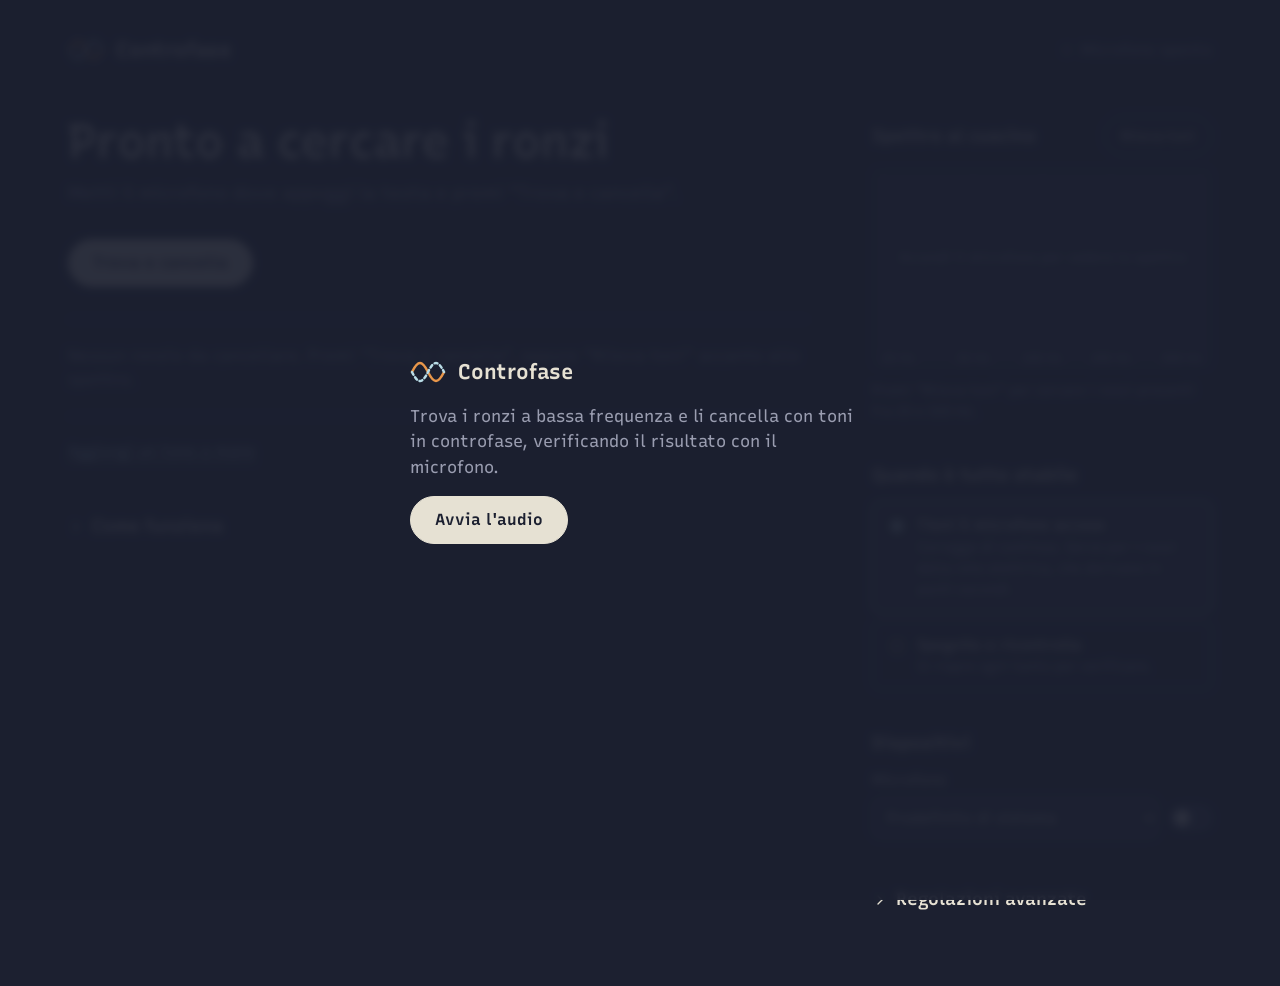
==== commit 872a435b: "Controfase: inseguimento continuo fase/S, fix ricontrollo e calibrazione" ====
--- a/controfase/index.html
+++ b/controfase/index.html
@@ -426,7 +426,7 @@
         c.wr += (c.tr - c.wr) * sm; c.wi += (c.ti - c.wi) * sm;
         y += c.wr * c.o.c - c.wi * c.o.s;
       }
-      o0[i] = y;
+      o0[i] = y > 0.99 ? 0.99 : y < -0.99 ? -0.99 : y;
       const x = this.sim ? this.simSample(y) : (inp ? inp[i] : 0);
       if (o1) o1[i] = x;
       const wx = x * this.win[this.idx];
@@ -505,7 +505,10 @@
 const MAX_CH = 6;
 const MIN_SPACING = 6;           // Hz fra due toni
 const K_CAP = 0.3;               // guadagno massimo del controllo
-const K_MIN = 0.02;              // guadagno minimo: sotto questo il tono è considerato fermo
+const K_MIN = 0.02;              // guadagno minimo in adattamento
+const K_HOLD_BASE = 0.008;       // guadagno minimo di inseguimento lento quando è "stabile"
+const K_HOLD_SPAN = 0.014;       // quota aggiuntiva proporzionale alla reattività
+const MAX_TOTAL_AMP = 0.95;      // tetto somma ampiezze in uscita per evitare clipping DAC multi-tono
 const DEPTH = 1e-3;              // 30 dB sotto il ronzio originale: oltre, le oscillazioni non contano
 const PROBE_HZ = 8;              // come PROBE nel worklet
 const HOLD_PHI = 15 * Math.PI / 180;  // scivolamento di fase accettato a microfono spento (≈ 11 dB di cancellazione residua)
@@ -513,14 +516,14 @@
 const HOLD_MIN = 30;             // s: se la tenuta prevista è più corta, spegnere il microfono non conviene
 const HOLD_TAUS = [2, 4, 6, 8, 10, 15, 20, 30, 45, 60, 90, 120, 180, 300, 600];
 const TRACK_KEEP = 1200;         // s di storia di fase tenuti per tono (pause del microfono comprese)
-const HOLD_HISTORY = 60;         // s di storia misurata necessari prima di fidarsi della tenuta
+const HOLD_HISTORY = 90;         // s di storia misurata necessari prima di fidarsi della tenuta
 const COLORS = ['#2f6fed', '#e0812b', '#1f9d57', '#b34fd1', '#d4442e', '#0f9bb0'];
 
 // ================= stato =================
 const st = {
   ready: false, micOn: false, micPaused: false, micWaiting: false, outputOn: false, autoOn: false,
   micId: '', micLabel: '', outId: '', outLabel: '', inputs: [], outputs: [], canSink: false, micActive: '',
-  react: 40, maxAmp: undb(-6), testDb: -26, minProm: 10, holdMode: 'periodic', recheck: 'auto',
+  react: 40, maxAmp: undb(-6), testDb: -26, minProm: 10, holdMode: 'always', recheck: 'auto',
   channels: [], peaks: [], spec: null, specHz: 0, guideText: null, guideStep: null, specBefore: null, message: '',
   nextCheck: null, recheckUntil: 0, totalDb: null, settle: 0,
   recalLog: [], recheckOverrideSec: null
@@ -569,7 +572,7 @@
     id: nextId++, freq, fint: freq, calFreq: freq, enabled: true, color: COLORS[(nextId - 2) % COLORS.length],
     W: ZERO, calW: null, S: null, baseline: null, state: 'new',
     sigma2: null, level: null, lastM: null, lastB: null, history: [],
-    Kprev: 0, Mprev: null, prevDh: null, adaptStart: 0, Weff: ZERO, WeffPrev: ZERO, phref: null, pllGrace: 0,
+    Kprev: 0, Mprev: null, prevDh: null, adaptStart: 0, Weff: ZERO, WeffPrev: ZERO, phref: null, pllGrace: 0, acqOk: 0, recheckPending: false,
     Scal: null, Rs: null, best: null, stable: 0, resid: [], lockRef: null, lockedAt: null, divergeN: 0,
     track: [], holdSec: null, holdRaw: null, holdWin: 4, holdScale: 1, frozen: null, lastSlip: null, limitN: 0, snrDb: null, K: 0
   };
@@ -595,6 +598,16 @@
   if (ch.calW) return ch.calW;
   if (!st.outputOn || !ch.enabled) return ZERO;
   return ch.W;
+}
+function clampW(ch, W) {
+  const m = cmag(W);
+  if (m > st.maxAmp) { W = cscale(W, st.maxAmp / m); ch.limitN++; } else ch.limitN = 0;
+  let others = 0;
+  for (const c of st.channels) if (c !== ch && c.enabled && !c.calW) others += cmag(c.W);
+  const avail = Math.max(0.05, MAX_TOTAL_AMP - others);
+  const m2 = cmag(W);
+  if (m2 > avail) W = cscale(W, avail / m2);
+  return W;
 }
 function pushCh(ch) {
   if (!node) return;
@@ -769,9 +782,9 @@
     const ch = chById(b.id);
     if (!ch) continue;
     const M = cx(b.re, b.im);
-    // rumore dalle sonde a ±8 Hz, scartando quelle che cadono su un altro tono
+    // rumore dalle sonde a ±8 Hz, scartando quelle entro 7,5 Hz da un altro tono (lobo principale Hann 0,25 s)
     const others = st.channels.filter(c => c !== ch && c.enabled).map(c => c.freq);
-    const clear = (f) => others.every(o => Math.abs(o - f) > 4);
+    const clear = (f) => others.every(o => Math.abs(o - f) > 7.5);
     const pp = b.pr * b.pr + b.pi * b.pi, mm = b.mr * b.mr + b.mi * b.mi;
     const pOk = clear(ch.freq + PROBE_HZ), mOk = clear(ch.freq - PROBE_HZ);
     const n2 = pOk && mOk ? (pp + mm) / 2 : pOk ? pp : mOk ? mm : Math.min(pp, mm);
@@ -809,20 +822,27 @@
   if (Dh && cmag2(Dh) > Math.max(4 * s2, 0.01 * basePow0) && ch.enabled) {
     if (ch.frozen) measureSlip(ch, Dh);
     trackPhase(ch, Dh);
-    // in acquisizione (tono non ancora calibrato) aggancio prima la frequenza dalla rotazione del fasore
-    if (!known && ch.prevDh && cmag2(ch.prevDh) > 4 * s2) {
-      const dphi = cang(cmul(Dh, cconj(ch.prevDh)));
-      ch.fint = clamp(ch.fint + 0.3 * dphi / (2 * Math.PI * T_BLOCK), ch.calFreq - 1.5, ch.calFreq + 1.5);
-    }
-    if (ch.phref == null) ch.phref = cang(Dh);
-    const e = cang(cmul(Dh, cpolar(1, -ch.phref)));
-    // guadagni dell'aggancio in base al rapporto segnale/rumore: stretto se il ronzio è netto, morbido se è rumoroso
     const snrDb = db2(cmag2(Dh) / s2);
     ch.snrDb = ch.snrDb == null ? snrDb : ch.snrDb + 0.1 * (snrDb - ch.snrDb);
-    const kp = clamp(0.15 + 0.35 * (ch.snrDb - 10) / 20, 0.15, 0.5);
-    const ki = ch.pllGrace > 0 ? 0 : kp * kp / 3;
-    ch.fint = clamp(ch.fint + ki * e / (2 * Math.PI * T_BLOCK), ch.calFreq - 1.5, ch.calFreq + 1.5);
-    setChFreq(ch, ch.fint + kp * e / (2 * Math.PI * T_BLOCK));
+    // in acquisizione (!known): aggancia prima solo con FLL finché il passo di fase è piccolo,
+    // poi inizializza phref e lascia lavorare il PLL PI senza salti di ±π
+    if (!known && ch.phref == null) {
+      if (ch.prevDh && cmag2(ch.prevDh) > 4 * s2) {
+        const dphi = cang(cmul(Dh, cconj(ch.prevDh)));
+        ch.fint = clamp(ch.fint + 0.4 * dphi / (2 * Math.PI * T_BLOCK), ch.calFreq - 4, ch.calFreq + 4);
+        ch.acqOk = Math.abs(dphi) < 0.12 ? (ch.acqOk || 0) + 1 : 0;
+        if (ch.acqOk >= 2) ch.phref = cang(Dh);
+      }
+      setChFreq(ch, ch.fint);
+    } else {
+      if (ch.phref == null) ch.phref = cang(Dh);
+      const e = cang(cmul(Dh, cpolar(1, -ch.phref)));
+      // guadagni conservativi per restare stabili anche con latenze browser di 100–200 ms
+      const kp = clamp(0.10 + 0.20 * (ch.snrDb - 10) / 20, 0.10, 0.30);
+      const ki = ch.pllGrace > 0 ? 0 : kp * kp / 4;
+      ch.fint = clamp(ch.fint + ki * e / (2 * Math.PI * T_BLOCK), ch.calFreq - 4, ch.calFreq + 4);
+      setChFreq(ch, ch.fint + kp * e / (2 * Math.PI * T_BLOCK));
+    }
   } else if (Math.abs(ch.freq - ch.fint) > 1e-9) {
     setChFreq(ch, ch.fint);
   }
@@ -835,42 +855,51 @@
   const M2 = cmag2(M);
   ch.resid.push(M2);
   if (ch.resid.length > 160) ch.resid.shift();
-  // residuo medio (potenza) e miglior residuo recente (con lenta dimenticanza)
+  // residuo medio (potenza) e miglior residuo recente (dimenticanza lentissima ~0,5 dB/min)
   ch.Rs = ch.Rs == null ? M2 : ch.Rs + 0.25 * (M2 - ch.Rs);
-  ch.best = ch.best == null ? ch.Rs : Math.min(ch.best * 1.01, ch.Rs);
+  ch.best = ch.best == null ? ch.Rs : Math.min(ch.best * 1.0005, ch.Rs);
   // pavimento: il meglio ottenuto, ma mai sotto il rumore né oltre 30 dB sotto il ronzio originale
-  // (le oscillazioni più in basso di così non si sentono e non devono far ripartire il controllo)
   const basePow = ch.baseline != null ? Math.pow(10, ch.baseline / 10) : 0;
   const floor = Math.max(ch.best, 2 * s2, basePow * DEPTH);
+
+  // correzione continua del percorso altoparlante→microfono dal guadagno osservato del ciclo:
+  // solo quando il passo Kprev·Mprev supera di almeno 12 dB il rumore (fase libera di ruotare)
+  if (ch.Mprev && ch.Kprev >= K_MIN && (ch.Kprev * ch.Kprev * cmag2(ch.Mprev)) > 16 * s2) {
+    const g = cscale(csub(cx(1, 0), cdiv(M, ch.Mprev)), 1 / ch.Kprev);
+    if (cmag(csub(g, cx(1, 0))) < 0.85) {
+      const Snew = cmul(ch.S, cadd(cx(1, 0), cscale(csub(g, cx(1, 0)), 0.25)));
+      const magRel = db(cmag(Snew) / Math.max(cmag(ch.Scal), 1e-9));
+      if (Math.abs(magRel) < 6) ch.S = Snew;
+    }
+  }
 
   if (ch.state === 'locked') {
     if (ch.pllGrace > 0) return;  // dopo un ricontrollo: lascia che l'aggancio di fase riallinei
     const recent = mean(ch.resid.slice(-8));
-    if (recent > 4 * Math.max(ch.lockRef || 0, 2 * s2, basePow * DEPTH)) {
-      ch.state = 'adapting'; ch.K = K_CAP; ch.stable = 0; ch.Mprev = null; ch.divergeN = 0; ch.nUnlock = (ch.nUnlock || 0) + 1;
-      ch.best = ch.Rs = recent;
+    const needRecheckAdapting = ch.recheckPending && ((ch.lastSlip && ch.lastSlip.deg > 20) || recent > 1.8 * Math.max(ch.lockRef || 0, 2 * s2, basePow * DEPTH));
+    ch.recheckPending = false;
+    if (needRecheckAdapting || recent > 2.5 * Math.max(ch.lockRef || 0, 2 * s2, basePow * DEPTH)) {
+      ch.state = 'adapting'; ch.K = needRecheckAdapting ? 0.2 : K_CAP; ch.stable = 0; ch.Mprev = null; ch.Kprev = 0; ch.divergeN = 0; ch.nUnlock = (ch.nUnlock || 0) + 1;
+      ch.Rs = recent; ch.best = Math.min(ch.best || recent, ch.lockRef || recent);
       st.message = 'Tono ' + fmt(ch.freq, 2) + ' Hz: il ronzio è cambiato, riaggancio.';
+      return;
     }
+    // inseguimento lento continuo invece di congelare W: assorbe derive lente di ampiezza,
+    // piccoli spostamenti e slittamento di fase residuo senza iniettare rumore sul fondo
+    const kBase = K_HOLD_BASE + K_HOLD_SPAN * (st.react / 100);
+    const excess = clamp((ch.Rs - s2) / Math.max(ch.Rs, s2, 1e-18), 0.15, 1);
+    const K = kBase * excess;
+    const W = clampW(ch, csub(ch.W, cscale(cdiv(M, ch.S), K)));
+    ch.W = W; ch.Mprev = M; ch.Kprev = K;
+    pushCh(ch);
     return;
-  }
-
-  // correzione del percorso altoparlante→microfono dal guadagno osservato del ciclo
-  // (solo con passi grandi e residuo ben sopra il minimo, entro ±60° e ±6 dB dalla calibrazione)
-  if (ch.Mprev && ch.Kprev >= 0.15 && cmag2(ch.Mprev) > 16 * floor) {
-    const g = cscale(csub(cx(1, 0), cdiv(M, ch.Mprev)), 1 / ch.Kprev);
-    if (cmag(csub(g, cx(1, 0))) < 0.8) {
-      const Snew = cmul(ch.S, cadd(cx(1, 0), cscale(csub(g, cx(1, 0)), 0.2)));
-      const rel = cdiv(Snew, ch.Scal);
-      if (Math.abs(cang(rel)) < Math.PI / 3 && Math.abs(db(cmag(rel))) < 6) ch.S = Snew;
-    }
   }
 
   // --- guadagno a "raffreddamento": grande quando il residuo sale, sempre più piccolo mentre migliora ---
   if (ch.Rs > 4 * floor) ch.K = K_CAP;                 // il residuo è salito: si riparte decisi
   else ch.K = Math.max(K_MIN, ch.K * 0.95);
   const K = ch.K;
-  let W = csub(ch.W, cscale(cdiv(M, ch.S), K));
-  if (cmag(W) > st.maxAmp) { W = cscale(W, st.maxAmp / cmag(W)); ch.limitN++; } else ch.limitN = 0;
+  const W = clampW(ch, csub(ch.W, cscale(cdiv(M, ch.S), K)));
   ch.W = W; ch.Mprev = M; ch.Kprev = K;
   pushCh(ch);
 
@@ -898,14 +927,23 @@
   const u0 = cang(Dh), tr = ch.track, last = tr[tr.length - 1];
   if (last && b.t > last.t) {
     // anche dopo una pausa del microfono: l'oscillatore ha continuato a contare la sua fase,
-    // quindi la serie prosegue (vale finché la fase non è scivolata di oltre mezzo giro)
+    // quindi la serie prosegue (seg cresce sui buchi > 1 s per non interpolare sopra salti ±π)
+    const gap = b.t - last.t > 1.0;
     const u = last.u + wrapPi(u0 - last.u);
-    tr.push({ t: b.t, ph: b.ph, u, th: b.ph + u });
+    tr.push({ t: b.t, ph: b.ph, u, th: b.ph + u, seg: gap ? last.seg + 1 : last.seg });
   } else {
     tr.length = 0;
-    tr.push({ t: b.t, ph: b.ph, u: u0, th: b.ph + u0 });
+    tr.push({ t: b.t, ph: b.ph, u: u0, th: b.ph + u0, seg: 0 });
   }
   while (tr.length && tr[0].t < b.t - TRACK_KEEP) tr.shift();
+}
+
+function lastSegment(tr) {
+  if (!tr.length) return tr;
+  const s = tr[tr.length - 1].seg;
+  let i = tr.length - 1;
+  while (i > 0 && tr[i - 1].seg === s) i--;
+  return tr.slice(i);
 }
 
 function fitLine(pts) {
@@ -936,7 +974,7 @@
     const step = Math.max(1, (t1 - t0 - W - tau) / 60);
     for (let ta = t0 + W; ta + tau <= t1 - 0.5; ta += step) {
       const pts = span(tr, ta - W, ta);
-      if (pts.length < 0.6 * W / T_BLOCK) continue;
+      if (pts.length < 0.6 * W / T_BLOCK || pts[0].seg !== pts[pts.length - 1].seg) continue;
       const fit = fitLine(pts);
       const near = span(tr, ta + tau - 0.5, ta + tau + 0.5);
       if (!fit || !near.length) continue;
@@ -954,40 +992,43 @@
     prevTau = tau; prevRms = rms;
   }
   if (!prevTau) return null;
-  // soglia mai raggiunta nella storia disponibile: estrapolo (passeggiata casuale: errore ∝ τ^1,5),
-  // ma mai oltre il doppio di quanto verificato davvero
-  return clamp(prevTau * Math.pow(HOLD_PHI / Math.max(prevRms, 1e-3), 2 / 3), prevTau, 2 * prevTau);
+  // soglia mai raggiunta nella storia disponibile: estrapola in modo prudente (max 1,5x verificato)
+  return clamp(prevTau * Math.pow(HOLD_PHI / Math.max(prevRms, 1e-3), 2 / 3), prevTau, 1.5 * prevTau);
 }
 function holdEstimate(ch) {
-  const tr = ch.track;
-  if (tr.length * T_BLOCK < HOLD_HISTORY) return null;
-  let best = null;
+  const seg = lastSegment(ch.track);
+  if (seg.length * T_BLOCK < HOLD_HISTORY) return null;
+  const cand = [];
   for (const W of HOLD_WINS) {
-    if (tr[tr.length - 1].t - tr[0].t < W + 15) break;
-    const h = holdForWindow(tr, W);
-    if (h != null && (best == null || h > best.h)) best = { h, W };
-  }
-  if (!best) return null;
-  ch.holdWin = best.W;
-  return best.h;
-}
-
-// Prima di spegnere il microfono: frequenza e fase dalla retta sugli ultimi 15 s invece che dal
-// valore istantaneo dell'aggancio (che oscilla di qualche centesimo di Hz e fa scivolare la fase in pochi secondi).
+    if (seg[seg.length - 1].t - seg[0].t < W + 15) break;
+    const h = holdForWindow(seg, W);
+    if (h != null) cand.push({ h, W });
+  }
+  if (!cand.length) return null;
+  // scelta conservativa (mediana inferiore tra le finestre valide) invece del massimo ottimistico
+  cand.sort((a, b) => a.h - b.h);
+  const pick = cand[Math.floor((cand.length - 1) / 2)];
+  ch.holdWin = pick.W;
+  return pick.h;
+}
+
+// Prima di spegnere il microfono: frequenza e fase dalla retta sull'ultimo tratto continuo
+// (adatta W ai campioni davvero disponibili dopo un ricontrollo, così non salta la stima).
 function freezeTone(ch) {
-  const tr = ch.track, last = tr[tr.length - 1];
+  const seg = lastSegment(ch.track), last = seg[seg.length - 1];
   ch.frozen = null;
-  const W = ch.holdWin || 4;
-  const fit = last ? fitLine(span(tr, last.t - W, last.t)) : null;
+  const avail = seg.length >= 2 ? last.t - seg[0].t : 0;
+  const W = Math.min(ch.holdWin || 4, Math.max(4, avail));
+  const fit = last ? fitLine(span(seg, last.t - W, last.t)) : null;
   if (!fit || fit.n < 0.6 * W / T_BLOCK) { setChFreq(ch, ch.fint); return; }
   let c = ZERO;
-  for (const p of span(tr, last.t - 5, last.t)) c = cadd(c, cpolar(1, p.u));
+  for (const p of span(seg, last.t - Math.min(5, W), last.t)) c = cadd(c, cpolar(1, p.u));
   const uRef = cang(c);                       // fase relativa per cui W era regolato
   const uPred = fit.at(last.t) - last.ph;     // fase relativa prevista dalla retta
   const rot = wrapPi(uPred - uRef);
   if (Math.abs(rot) < Math.PI / 6) ch.W = cmul(ch.W, cpolar(1, rot));
   ch.phref = uPred; ch.prevDh = null;
-  ch.fint = clamp(fit.f, ch.calFreq - 1.5, ch.calFreq + 1.5);
+  ch.fint = clamp(fit.f, ch.calFreq - 4, ch.calFreq + 4);
   setChFreq(ch, ch.fint);
   ch.frozen = { u: uPred, t: last.t };
 }
@@ -1006,7 +1047,7 @@
   }
 }
 
-function autoRecalibrate(ch) {
+async function autoRecalibrate(ch) {
   const t = nowS();
   st.recalLog = st.recalLog.filter(x => x > t - 600);
   if (st.recalLog.length >= 3) {
@@ -1014,8 +1055,15 @@
     return;
   }
   st.recalLog.push(t);
-  st.message = 'Tono ' + fmt(ch.freq, 2) + ' Hz: il livello saliva, ricalibro da solo.';
-  if (!calSeq) calibrate([ch]).then(() => { if (ch.S && st.autoOn) startAdapting(ch); });
+  st.message = 'Tono ' + fmt(ch.freq, 2) + ' Hz: il livello saliva, riaggancio e ricalibro da solo.';
+  if (calSeq) return;
+  // azzera il tono e riaggancia prima la frequenza vera per ~4 s (evita di calibrare su una frequenza derivata)
+  ch.S = null; ch.phref = null; ch.prevDh = null; ch.acqOk = 0;
+  ch.fint = ch.calFreq; ch.state = 'new'; setChFreq(ch, ch.calFreq);
+  await waitBlocks(16);
+  if (!st.micOn || calSeq || !ch.enabled) return;
+  await calibrate([ch]);
+  if (ch.S && st.autoOn) startAdapting(ch);
 }
 
 // ================= calibrazione =================
@@ -1049,7 +1097,16 @@
     const a = c.acc[i];
     const off1 = cmean(a.off1), on = cmean(a.on), off2 = cmean(a.off2);
     const noise = Math.sqrt(Math.max(mean(c.noise[i]), 1e-18) / CAL_MEASURE);
-    const dist = (cmag(off1) > 3 * noise && cmag(off2) > 3 * noise) ? cmul(off1, csqrt(cdiv(off2, off1))) : cscale(cadd(off1, off2), 0.5);
+    // stima la rotazione blocco-blocco dentro off1 e off2 (immune al salto ±180° su 5 s)
+    let rotSum = ZERO;
+    for (const arr of [a.off1, a.off2]) {
+      for (let k = 1; k < arr.length; k++) rotSum = cadd(rotSum, cmul(arr[k], cconj(arr[k - 1])));
+    }
+    const deltaBlk = cmag2(rotSum) > 0 ? cang(rotSum) : 0;
+    const shift = CAL_SETTLE + CAL_MEASURE; // 10 blocchi fra il centro di off1/off2 e il centro di on
+    const dist = (cmag(off1) > 3 * noise && cmag(off2) > 3 * noise)
+      ? cscale(cadd(cmul(off1, cpolar(1, shift * deltaBlk)), cmul(off2, cpolar(1, -shift * deltaBlk))), 0.5)
+      : cscale(cadd(off1, off2), 0.5);
     const delta = csub(on, dist);
     if (!(cmag(delta) > 4 * noise && cmag(delta) > 1e-7)) {
       ch.state = 'failed'; ch.S = null; okAll = false;
@@ -1057,12 +1114,15 @@
       return;
     }
     ch.S = cdiv(delta, test); ch.Scal = ch.S;
-    ch.calFreq = ch.freq; ch.fint = ch.freq;
+    ch.calFreq = ch.freq;
+    ch.fint = clamp(ch.freq + deltaBlk / (2 * Math.PI * T_BLOCK), 15, 1000);
+    ch.freq = ch.fint;
     ch.baseline = db(cmag(dist));
-    let W0 = cscale(cdiv(dist, ch.S), -1);
-    if (cmag(W0) > st.maxAmp) W0 = cscale(W0, st.maxAmp / cmag(W0));
+    // proietta dist dal centro di 'on' alla fine della calibrazione (+14,5 blocchi)
+    const distEnd = cmul(dist, cpolar(1, (shift + (CAL_MEASURE - 1) / 2 + 1) * deltaBlk));
+    let W0 = clampW(ch, cscale(cdiv(distEnd, ch.S), -1));
     ch.W = W0;
-    ch.phref = null; ch.state = 'ready';
+    ch.phref = null; ch.prevDh = null; ch.acqOk = 0; ch.state = 'ready';
     pushCh(ch);
   });
   st.message = okAll
@@ -1158,8 +1218,8 @@
     scheduleRender();
     return;
   }
-  st.recheckUntil = nowS() + 0.5 + 10;          // ~10 s di verifica
-  st.channels.forEach(ch => { if (ch.state === 'locked') { ch.pllGrace = 24; ch.resid = []; } });
+  st.recheckUntil = nowS() + 0.5 + 12;          // ~12 s di verifica
+  st.channels.forEach(ch => { if (ch.state === 'locked') { ch.pllGrace = 6; ch.recheckPending = true; ch.phref = null; ch.prevDh = null; ch.resid = []; } });
   st.message = 'Ricontrollo in corso…';
   scheduleRender();
 }
@@ -1236,7 +1296,7 @@
     setOutput(false);
     await waitBlocks(3);
 
-    st.guideStep = 1; st.guideText = 'Ascolto lo spettro (8 s)…'; render();
+    st.guideStep = 1; st.guideText = 'Cerco i picchi che spiccano sul fondo (8 s)…'; render();
     const peaks = await scan(8);
     const fresh = peaks.filter(p => !st.channels.some(ch => Math.abs(ch.freq - p.f) < MIN_SPACING));
     for (const p of fresh.slice(0, Math.max(0, 3 - st.channels.filter(c => c.enabled).length))) addChannel(p.f);
@@ -1244,10 +1304,10 @@
     if (!chs.length) { st.message = 'Non ho trovato ronzi evidenti. Abbassa la “sensibilità rilevamento” o aggiungi un tono a mano.'; return; }
 
     st.guideStep = 2; st.guideText = 'Misuro la frequenza esatta di ' + chs.map(c => fmt(c.freq, 1) + ' Hz').join(', ') + ' (12 s)…'; render();
-    chs.forEach(ch => { ch.phref = null; ch.fint = ch.freq; ch.calFreq = ch.freq; ch.S = null; ch.state = 'new'; });
+    chs.forEach(ch => { ch.phref = null; ch.prevDh = null; ch.acqOk = 0; ch.fint = ch.freq; ch.calFreq = ch.freq; ch.S = null; ch.state = 'new'; });
     await waitBlocks(48);
 
-    st.guideStep = 3; st.guideText = 'Calibro la cassa: tono di prova e misura al microfono (8 s)…'; render();
+    st.guideStep = 3; st.guideText = 'Un breve tono di prova per ogni ronzio (8 s)…'; render();
     await calibrate(chs);
     if (!chs.some(ch => ch.S)) { st.message = 'Calibrazione non riuscita: alza il “livello tono di prova” o il volume e riprova.'; return; }
 
@@ -1482,7 +1542,7 @@
 ];
 function renderSteps() {
   const box = $('steps');
-  const n = st.guideText ? (st.guideStep || 1) : 0;
+  const n = st.guideText && st.guideStep != null ? Math.max(1, st.guideStep) : 0;   // solo nella procedura guidata
   box.hidden = !n;
   if (!n) { box.dataset.h = ''; return; }
   const detail = st.guideText.replace(/…$/, '');
@@ -1506,6 +1566,7 @@
       if (/^Cancellazione (avviata|automatica attiva)/.test(st.message || '')) st.message = '';
     }
   } else ui.stableSince = null;
+  if (st.guideText && st.guideStep == null) return [st.guideText.replace(/ \(\d+ s\)…$|…$/, ''), 'Resta in silenzio per qualche secondo.', allStable];
   if (st.guideText) {
     const t = ['Mi preparo', 'Sto ascoltando lo spettro', 'Sto agganciando le frequenze esatte', 'Sto calibrando la cassa'][st.guideStep || 0];
     return [t, 'Lascia il microfono dove appoggi la testa e resta in silenzio. Poi la cancellazione parte da sola.', allStable];
@@ -1780,6 +1841,9 @@
   $('testIn').addEventListener('input', (e) => { st.testDb = +e.target.value; save(); render(); });
   $('promIn').addEventListener('input', (e) => { st.minProm = +e.target.value; save(); render(); });
   window.addEventListener('resize', () => { drawSpectrum(); });
+  document.addEventListener('visibilitychange', () => {
+    if (!document.hidden && ctx && ctx.state === 'suspended' && (st.micOn || st.outputOn)) ctx.resume().catch(() => {});
+  });
   // aggiorna orologi e conteggi (ricontrollo, "silenzio da", ora in modalità notte)
   setInterval(() => { if (st.nextCheck || ui.stableSince || ui.night) scheduleRender(); }, 1000);
 }
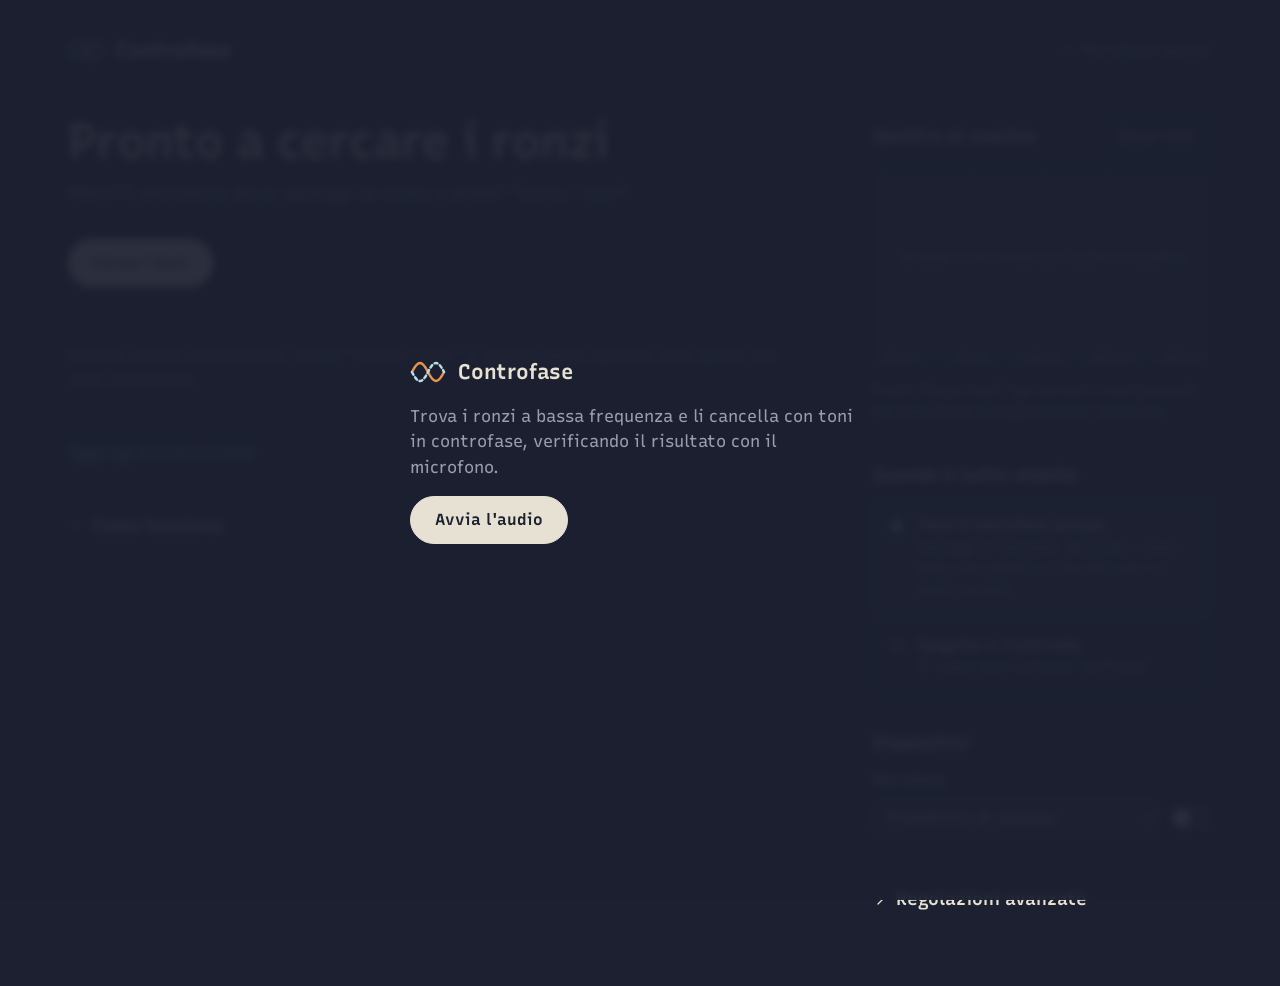
==== commit 22677f90: "Controfase: filtro rumore a banda larga (tastiera) e scelta manuale dei toni" ====
--- a/controfase/index.html
+++ b/controfase/index.html
@@ -228,7 +228,8 @@
       </div>
       <div class="actions">
         <button class="pri" id="nightBtn" hidden>Modalità notte</button>
-        <button class="pri" id="guideBtn">Trova e cancella</button>
+        <button class="pri" id="guideBtn">Cerca i toni</button>
+        <button class="sec" id="scanTopBtn" hidden>Cerca toni</button>
         <button class="quiet" id="stopBtn" hidden>Ferma la cancellazione</button>
       </div>
       <ol class="steps" id="steps" aria-label="Passi della procedura" hidden></ol>
@@ -245,10 +246,10 @@
       <details class="help">
         <summary><svg class="chev" width="16" height="16" viewBox="0 0 24 24" aria-hidden="true"><path d="M9 6 L15 12 L9 18" fill="none" stroke="currentColor" stroke-width="2" stroke-linecap="round"/></svg>Come funziona</summary>
         <ol>
-          <li>Metti il microfono dove appoggi la testa e premi <b>Trova e cancella</b>: ascolta lo spettro, trova i ronzi, ne misura la frequenza esatta, calibra la cassa e avvia la cancellazione.</li>
-          <li>Il controllo fa passi grandi quando è lontano e sempre più piccoli vicino al minimo; quando il residuo smette di scendere si <b>ferma</b> (stato “stabile”). Un aggancio di fase continua a seguire le piccole derive di frequenza della sorgente.</li>
-          <li>Se scegli “Spegnilo e ricontrolla”, quando tutti i toni sono stabili il microfono si chiude e ogni tanto si riapre qualche secondo per verificare e correggere.</li>
-          <li>Se il ronzio cambia o ti sposti, l'app riaggancia da sola; se il livello sale, si ferma e ricalibra.</li>
+          <li>Metti il microfono dove appoggi la testa e premi <b>Cerca i toni</b>: ascolta lo spettro e mostra tutti i picchi trovati senza avviare nulla da sola.</li>
+          <li>Spunta nello spettro i ronzi che vuoi cancellare (oppure aggiungili a mano) e premi <b>Calibra e cancella</b>: aggancia la frequenza esatta dei soli toni scelti, calibra la cassa e avvia la cancellazione.</li>
+          <li>Il controllo converge rapidamente all'inizio e poi continua a correggere lentamente le derive di fase e ampiezza. I colpi a banda larga (es. scrittura sulla tastiera, voce) vengono riconosciuti tramite le sonde laterali e ignorati per non alterare la cancellazione.</li>
+          <li>Se scegli “Spegnilo e ricontrolla”, quando tutti i toni sono stabili il microfono si chiude e si riapre ogni tanto per verificare e correggere.</li>
         </ol>
         <ul>
           <li>La zona di silenzio è di circa 30–40 cm intorno al microfono; altrove il ronzio può aumentare.</li>
@@ -262,13 +263,13 @@
 
     <aside class="side">
       <section class="panel">
-        <div class="head"><h2>Spettro al cuscino</h2><button class="small" id="scanBtn">Rileva toni</button></div>
+        <div class="head"><h2>Spettro al cuscino</h2><button class="small" id="scanBtn">Cerca i toni</button></div>
         <canvas id="spec" role="img" aria-label="Spettro del microfono da 20 a 500 Hz"></canvas>
         <div class="legend" id="legend" hidden>
           <span><svg width="20" height="4" aria-hidden="true"><line x1="0" y1="2" x2="20" y2="2" stroke="#E8964A" stroke-width="2" stroke-dasharray="4 3"/></svg>Prima</span>
           <span><svg width="20" height="4" aria-hidden="true"><line x1="0" y1="2" x2="20" y2="2" stroke="#E6E1D3" stroke-width="2"/></svg>Adesso</span>
         </div>
-        <div class="peaks" id="peaks"><p class="muted" style="margin:0;font-size:14px">Premi “Rileva toni” per cercare i ronzi presenti fra 20 e 500 Hz.</p></div>
+        <div class="peaks" id="peaks"><p class="muted" style="margin:0;font-size:14px">Premi “Cerca i toni” per cercare i ronzi presenti fra 20 e 500 Hz e scegliere quali cancellare.</p></div>
       </section>
 
       <section class="panel">
@@ -561,8 +562,8 @@
       st.channels.push(ch);
     }
     if (st.channels.length) st.message = sameSetup && st.channels.some(c => c.S)
-      ? 'Ho ripreso i toni e la calibrazione della volta scorsa. Accendi il microfono e attiva la cancellazione (o premi Trova e cancella per ripartire da zero).'
-      : 'Ho ripreso i toni della volta scorsa (da ricalibrare).';
+      ? 'Ho ripreso i toni e la calibrazione della volta scorsa. Premi «Avvia cancellazione» (o «Ricalibra tutti»).'
+      : 'Ho ripreso i toni della volta scorsa (da ricalibrare con «Calibra e cancella»).';
   } catch (e) { /* ignora */ }
 }
 
@@ -573,6 +574,7 @@
     W: ZERO, calW: null, S: null, baseline: null, state: 'new',
     sigma2: null, level: null, lastM: null, lastB: null, history: [],
     Kprev: 0, Mprev: null, prevDh: null, adaptStart: 0, Weff: ZERO, WeffPrev: ZERO, phref: null, pllGrace: 0, acqOk: 0, recheckPending: false,
+    quietN2: null, lastN2: 0, noisy: false,
     Scal: null, Rs: null, best: null, stable: 0, resid: [], lockRef: null, lockedAt: null, divergeN: 0,
     track: [], holdSec: null, holdRaw: null, holdWin: 4, holdScale: 1, frozen: null, lastSlip: null, limitN: 0, snrDb: null, K: 0
   };
@@ -782,17 +784,28 @@
     const ch = chById(b.id);
     if (!ch) continue;
     const M = cx(b.re, b.im);
+    const M2 = cmag2(M);
     // rumore dalle sonde a ±8 Hz, scartando quelle entro 7,5 Hz da un altro tono (lobo principale Hann 0,25 s)
     const others = st.channels.filter(c => c !== ch && c.enabled).map(c => c.freq);
     const clear = (f) => others.every(o => Math.abs(o - f) > 7.5);
     const pp = b.pr * b.pr + b.pi * b.pi, mm = b.mr * b.mr + b.mi * b.mi;
     const pOk = clear(ch.freq + PROBE_HZ), mOk = clear(ch.freq - PROBE_HZ);
     const n2 = pOk && mOk ? (pp + mm) / 2 : pOk ? pp : mOk ? mm : Math.min(pp, mm);
-    ch.sigma2 = ch.sigma2 == null ? n2 : ch.sigma2 + 0.08 * (n2 - ch.sigma2);
-    const lvl = db(cmag(M));
-    ch.level = ch.level == null ? lvl : ch.level + 0.3 * (lvl - ch.level);
-    ch.history.push(ch.level);
-    if (ch.history.length > 480) ch.history.splice(0, ch.history.length - 480);
+    ch.lastN2 = n2;
+    // fondo di rumore quieto asimmetrico: scende svelto, sale lentissimo (ignora colpi di tastiera/voce)
+    if (ch.quietN2 == null) ch.quietN2 = n2;
+    else ch.quietN2 += (n2 < ch.quietN2 ? 0.08 : 0.006) * (n2 - ch.quietN2);
+    const qFloor = Math.max(ch.quietN2 || 0, 1e-16);
+    const burst = n2 > 3.5 * qFloor;
+    const sRef = Math.max(ch.sigma2 || 0, qFloor);
+    ch.noisy = !calSeq && (burst || (M2 > 2 * sRef && M2 < 4 * Math.max(n2, 1e-16)));
+    if (!ch.noisy) {
+      ch.sigma2 = ch.sigma2 == null ? n2 : ch.sigma2 + 0.08 * (n2 - ch.sigma2);
+      const lvl = db(Math.sqrt(M2));
+      ch.level = ch.level == null ? lvl : ch.level + 0.3 * (lvl - ch.level);
+      ch.history.push(ch.level);
+      if (ch.history.length > 480) ch.history.splice(0, ch.history.length - 480);
+    }
     ch.lastM = M; ch.lastB = b;
     ch.WeffPrev = ch.Weff; ch.Weff = effW(ch);
   }
@@ -817,9 +830,10 @@
   else if (known) Dh = csub(M, cmul(ch.S, Weff));
 
   // --- PLL: tiene costante la fase del disturbo rispetto al nostro oscillatore ---
-  // (solo se il ronzio c'è davvero: se la sorgente si ferma, la frequenza resta dov'è)
+  // (solo se il ronzio emerge davvero sul rumore istantaneo: ignora colpi di tastiera/voce)
   const basePow0 = ch.baseline != null ? Math.pow(10, ch.baseline / 10) : 0;
-  if (Dh && cmag2(Dh) > Math.max(4 * s2, 0.01 * basePow0) && ch.enabled) {
+  const instN = Math.max(ch.lastN2 || 0, s2, 1e-16);
+  if (Dh && !ch.noisy && cmag2(Dh) > Math.max(4 * instN, 0.01 * basePow0) && ch.enabled) {
     if (ch.frozen) measureSlip(ch, Dh);
     trackPhase(ch, Dh);
     const snrDb = db2(cmag2(Dh) / s2);
@@ -851,6 +865,12 @@
 
   if (!st.autoOn || !known || !ch.enabled) { ch.Mprev = null; return; }
   if (ch.state !== 'adapting' && ch.state !== 'locked') return;
+  // blocco contaminato da rumore a banda larga (tastiera, voce, urti): congela adattamento e protezioni
+  if (ch.noisy) {
+    ch.Mprev = null; ch.Kprev = 0;
+    if (ch.divergeN > 0) ch.divergeN--;
+    return;
+  }
 
   const M2 = cmag2(M);
   ch.resid.push(M2);
@@ -1141,7 +1161,7 @@
 function setAuto(on) {
   if (on) {
     const ready = st.channels.filter(ch => ch.enabled && ch.S);
-    if (!ready.length) { st.autoOn = false; st.message = 'Prima serve almeno un tono calibrato (usa “Trova e cancella”).'; return false; }
+    if (!ready.length) { st.autoOn = false; st.message = 'Prima serve almeno un tono calibrato (usa «Calibra e cancella»).'; return false; }
     if (!st.micOn && !st.micPaused) { st.autoOn = false; st.message = 'Accendi il microfono.'; return false; }
     st.autoOn = true;
     ready.forEach(startAdapting);
@@ -1275,18 +1295,33 @@
 }
 
 async function scanAndShow() {
+  if (st.guideText || calSeq) return;
   await ensureAudio();
+  if (st.micPaused) { clearRecheck(); st.micPaused = false; }
   if (!st.micOn && !(await openMic())) { render(); return; }
   st.guideText = 'Ascolto lo spettro (6 s)…'; render();
   await scan(6);
   st.guideText = null;
-  st.message = st.peaks.length ? 'Toni trovati: tocca quelli da cancellare.' : 'Nessun tono evidente. Prova ad abbassare la “sensibilità rilevamento”.';
+  st.message = st.peaks.length
+    ? 'Trovati ' + st.peaks.length + ' toni nello spettro: spunta solo quelli che vuoi cancellare, poi premi «Calibra e cancella».'
+    : 'Nessun tono evidente. Prova ad abbassare la “sensibilità rilevamento” o aggiungi un tono a mano.';
   render();
 }
 
-// ================= procedura guidata =================
-async function guided() {
+// ================= procedura guidata sui toni scelti =================
+async function startSelected() {
   if (st.guideText) return;
+  const sel = st.channels.filter(ch => ch.enabled);
+  if (!sel.length) { await scanAndShow(); return; }
+  // se tutti i toni scelti sono già calibrati e l'utente vuole solo riavviare
+  if (sel.every(ch => ch.S) && !st.autoOn) {
+    await ensureAudio();
+    if (st.micPaused) { clearRecheck(); st.micPaused = false; }
+    if (!st.micOn && !(await openMic())) { render(); return; }
+    setAuto(true);
+    render();
+    return;
+  }
   try {
     await ensureAudio();
     st.guideStep = 0; st.guideText = 'Preparo…'; render();
@@ -1296,18 +1331,14 @@
     setOutput(false);
     await waitBlocks(3);
 
-    st.guideStep = 1; st.guideText = 'Cerco i picchi che spiccano sul fondo (8 s)…'; render();
-    const peaks = await scan(8);
-    const fresh = peaks.filter(p => !st.channels.some(ch => Math.abs(ch.freq - p.f) < MIN_SPACING));
-    for (const p of fresh.slice(0, Math.max(0, 3 - st.channels.filter(c => c.enabled).length))) addChannel(p.f);
     const chs = st.channels.filter(ch => ch.enabled);
-    if (!chs.length) { st.message = 'Non ho trovato ronzi evidenti. Abbassa la “sensibilità rilevamento” o aggiungi un tono a mano.'; return; }
-
-    st.guideStep = 2; st.guideText = 'Misuro la frequenza esatta di ' + chs.map(c => fmt(c.freq, 1) + ' Hz').join(', ') + ' (12 s)…'; render();
+    if (!chs.length) { st.message = 'Seleziona almeno un tono dallo spettro o aggiungilo a mano.'; return; }
+
+    st.guideStep = 1; st.guideText = 'Misuro la frequenza esatta di ' + chs.map(c => fmt(c.freq, 1) + ' Hz').join(', ') + ' (12 s)…'; render();
     chs.forEach(ch => { ch.phref = null; ch.prevDh = null; ch.acqOk = 0; ch.fint = ch.freq; ch.calFreq = ch.freq; ch.S = null; ch.state = 'new'; });
     await waitBlocks(48);
 
-    st.guideStep = 3; st.guideText = 'Un breve tono di prova per ogni ronzio (8 s)…'; render();
+    st.guideStep = 2; st.guideText = 'Un breve tono di prova per ogni ronzio (8 s)…'; render();
     await calibrate(chs);
     if (!chs.some(ch => ch.S)) { st.message = 'Calibrazione non riuscita: alza il “livello tono di prova” o il volume e riprova.'; return; }
 
@@ -1341,6 +1372,7 @@
 // stato del tono: testo e spia (ok = stabile, run = al lavoro, idle = fermo)
 function toneState(ch) {
   if (!ch.enabled) return ['Disattivato', 'idle'];
+  if (ch.noisy && (ch.state === 'locked' || ch.state === 'adapting')) return ['In pausa su rumore esterno', 'ok'];
   switch (ch.state) {
     case 'new': return ['Da calibrare', 'idle'];
     case 'calibrating': return ['Calibrazione in corso', 'run'];
@@ -1462,7 +1494,7 @@
   box.querySelectorAll('.tone').forEach(el => { if (!ids.has(el.dataset.id)) el.remove(); });
   let empty = box.querySelector('.empty');
   if (!st.channels.length) {
-    if (!empty) { empty = document.createElement('div'); empty.className = 'empty'; empty.textContent = 'Nessun ronzio da cancellare. Premi “Trova e cancella”, oppure “Rileva toni” accanto allo spettro.'; box.appendChild(empty); }
+    if (!empty) { empty = document.createElement('div'); empty.className = 'empty'; empty.textContent = 'Nessun ronzio selezionato. Premi “Cerca i toni” e spunta dallo spettro solo quelli che vuoi cancellare.'; box.appendChild(empty); }
   } else if (empty) empty.remove();
   const busy = !!calSeq || !!st.guideText;
   for (const ch of st.channels) {
@@ -1524,19 +1556,18 @@
   const h = rows.map(r => r.p.f.toFixed(2) + (r.on ? '+' : '-')).join(',') + (busy ? 'b' : '');
   if (box.dataset.h === h) return;
   box.dataset.h = h;
-  box.innerHTML = rows.map(r => `<label class="peak${r.on ? ' sel' : ''}"><input type="checkbox" data-i="${r.i}" ${r.on ? 'checked' : ''} ${busy ? 'disabled' : ''} aria-label="Cancella il ronzio a ${fmt(r.p.f, 2)} Hz"><span class="f num">${fmt(r.p.f, 2)}</span><span class="p tab">+${fmt(r.p.prom, 0)} dB sopra il fondo</span></label>`).join('');
+  box.innerHTML = rows.map(r => `<label class="peak${r.on ? ' sel' : ''}"><input type="checkbox" data-i="${r.i}" ${r.on ? 'checked' : ''} ${busy ? 'disabled' : ''} aria-label="Cancella il ronzio a ${fmt(r.p.f, 2)} Hz"><span class="f num">${fmt(r.p.f, 2)}</span><span class="p tab">+${fmt(r.p.prom, 0)} dB sopra il fondo${r.p.f < 80 ? ' · bassa freq.' : ''}</span></label>`).join('');
   box.querySelectorAll('input').forEach(inp => inp.addEventListener('change', async () => {
     const p = st.peaks[+inp.dataset.i];
     const ch = st.channels.find(c => Math.abs(c.freq - p.f) < MIN_SPACING);
-    if (inp.checked && !ch) { await ensureAudio(); if (addChannel(p.f)) st.message = 'Ronzio a ' + fmt(p.f, 2) + ' Hz aggiunto: premi “Ricalibra tutti” o “Trova e cancella”.'; }
+    if (inp.checked && !ch) { await ensureAudio(); if (addChannel(p.f)) st.message = 'Ronzio a ' + fmt(p.f, 2) + ' Hz aggiunto: spunta gli altri che vuoi o premi «Calibra e cancella».'; }
     else if (!inp.checked && ch) { removeChannel(ch); st.message = 'Ronzio a ' + fmt(p.f, 2) + ' Hz tolto.'; }
     render();
   }));
 }
 
 const GUIDE_STEPS = [
-  ['Ascolto lo spettro', 'Cerco i picchi che spiccano sul fondo'],
-  ['Aggancio le frequenze', 'Misuro la frequenza esatta di ogni ronzio'],
+  ['Aggancio le frequenze', 'Misuro la frequenza esatta dei toni scelti'],
   ['Calibro la cassa', 'Un breve tono di prova per ogni ronzio'],
   ['Cancello', 'Passi grandi, poi sempre più piccoli']
 ];
@@ -1556,7 +1587,8 @@
 }
 
 function headline() {
-  const act = st.channels.filter(c => c.enabled && c.S);
+  const enabled = st.channels.filter(c => c.enabled);
+  const act = enabled.filter(c => c.S);
   const locked = act.filter(c => c.state === 'locked').length;
   const allStable = st.autoOn && act.length > 0 && locked === act.length;
   if (allStable) {
@@ -1566,9 +1598,9 @@
       if (/^Cancellazione (avviata|automatica attiva)/.test(st.message || '')) st.message = '';
     }
   } else ui.stableSince = null;
-  if (st.guideText && st.guideStep == null) return [st.guideText.replace(/ \(\d+ s\)…$|…$/, ''), 'Resta in silenzio per qualche secondo.', allStable];
+  if (st.guideText && st.guideStep == null) return [st.guideText.replace(/ \(\d+ s\)…$|…$/, ''), 'Resta in silenzio per qualche secondo: cerco i picchi nello spettro senza avviare nulla.', allStable];
   if (st.guideText) {
-    const t = ['Mi preparo', 'Sto ascoltando lo spettro', 'Sto agganciando le frequenze esatte', 'Sto calibrando la cassa'][st.guideStep || 0];
+    const t = ['Mi preparo', 'Sto agganciando le frequenze scelte', 'Sto calibrando la cassa'][st.guideStep || 0];
     return [t, 'Lascia il microfono dove appoggi la testa e resta in silenzio. Poi la cancellazione parte da sola.', allStable];
   }
   if (calSeq) return ['Calibrazione in corso', 'Resta in silenzio per qualche secondo: la cassa emette un breve tono di prova.', allStable];
@@ -1582,8 +1614,10 @@
     return ['In regolazione', (locked ? locked + ' di ' + act.length + ' toni stabili. ' : '') + 'Si stabilizza in poche decine di secondi.', allStable];
   }
   if (st.outputOn && act.length) return ['Toni accesi a mano', 'La cancellazione automatica è spenta: i toni restano come li hai regolati.', allStable];
-  if (act.length) return ['Cancellazione ferma', 'I ronzi sono già calibrati: premi “Trova e cancella” per ripartire da capo, o riaccendi la cancellazione automatica nelle regolazioni avanzate.', allStable];
-  return ['Pronto a cercare i ronzi', 'Metti il microfono dove appoggi la testa e premi “Trova e cancella”.', allStable];
+  if (act.length && enabled.every(c => c.S)) return ['Cancellazione ferma', 'I toni scelti sono già calibrati: premi “Avvia cancellazione” per ripartire, oppure “Ricalibra tutti”.', allStable];
+  if (enabled.length) return ['Toni pronti da calibrare', enabled.length + (enabled.length === 1 ? ' tono selezionato' : ' toni selezionati') + ': premi “Calibra e cancella” per iniziare.', allStable];
+  if (st.peaks.length) return ['Scegli i toni dallo spettro', 'Spunta nello spettro solo i ronzi che vuoi cancellare, poi premi “Calibra e cancella”.', allStable];
+  return ['Pronto a cercare i ronzi', 'Metti il microfono dove appoggi la testa e premi “Cerca i toni”.', allStable];
 }
 
 function micText() {
@@ -1603,10 +1637,15 @@
   setText($('headline'), h);
   setText($('sub'), sub);
   const running = st.autoOn && st.outputOn;
+  const enabled = st.channels.filter(c => c.enabled);
+  const allCal = enabled.length > 0 && enabled.every(c => c.S);
   $('nightBtn').hidden = !running;
-  $('guideBtn').className = running ? 'sec' : 'pri';
+  $('guideBtn').hidden = running;
+  $('guideBtn').className = 'pri';
   $('guideBtn').disabled = busy;
-  setText($('guideBtn'), st.guideText ? 'In corso…' : running || st.channels.some(c => c.S) ? 'Trova e cancella di nuovo' : 'Trova e cancella');
+  setText($('guideBtn'), st.guideText ? 'In corso…' : !enabled.length ? 'Cerca i toni' : allCal ? 'Avvia cancellazione' : 'Calibra e cancella');
+  $('scanTopBtn').hidden = !enabled.length && !running;
+  $('scanTopBtn').disabled = busy;
   $('stopBtn').hidden = !st.outputOn;
   $('stopBtn').disabled = busy;
   renderSteps();
@@ -1762,11 +1801,12 @@
     try {
       await ensureAudio();
       $('startOverlay').hidden = true;
-      if (!st.message) st.message = 'Audio pronto. Metti il microfono dove appoggi la testa e premi “Trova e cancella”.';
+      if (!st.message) st.message = 'Audio pronto. Metti il microfono dove appoggi la testa e premi «Cerca i toni».';
     } catch (e) { st.message = 'Impossibile avviare l\'audio: ' + e.message; }
     render();
   });
-  $('guideBtn').addEventListener('click', () => guided());
+  $('guideBtn').addEventListener('click', () => startSelected());
+  $('scanTopBtn').addEventListener('click', () => scanAndShow());
   $('nightBtn').addEventListener('click', () => setNight(true));
   $('nightExit').addEventListener('click', () => setNight(false));
   const stopAll = () => { setAuto(false); setOutput(false); st.message = 'Cancellazione ferma: i toni sono spenti.'; render(); };
@@ -1855,7 +1895,7 @@
 drawSpectrum();
 
 // accesso per i test automatici
-window.__controfase = { st, simLog, sr: () => ctx && ctx.sampleRate, guided, setAuto, setOutput, openMic, closeMic, calibrate, addChannel, scan,
+window.__controfase = { st, simLog, sr: () => ctx && ctx.sampleRate, guided: startSelected, startSelected, scanAndShow, setAuto, setOutput, openMic, closeMic, calibrate, addChannel, scan,
   setNight, render, simPump: (i, on) => node && node.port.postMessage({ type: 'simPump', index: i, on }) };
 </script>
 </body>
